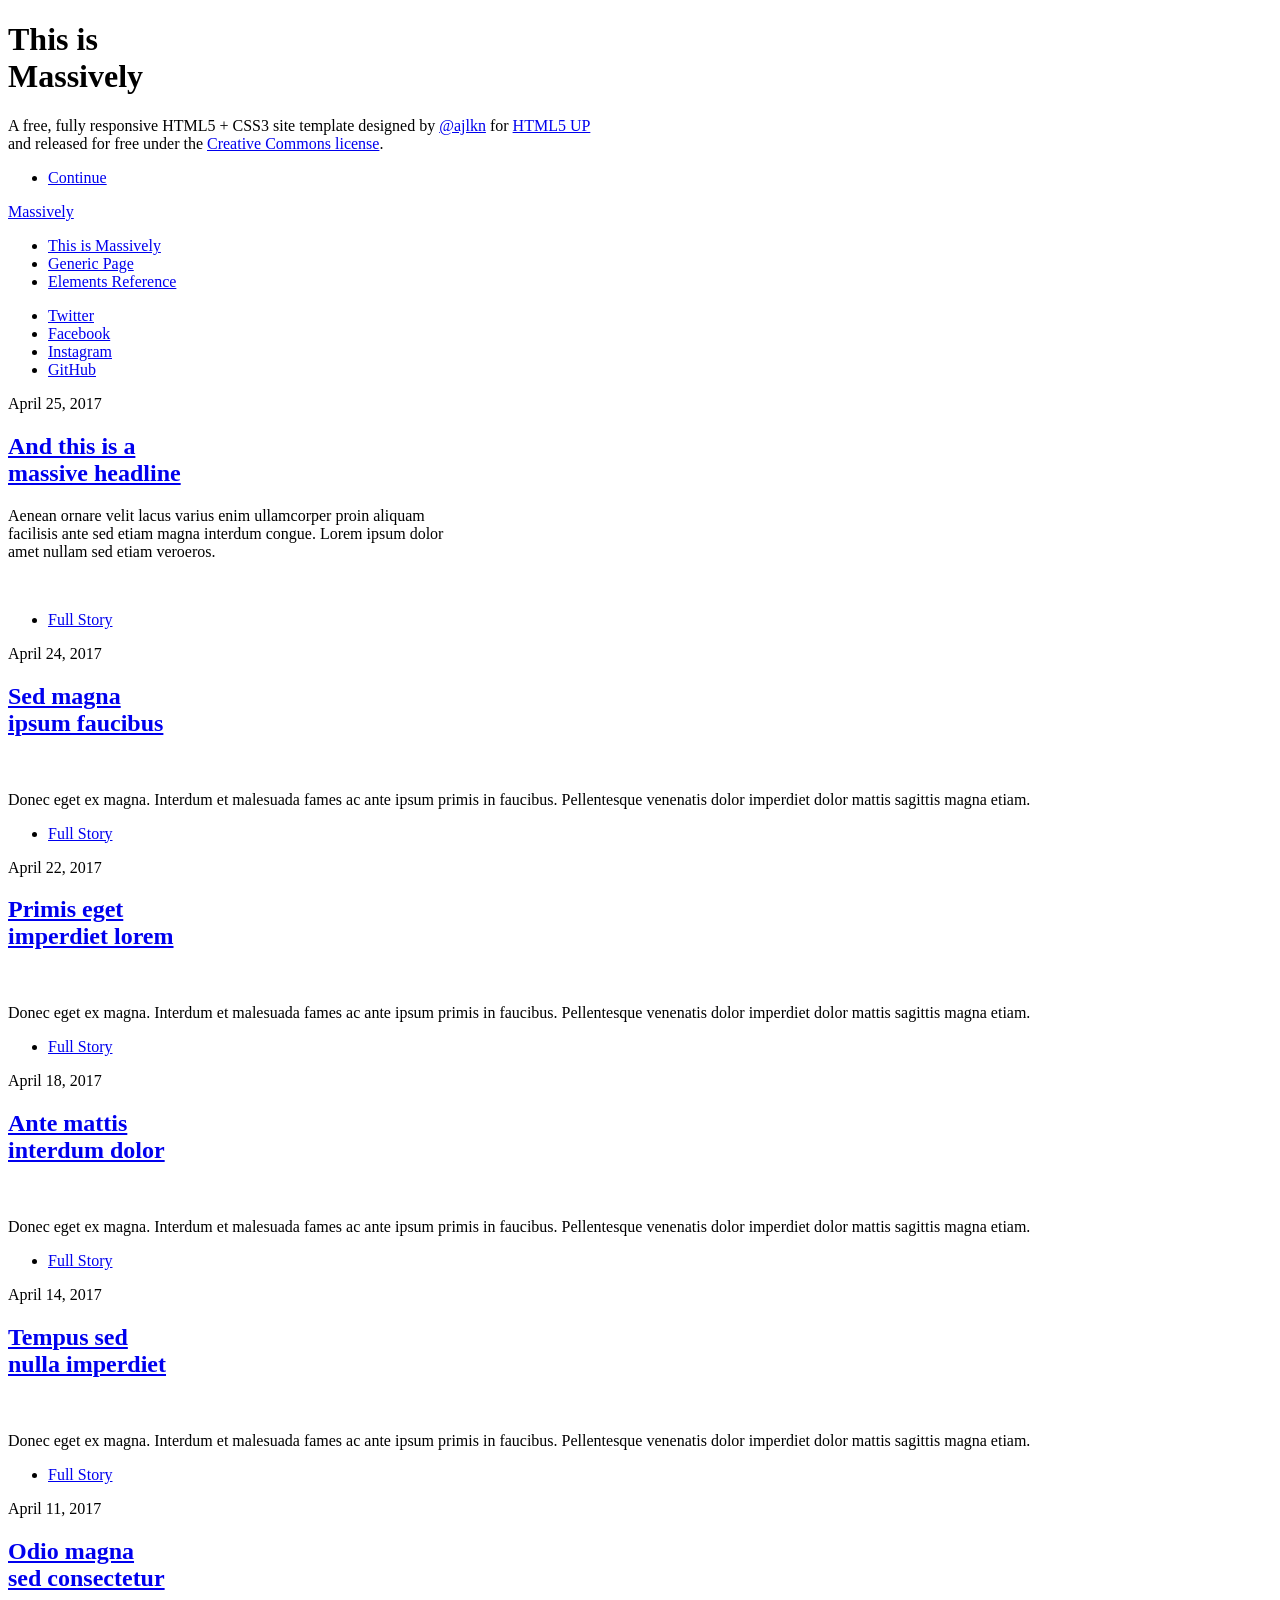
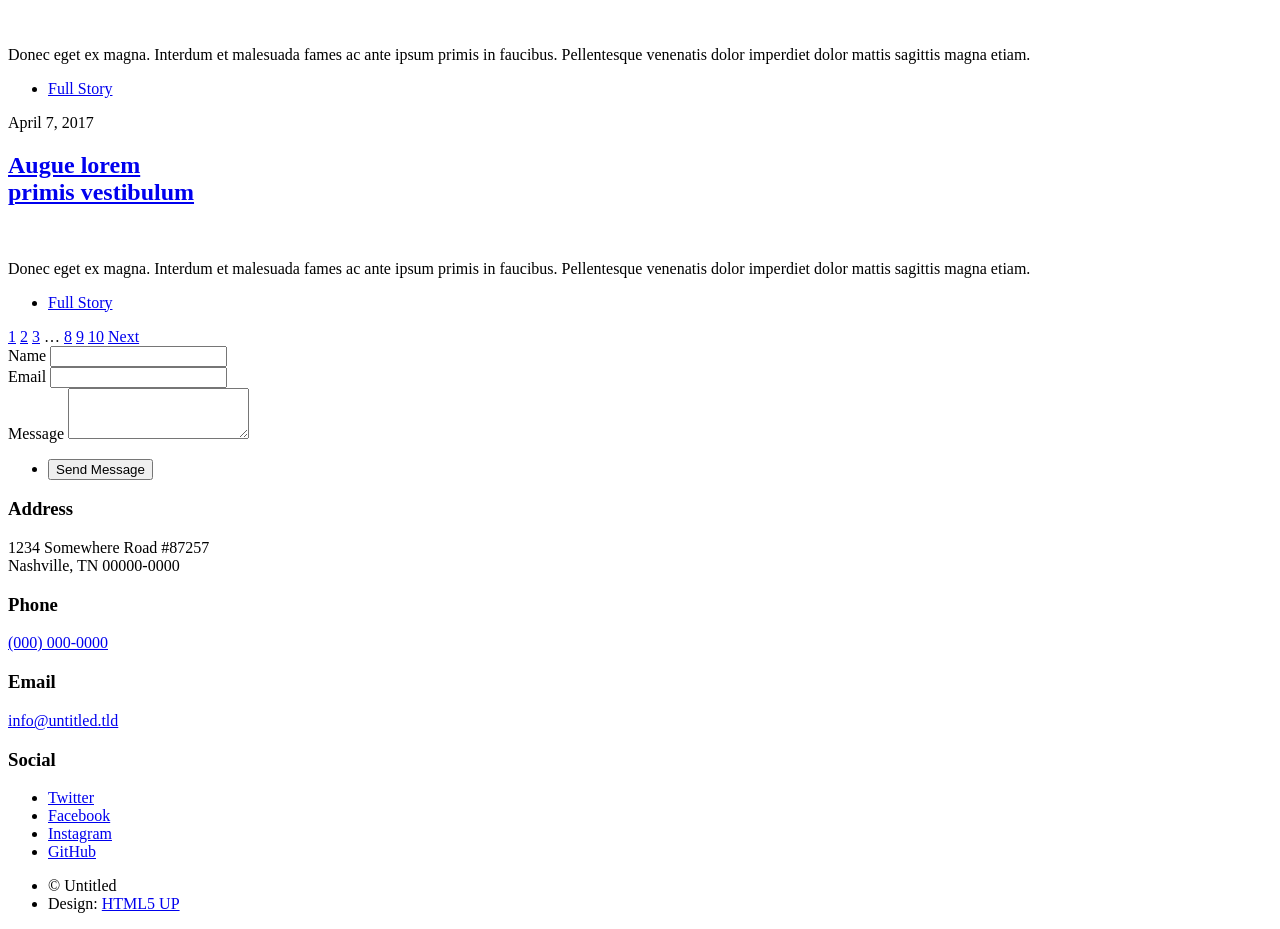
==== index.html @ 3e4f0e0c "Carga de Plantilla Massively Carga de Plantilla Massively" ====
<!DOCTYPE HTML>
<!--
	Massively by HTML5 UP
	html5up.net | @ajlkn
	Free for personal and commercial use under the CCA 3.0 license (html5up.net/license)
-->
<html>
	<head>
		<title>Massively by HTML5 UP</title>
		<meta charset="utf-8" />
		<meta name="viewport" content="width=device-width, initial-scale=1, user-scalable=no" />
		<link rel="stylesheet" href="assets/css/main.css" />
		<noscript><link rel="stylesheet" href="assets/css/noscript.css" /></noscript>
	</head>
	<body class="is-preload">

		<!-- Wrapper -->
			<div id="wrapper" class="fade-in">

				<!-- Intro -->
					<div id="intro">
						<h1>This is<br />
						Massively</h1>
						<p>A free, fully responsive HTML5 + CSS3 site template designed by <a href="https://twitter.com/ajlkn">@ajlkn</a> for <a href="https://html5up.net">HTML5 UP</a><br />
						and released for free under the <a href="https://html5up.net/license">Creative Commons license</a>.</p>
						<ul class="actions">
							<li><a href="#header" class="button icon solid solo fa-arrow-down scrolly">Continue</a></li>
						</ul>
					</div>

				<!-- Header -->
					<header id="header">
						<a href="index.html" class="logo">Massively</a>
					</header>

				<!-- Nav -->
					<nav id="nav">
						<ul class="links">
							<li class="active"><a href="index.html">This is Massively</a></li>
							<li><a href="generic.html">Generic Page</a></li>
							<li><a href="elements.html">Elements Reference</a></li>
						</ul>
						<ul class="icons">
							<li><a href="#" class="icon brands fa-twitter"><span class="label">Twitter</span></a></li>
							<li><a href="#" class="icon brands fa-facebook-f"><span class="label">Facebook</span></a></li>
							<li><a href="#" class="icon brands fa-instagram"><span class="label">Instagram</span></a></li>
							<li><a href="#" class="icon brands fa-github"><span class="label">GitHub</span></a></li>
						</ul>
					</nav>

				<!-- Main -->
					<div id="main">

						<!-- Featured Post -->
							<article class="post featured">
								<header class="major">
									<span class="date">April 25, 2017</span>
									<h2><a href="#">And this is a<br />
									massive headline</a></h2>
									<p>Aenean ornare velit lacus varius enim ullamcorper proin aliquam<br />
									facilisis ante sed etiam magna interdum congue. Lorem ipsum dolor<br />
									amet nullam sed etiam veroeros.</p>
								</header>
								<a href="#" class="image main"><img src="images/pic01.jpg" alt="" /></a>
								<ul class="actions special">
									<li><a href="#" class="button large">Full Story</a></li>
								</ul>
							</article>

						<!-- Posts -->
							<section class="posts">
								<article>
									<header>
										<span class="date">April 24, 2017</span>
										<h2><a href="#">Sed magna<br />
										ipsum faucibus</a></h2>
									</header>
									<a href="#" class="image fit"><img src="images/pic02.jpg" alt="" /></a>
									<p>Donec eget ex magna. Interdum et malesuada fames ac ante ipsum primis in faucibus. Pellentesque venenatis dolor imperdiet dolor mattis sagittis magna etiam.</p>
									<ul class="actions special">
										<li><a href="#" class="button">Full Story</a></li>
									</ul>
								</article>
								<article>
									<header>
										<span class="date">April 22, 2017</span>
										<h2><a href="#">Primis eget<br />
										imperdiet lorem</a></h2>
									</header>
									<a href="#" class="image fit"><img src="images/pic03.jpg" alt="" /></a>
									<p>Donec eget ex magna. Interdum et malesuada fames ac ante ipsum primis in faucibus. Pellentesque venenatis dolor imperdiet dolor mattis sagittis magna etiam.</p>
									<ul class="actions special">
										<li><a href="#" class="button">Full Story</a></li>
									</ul>
								</article>
								<article>
									<header>
										<span class="date">April 18, 2017</span>
										<h2><a href="#">Ante mattis<br />
										interdum dolor</a></h2>
									</header>
									<a href="#" class="image fit"><img src="images/pic04.jpg" alt="" /></a>
									<p>Donec eget ex magna. Interdum et malesuada fames ac ante ipsum primis in faucibus. Pellentesque venenatis dolor imperdiet dolor mattis sagittis magna etiam.</p>
									<ul class="actions special">
										<li><a href="#" class="button">Full Story</a></li>
									</ul>
								</article>
								<article>
									<header>
										<span class="date">April 14, 2017</span>
										<h2><a href="#">Tempus sed<br />
										nulla imperdiet</a></h2>
									</header>
									<a href="#" class="image fit"><img src="images/pic05.jpg" alt="" /></a>
									<p>Donec eget ex magna. Interdum et malesuada fames ac ante ipsum primis in faucibus. Pellentesque venenatis dolor imperdiet dolor mattis sagittis magna etiam.</p>
									<ul class="actions special">
										<li><a href="#" class="button">Full Story</a></li>
									</ul>
								</article>
								<article>
									<header>
										<span class="date">April 11, 2017</span>
										<h2><a href="#">Odio magna<br />
										sed consectetur</a></h2>
									</header>
									<a href="#" class="image fit"><img src="images/pic06.jpg" alt="" /></a>
									<p>Donec eget ex magna. Interdum et malesuada fames ac ante ipsum primis in faucibus. Pellentesque venenatis dolor imperdiet dolor mattis sagittis magna etiam.</p>
									<ul class="actions special">
										<li><a href="#" class="button">Full Story</a></li>
									</ul>
								</article>
								<article>
									<header>
										<span class="date">April 7, 2017</span>
										<h2><a href="#">Augue lorem<br />
										primis vestibulum</a></h2>
									</header>
									<a href="#" class="image fit"><img src="images/pic07.jpg" alt="" /></a>
									<p>Donec eget ex magna. Interdum et malesuada fames ac ante ipsum primis in faucibus. Pellentesque venenatis dolor imperdiet dolor mattis sagittis magna etiam.</p>
									<ul class="actions special">
										<li><a href="#" class="button">Full Story</a></li>
									</ul>
								</article>
							</section>

						<!-- Footer -->
							<footer>
								<div class="pagination">
									<!--<a href="#" class="previous">Prev</a>-->
									<a href="#" class="page active">1</a>
									<a href="#" class="page">2</a>
									<a href="#" class="page">3</a>
									<span class="extra">&hellip;</span>
									<a href="#" class="page">8</a>
									<a href="#" class="page">9</a>
									<a href="#" class="page">10</a>
									<a href="#" class="next">Next</a>
								</div>
							</footer>

					</div>

				<!-- Footer -->
					<footer id="footer">
						<section>
							<form method="post" action="#">
								<div class="fields">
									<div class="field">
										<label for="name">Name</label>
										<input type="text" name="name" id="name" />
									</div>
									<div class="field">
										<label for="email">Email</label>
										<input type="text" name="email" id="email" />
									</div>
									<div class="field">
										<label for="message">Message</label>
										<textarea name="message" id="message" rows="3"></textarea>
									</div>
								</div>
								<ul class="actions">
									<li><input type="submit" value="Send Message" /></li>
								</ul>
							</form>
						</section>
						<section class="split contact">
							<section class="alt">
								<h3>Address</h3>
								<p>1234 Somewhere Road #87257<br />
								Nashville, TN 00000-0000</p>
							</section>
							<section>
								<h3>Phone</h3>
								<p><a href="#">(000) 000-0000</a></p>
							</section>
							<section>
								<h3>Email</h3>
								<p><a href="#">info@untitled.tld</a></p>
							</section>
							<section>
								<h3>Social</h3>
								<ul class="icons alt">
									<li><a href="#" class="icon brands alt fa-twitter"><span class="label">Twitter</span></a></li>
									<li><a href="#" class="icon brands alt fa-facebook-f"><span class="label">Facebook</span></a></li>
									<li><a href="#" class="icon brands alt fa-instagram"><span class="label">Instagram</span></a></li>
									<li><a href="#" class="icon brands alt fa-github"><span class="label">GitHub</span></a></li>
								</ul>
							</section>
						</section>
					</footer>

				<!-- Copyright -->
					<div id="copyright">
						<ul><li>&copy; Untitled</li><li>Design: <a href="https://html5up.net">HTML5 UP</a></li></ul>
					</div>

			</div>

		<!-- Scripts -->
			<script src="assets/js/jquery.min.js"></script>
			<script src="assets/js/jquery.scrollex.min.js"></script>
			<script src="assets/js/jquery.scrolly.min.js"></script>
			<script src="assets/js/browser.min.js"></script>
			<script src="assets/js/breakpoints.min.js"></script>
			<script src="assets/js/util.js"></script>
			<script src="assets/js/main.js"></script>

	</body>
</html>
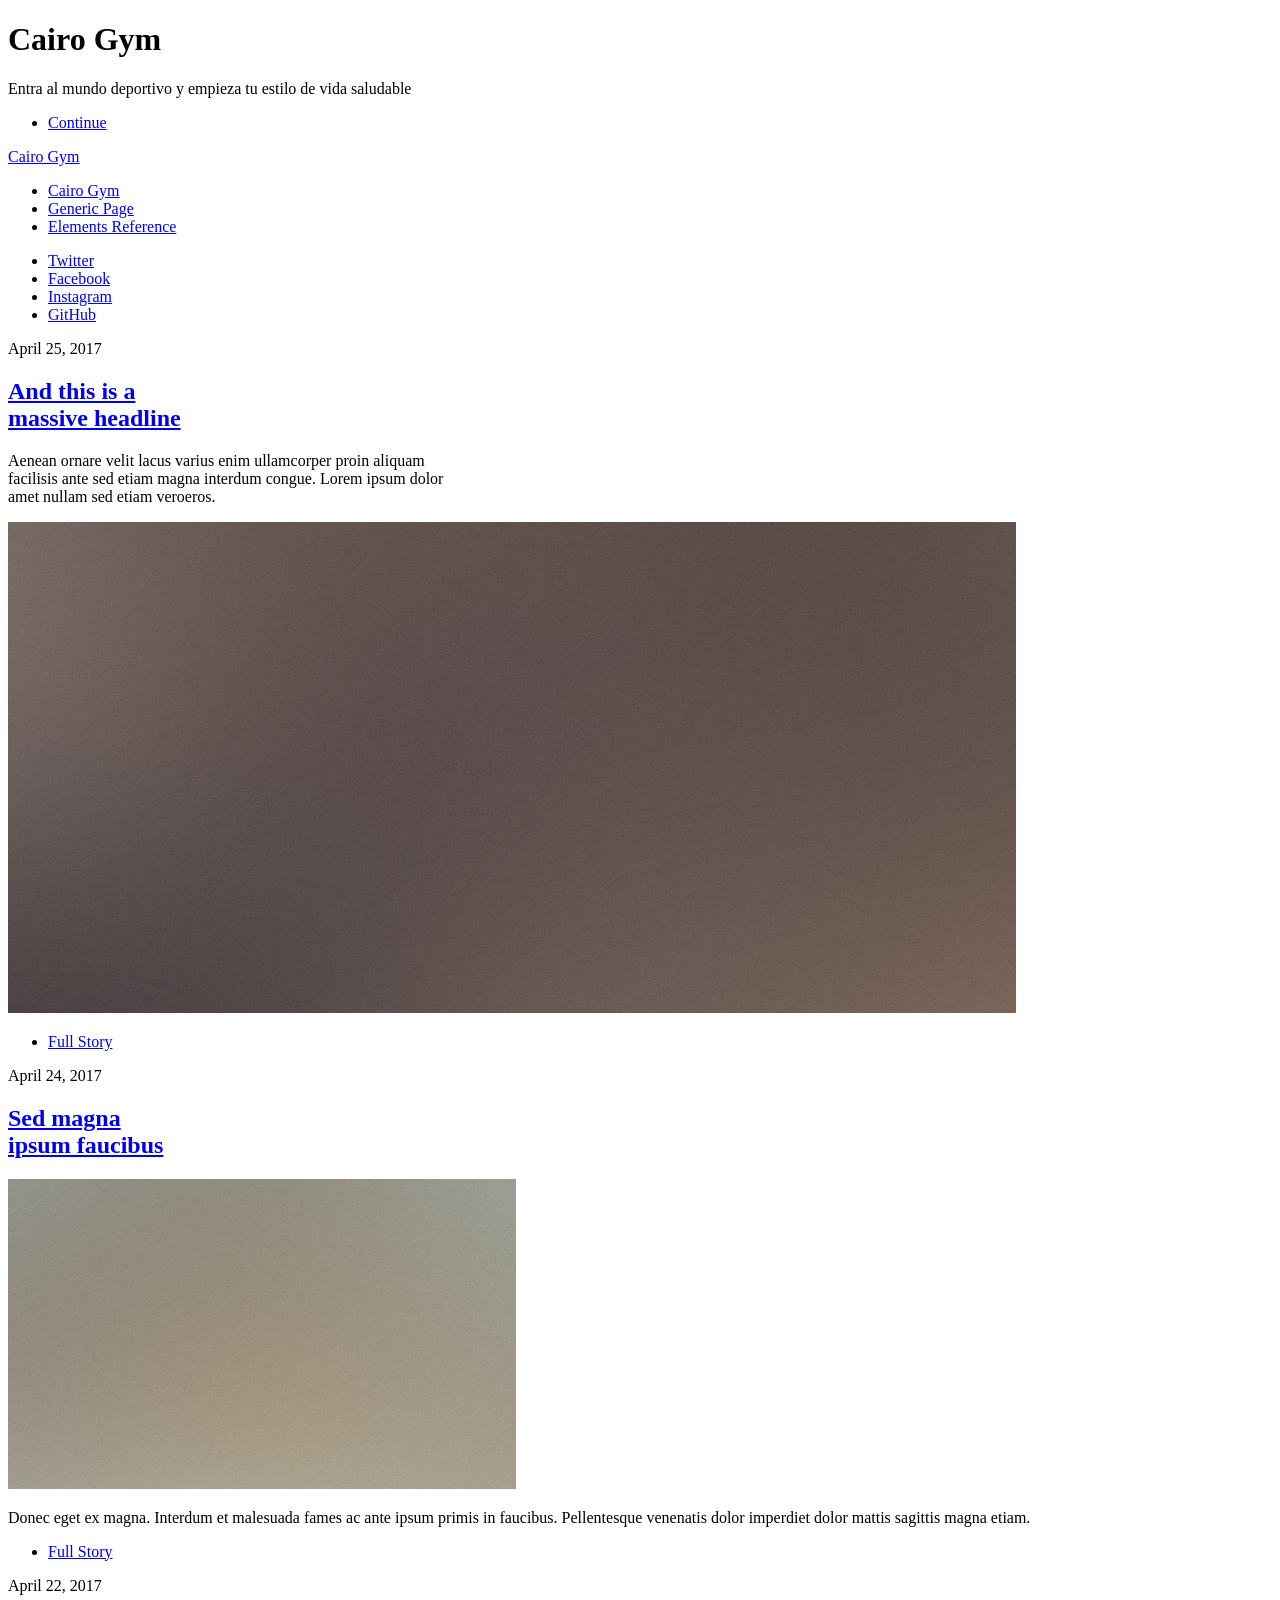
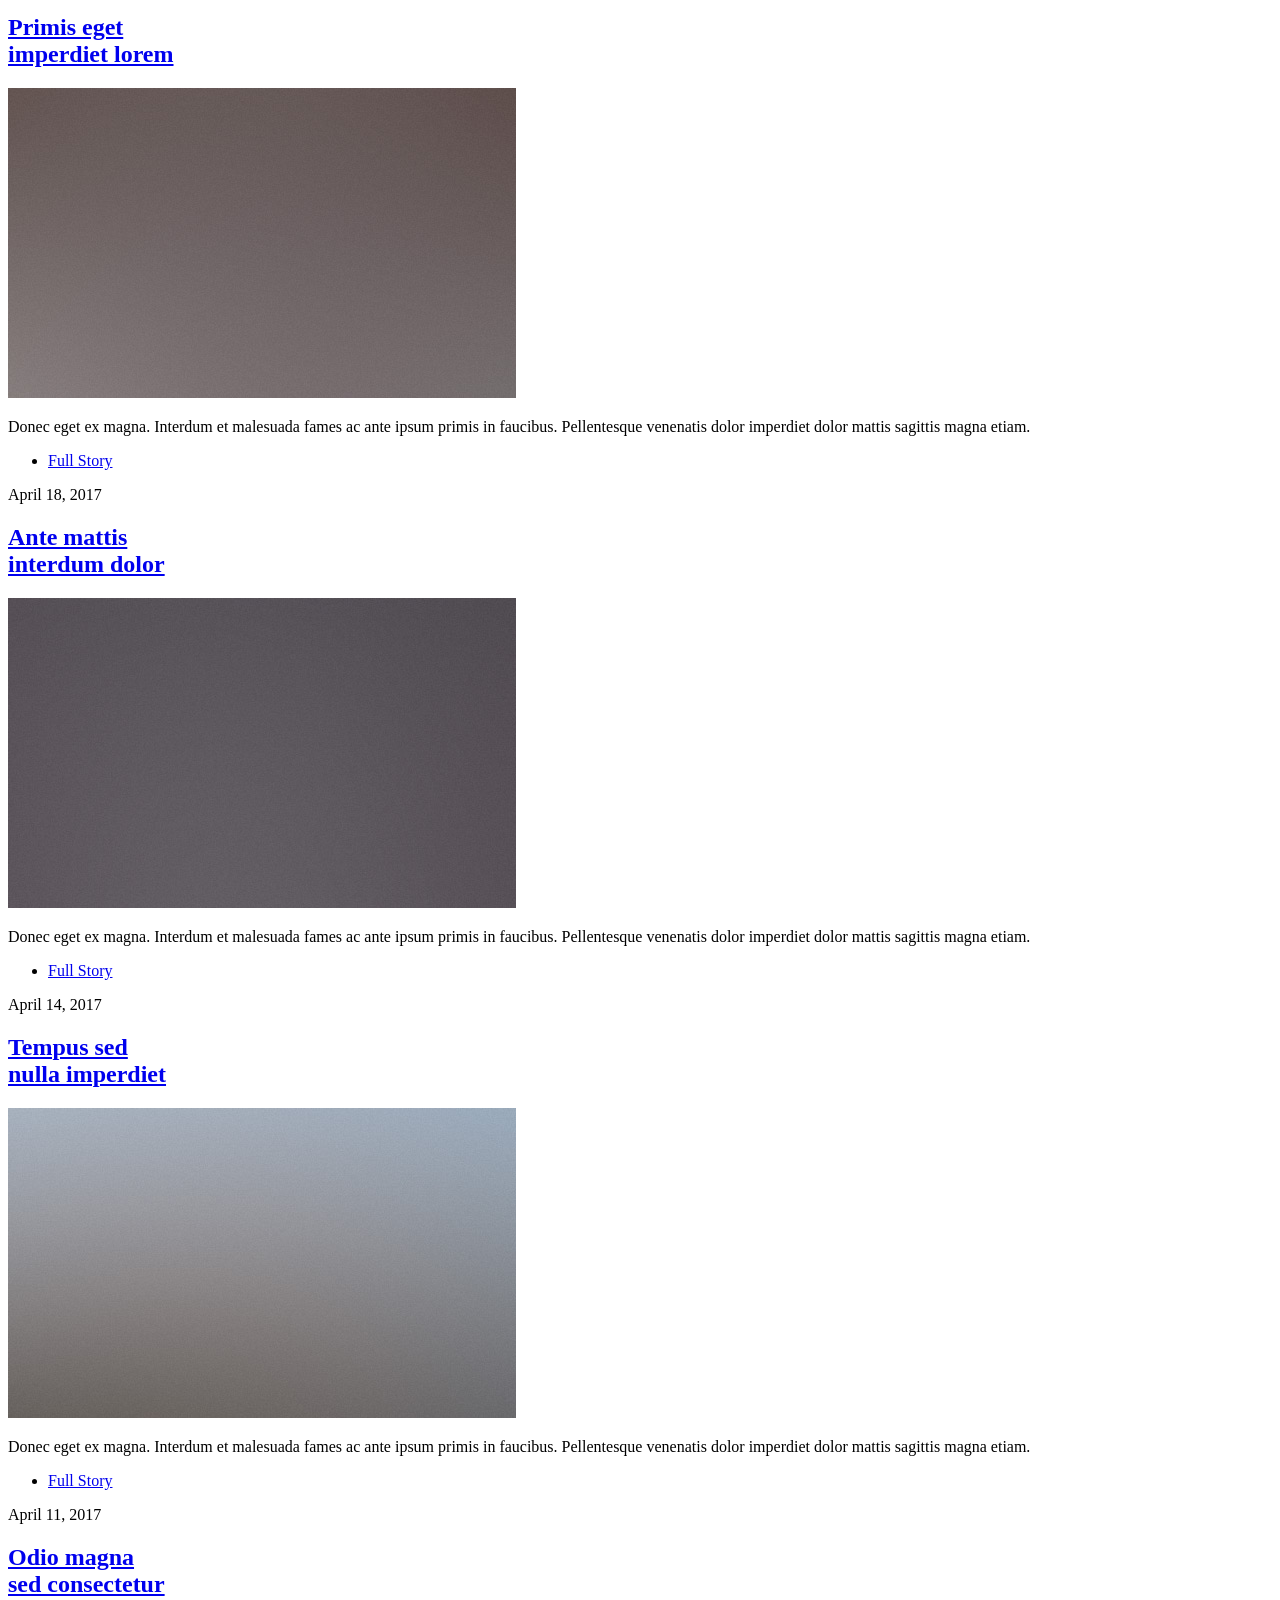
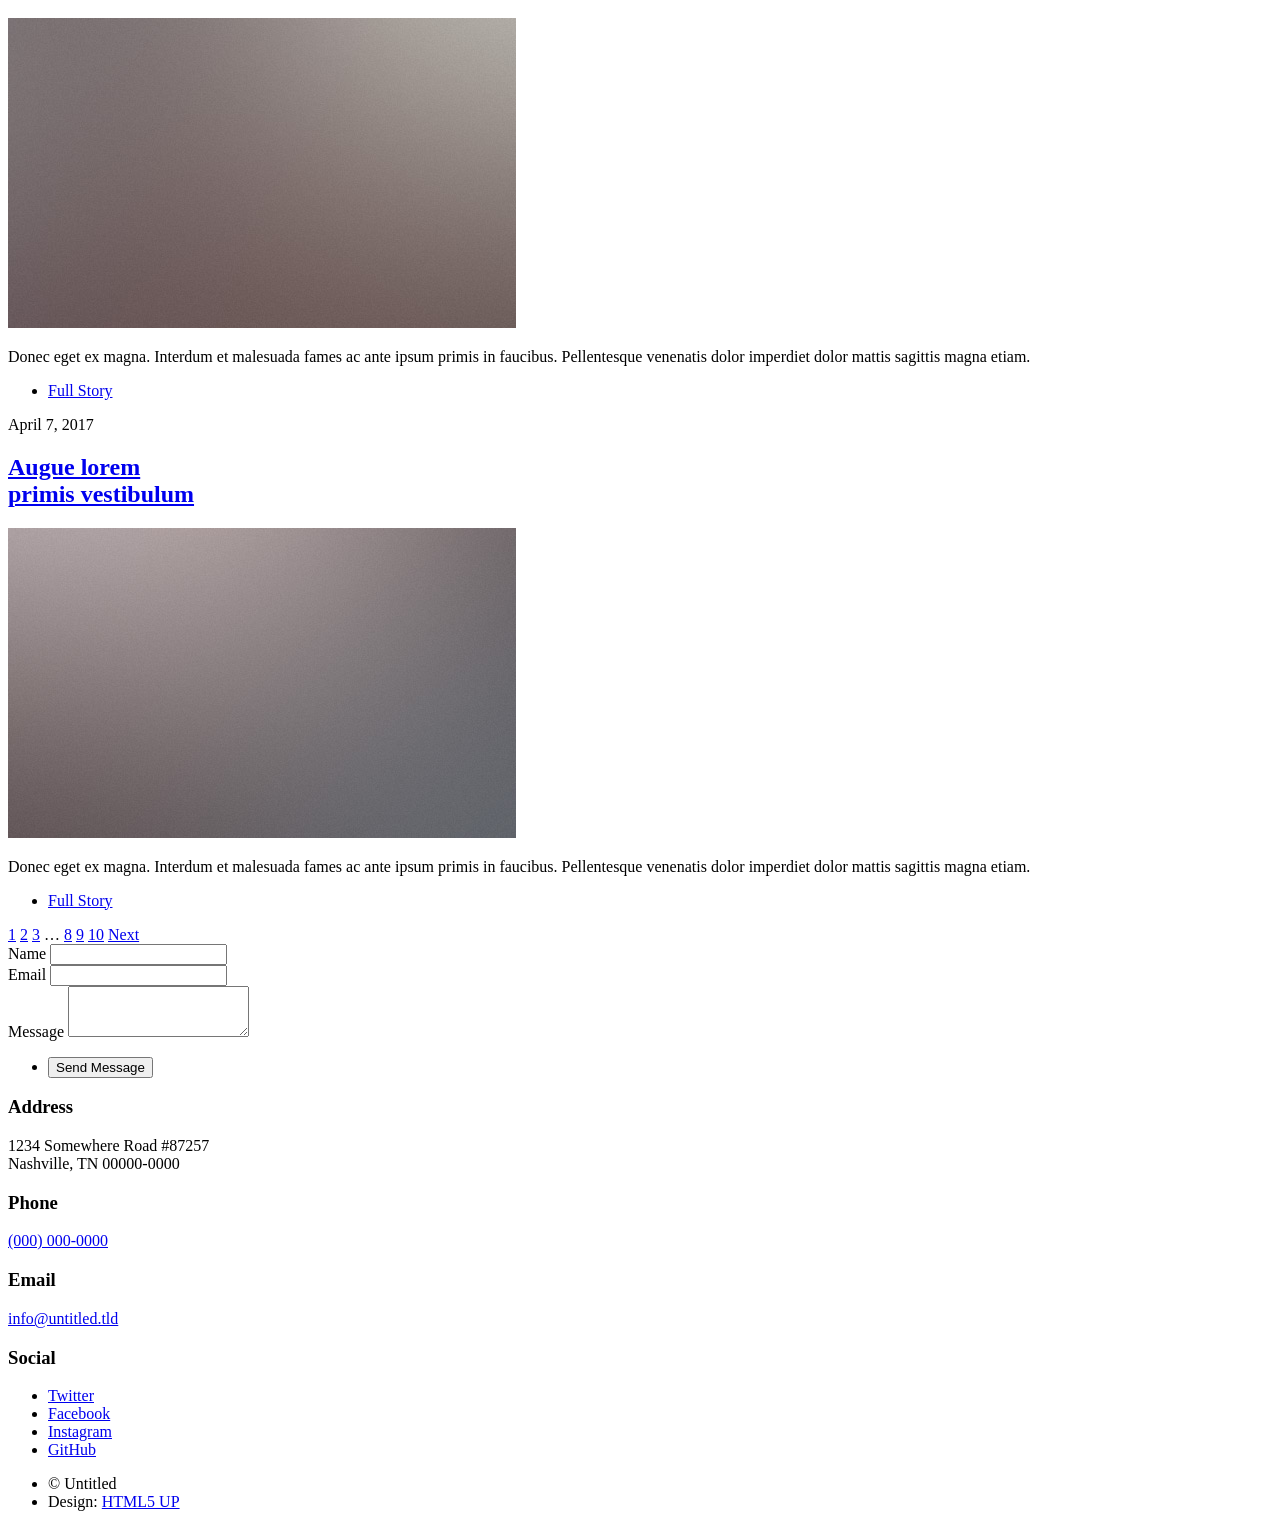
==== commit fc6e3277: "Avance Proyecto" ====
--- a/index.html
+++ b/index.html
@@ -1,12 +1,8 @@
 <!DOCTYPE HTML>
-<!--
-	Massively by HTML5 UP
-	html5up.net | @ajlkn
-	Free for personal and commercial use under the CCA 3.0 license (html5up.net/license)
--->
+
 <html>
 	<head>
-		<title>Massively by HTML5 UP</title>
+		<title>Cairo Gym</title>
 		<meta charset="utf-8" />
 		<meta name="viewport" content="width=device-width, initial-scale=1, user-scalable=no" />
 		<link rel="stylesheet" href="assets/css/main.css" />
@@ -19,10 +15,8 @@
 
 				<!-- Intro -->
 					<div id="intro">
-						<h1>This is<br />
-						Massively</h1>
-						<p>A free, fully responsive HTML5 + CSS3 site template designed by <a href="https://twitter.com/ajlkn">@ajlkn</a> for <a href="https://html5up.net">HTML5 UP</a><br />
-						and released for free under the <a href="https://html5up.net/license">Creative Commons license</a>.</p>
+						<h1>Cairo Gym</h1>
+						<p>Entra al mundo deportivo y empieza tu estilo de vida saludable</p>
 						<ul class="actions">
 							<li><a href="#header" class="button icon solid solo fa-arrow-down scrolly">Continue</a></li>
 						</ul>
@@ -30,13 +24,13 @@
 
 				<!-- Header -->
 					<header id="header">
-						<a href="index.html" class="logo">Massively</a>
+						<a href="index.html" class="logo">Cairo Gym</a>
 					</header>
 
 				<!-- Nav -->
 					<nav id="nav">
 						<ul class="links">
-							<li class="active"><a href="index.html">This is Massively</a></li>
+							<li class="active"><a href="index.html">Cairo Gym</a></li>
 							<li><a href="generic.html">Generic Page</a></li>
 							<li><a href="elements.html">Elements Reference</a></li>
 						</ul>
--- a/assets/css/main.css
+++ b/assets/css/main.css
@@ -0,0 +1,4689 @@
+@import url(fontawesome-all.min.css);
+@import url("https://fonts.googleapis.com/css?family=Merriweather:300,700,300italic,700italic|Source+Sans+Pro:900");
+
+/*
+	Massively by HTML5 UP
+	html5up.net | @ajlkn
+	Free for personal and commercial use under the CCA 3.0 license (html5up.net/license)
+*/
+
+html, body, div, span, applet, object,
+iframe, h1, h2, h3, h4, h5, h6, p, blockquote,
+pre, a, abbr, acronym, address, big, cite,
+code, del, dfn, em, img, ins, kbd, q, s, samp,
+small, strike, strong, sub, sup, tt, var, b,
+u, i, center, dl, dt, dd, ol, ul, li, fieldset,
+form, label, legend, table, caption, tbody,
+tfoot, thead, tr, th, td, article, aside,
+canvas, details, embed, figure, figcaption,
+footer, header, hgroup, menu, nav, output, ruby,
+section, summary, time, mark, audio, video {
+	margin: 0;
+	padding: 0;
+	border: 0;
+	font-size: 100%;
+	font: inherit;
+	vertical-align: baseline;}
+
+article, aside, details, figcaption, figure,
+footer, header, hgroup, menu, nav, section {
+	display: block;}
+
+body {
+	line-height: 1;
+}
+
+ol, ul {
+	list-style: none;
+}
+
+blockquote, q {
+	quotes: none;
+}
+
+	blockquote:before, blockquote:after, q:before, q:after {
+		content: '';
+		content: none;
+	}
+
+table {
+	border-collapse: collapse;
+	border-spacing: 0;
+}
+
+body {
+	-webkit-text-size-adjust: none;
+}
+
+mark {
+	background-color: transparent;
+	color: inherit;
+}
+
+input::-moz-focus-inner {
+	border: 0;
+	padding: 0;
+}
+
+input, select, textarea {
+	-moz-appearance: none;
+	-webkit-appearance: none;
+	-ms-appearance: none;
+	appearance: none;
+}
+
+/* Basic */
+
+	@-ms-viewport {
+		width: device-width;
+	}
+
+	body {
+		-ms-overflow-style: scrollbar;
+	}
+
+	@media screen and (max-width: 480px) {
+
+		html, body {
+			min-width: 320px;
+		}
+
+	}
+
+	html {
+		box-sizing: border-box;
+	}
+
+	*, *:before, *:after {
+		box-sizing: inherit;
+	}
+
+	body {
+		background-color: #1e252d;
+	}
+
+		body.is-preload *, body.is-preload *:before, body.is-preload *:after {
+			-moz-animation: none !important;
+			-webkit-animation: none !important;
+			-ms-animation: none !important;
+			animation: none !important;
+			-moz-transition: none !important;
+			-webkit-transition: none !important;
+			-ms-transition: none !important;
+			transition: none !important;
+		}
+
+/* Type */
+
+	html {
+		font-size: 16pt;
+	}
+
+		@media screen and (max-width: 1680px) {
+
+			html {
+				font-size: 12pt;
+			}
+
+		}
+
+		@media screen and (max-width: 1280px) {
+
+			html {
+				font-size: 11pt;
+			}
+
+		}
+
+		@media screen and (max-width: 360px) {
+
+			html {
+				font-size: 10pt;
+			}
+
+		}
+
+	body {
+		color: #212931;
+	}
+
+	body, input, select, textarea {
+		font-family: "Merriweather", Georgia, serif;
+		font-weight: 300;
+		font-size: 1rem;
+		line-height: 2.375;
+	}
+
+	a {
+		-moz-transition: color 0.2s ease-in-out, background-color 0.2s ease-in-out, border-color 0.2s ease-in-out, box-shadow 0.2s ease-in-out;
+		-webkit-transition: color 0.2s ease-in-out, background-color 0.2s ease-in-out, border-color 0.2s ease-in-out, box-shadow 0.2s ease-in-out;
+		-ms-transition: color 0.2s ease-in-out, background-color 0.2s ease-in-out, border-color 0.2s ease-in-out, box-shadow 0.2s ease-in-out;
+		transition: color 0.2s ease-in-out, background-color 0.2s ease-in-out, border-color 0.2s ease-in-out, box-shadow 0.2s ease-in-out;
+		border-bottom: dotted 1px;
+		text-decoration: none;
+	}
+
+		a:hover {
+			border-bottom-color: transparent;
+		}
+
+	strong, b {
+		font-weight: 600;
+	}
+
+	em, i {
+		font-style: italic;
+	}
+
+	p {
+		text-align: justify;
+		margin: 0 0 2rem 0;
+	}
+
+	h1, h2, h3, h4, h5, h6 {
+		font-family: "Source Sans Pro", Helvetica, sans-serif;
+		font-weight: 900;
+		line-height: 1.5;
+		letter-spacing: 0.075em;
+		text-transform: uppercase;
+		margin: 0 0 1rem 0;
+	}
+
+		h1 a, h2 a, h3 a, h4 a, h5 a, h6 a {
+			border-bottom: 0;
+			color: inherit;
+			text-decoration: none;
+		}
+
+	h1 {
+		font-size: 4rem;
+		line-height: 1.1;
+		margin: 0 0 2rem 0;
+	}
+
+	h2 {
+		font-size: 1.75rem;
+		line-height: 1.3;
+		margin: 0 0 1.5rem 0;
+	}
+
+	h3 {
+		font-size: 1.25rem;
+		margin: 0 0 1.5rem 0;
+	}
+
+	h4 {
+		font-size: 1rem;
+	}
+
+	h5 {
+		font-size: 0.9rem;
+	}
+
+	h6 {
+		font-size: 0.8rem;
+	}
+
+	sub {
+		font-size: 0.8rem;
+		position: relative;
+		top: 0.5rem;
+	}
+
+	sup {
+		font-size: 0.8rem;
+		position: relative;
+		top: -0.5rem;
+	}
+
+	blockquote {
+		border-left: solid 4px;
+		font-style: italic;
+		margin: 0 0 2rem 0;
+		padding: 0.5rem 0 0.5rem 2rem;
+	}
+
+	code {
+		border: solid 2px;
+		font-family: "Courier New", monospace;
+		font-size: 0.9rem;
+		margin: 0 0.25rem;
+		padding: 0.25rem 0.65rem;
+	}
+
+	pre {
+		-webkit-overflow-scrolling: touch;
+		font-family: "Courier New", monospace;
+		font-size: 0.9rem;
+		margin: 0 0 2rem 0;
+	}
+
+		pre code {
+			display: block;
+			line-height: 1.75;
+			padding: 1rem 1.5rem;
+			overflow-x: auto;
+		}
+
+	hr {
+		border: 0;
+		border-bottom: solid 2px;
+		margin: 3rem 0;
+	}
+
+		hr.major {
+			margin: 5rem 0;
+		}
+
+	.align-left {
+		text-align: left;
+	}
+
+	.align-center {
+		text-align: center;
+	}
+
+	.align-right {
+		text-align: right;
+	}
+
+	input, select, textarea {
+		color: #212931;
+	}
+
+	a {
+		color: #212931;
+		border-bottom-color: rgba(33, 41, 49, 0.5);
+	}
+
+		a:hover {
+			border-bottom-color: transparent;
+			color: #18bfef !important;
+		}
+
+	strong, b {
+		color: #212931;
+	}
+
+	h1, h2, h3, h4, h5, h6 {
+		color: #212931;
+	}
+
+	blockquote {
+		border-left-color: #eeeeee;
+	}
+
+	code {
+		background: rgba(220, 220, 220, 0.25);
+		border-color: #eeeeee;
+	}
+
+	hr {
+		border-bottom-color: #eeeeee;
+	}
+
+/* Row */
+
+	.row {
+		display: flex;
+		flex-wrap: wrap;
+		box-sizing: border-box;
+		align-items: stretch;
+	}
+
+		.row > * {
+			box-sizing: border-box;
+		}
+
+		.row.gtr-uniform > * > :last-child {
+			margin-bottom: 0;
+		}
+
+		.row.aln-left {
+			justify-content: flex-start;
+		}
+
+		.row.aln-center {
+			justify-content: center;
+		}
+
+		.row.aln-right {
+			justify-content: flex-end;
+		}
+
+		.row.aln-top {
+			align-items: flex-start;
+		}
+
+		.row.aln-middle {
+			align-items: center;
+		}
+
+		.row.aln-bottom {
+			align-items: flex-end;
+		}
+
+		.row > .imp {
+			order: -1;
+		}
+
+		.row > .col-1 {
+			width: 8.33333%;
+		}
+
+		.row > .off-1 {
+			margin-left: 8.33333%;
+		}
+
+		.row > .col-2 {
+			width: 16.66667%;
+		}
+
+		.row > .off-2 {
+			margin-left: 16.66667%;
+		}
+
+		.row > .col-3 {
+			width: 25%;
+		}
+
+		.row > .off-3 {
+			margin-left: 25%;
+		}
+
+		.row > .col-4 {
+			width: 33.33333%;
+		}
+
+		.row > .off-4 {
+			margin-left: 33.33333%;
+		}
+
+		.row > .col-5 {
+			width: 41.66667%;
+		}
+
+		.row > .off-5 {
+			margin-left: 41.66667%;
+		}
+
+		.row > .col-6 {
+			width: 50%;
+		}
+
+		.row > .off-6 {
+			margin-left: 50%;
+		}
+
+		.row > .col-7 {
+			width: 58.33333%;
+		}
+
+		.row > .off-7 {
+			margin-left: 58.33333%;
+		}
+
+		.row > .col-8 {
+			width: 66.66667%;
+		}
+
+		.row > .off-8 {
+			margin-left: 66.66667%;
+		}
+
+		.row > .col-9 {
+			width: 75%;
+		}
+
+		.row > .off-9 {
+			margin-left: 75%;
+		}
+
+		.row > .col-10 {
+			width: 83.33333%;
+		}
+
+		.row > .off-10 {
+			margin-left: 83.33333%;
+		}
+
+		.row > .col-11 {
+			width: 91.66667%;
+		}
+
+		.row > .off-11 {
+			margin-left: 91.66667%;
+		}
+
+		.row > .col-12 {
+			width: 100%;
+		}
+
+		.row > .off-12 {
+			margin-left: 100%;
+		}
+
+		.row.gtr-0 {
+			margin-top: 0;
+			margin-left: 0rem;
+		}
+
+			.row.gtr-0 > * {
+				padding: 0 0 0 0rem;
+			}
+
+			.row.gtr-0.gtr-uniform {
+				margin-top: 0rem;
+			}
+
+				.row.gtr-0.gtr-uniform > * {
+					padding-top: 0rem;
+				}
+
+		.row.gtr-25 {
+			margin-top: 0;
+			margin-left: -0.375rem;
+		}
+
+			.row.gtr-25 > * {
+				padding: 0 0 0 0.375rem;
+			}
+
+			.row.gtr-25.gtr-uniform {
+				margin-top: -0.375rem;
+			}
+
+				.row.gtr-25.gtr-uniform > * {
+					padding-top: 0.375rem;
+				}
+
+		.row.gtr-50 {
+			margin-top: 0;
+			margin-left: -0.75rem;
+		}
+
+			.row.gtr-50 > * {
+				padding: 0 0 0 0.75rem;
+			}
+
+			.row.gtr-50.gtr-uniform {
+				margin-top: -0.75rem;
+			}
+
+				.row.gtr-50.gtr-uniform > * {
+					padding-top: 0.75rem;
+				}
+
+		.row {
+			margin-top: 0;
+			margin-left: -1.5rem;
+		}
+
+			.row > * {
+				padding: 0 0 0 1.5rem;
+			}
+
+			.row.gtr-uniform {
+				margin-top: -1.5rem;
+			}
+
+				.row.gtr-uniform > * {
+					padding-top: 1.5rem;
+				}
+
+		.row.gtr-150 {
+			margin-top: 0;
+			margin-left: -2.25rem;
+		}
+
+			.row.gtr-150 > * {
+				padding: 0 0 0 2.25rem;
+			}
+
+			.row.gtr-150.gtr-uniform {
+				margin-top: -2.25rem;
+			}
+
+				.row.gtr-150.gtr-uniform > * {
+					padding-top: 2.25rem;
+				}
+
+		.row.gtr-200 {
+			margin-top: 0;
+			margin-left: -3rem;
+		}
+
+			.row.gtr-200 > * {
+				padding: 0 0 0 3rem;
+			}
+
+			.row.gtr-200.gtr-uniform {
+				margin-top: -3rem;
+			}
+
+				.row.gtr-200.gtr-uniform > * {
+					padding-top: 3rem;
+				}
+
+		@media screen and (max-width: 1680px) {
+
+			.row {
+				display: flex;
+				flex-wrap: wrap;
+				box-sizing: border-box;
+				align-items: stretch;
+			}
+
+				.row > * {
+					box-sizing: border-box;
+				}
+
+				.row.gtr-uniform > * > :last-child {
+					margin-bottom: 0;
+				}
+
+				.row.aln-left {
+					justify-content: flex-start;
+				}
+
+				.row.aln-center {
+					justify-content: center;
+				}
+
+				.row.aln-right {
+					justify-content: flex-end;
+				}
+
+				.row.aln-top {
+					align-items: flex-start;
+				}
+
+				.row.aln-middle {
+					align-items: center;
+				}
+
+				.row.aln-bottom {
+					align-items: flex-end;
+				}
+
+				.row > .imp-xlarge {
+					order: -1;
+				}
+
+				.row > .col-1-xlarge {
+					width: 8.33333%;
+				}
+
+				.row > .off-1-xlarge {
+					margin-left: 8.33333%;
+				}
+
+				.row > .col-2-xlarge {
+					width: 16.66667%;
+				}
+
+				.row > .off-2-xlarge {
+					margin-left: 16.66667%;
+				}
+
+				.row > .col-3-xlarge {
+					width: 25%;
+				}
+
+				.row > .off-3-xlarge {
+					margin-left: 25%;
+				}
+
+				.row > .col-4-xlarge {
+					width: 33.33333%;
+				}
+
+				.row > .off-4-xlarge {
+					margin-left: 33.33333%;
+				}
+
+				.row > .col-5-xlarge {
+					width: 41.66667%;
+				}
+
+				.row > .off-5-xlarge {
+					margin-left: 41.66667%;
+				}
+
+				.row > .col-6-xlarge {
+					width: 50%;
+				}
+
+				.row > .off-6-xlarge {
+					margin-left: 50%;
+				}
+
+				.row > .col-7-xlarge {
+					width: 58.33333%;
+				}
+
+				.row > .off-7-xlarge {
+					margin-left: 58.33333%;
+				}
+
+				.row > .col-8-xlarge {
+					width: 66.66667%;
+				}
+
+				.row > .off-8-xlarge {
+					margin-left: 66.66667%;
+				}
+
+				.row > .col-9-xlarge {
+					width: 75%;
+				}
+
+				.row > .off-9-xlarge {
+					margin-left: 75%;
+				}
+
+				.row > .col-10-xlarge {
+					width: 83.33333%;
+				}
+
+				.row > .off-10-xlarge {
+					margin-left: 83.33333%;
+				}
+
+				.row > .col-11-xlarge {
+					width: 91.66667%;
+				}
+
+				.row > .off-11-xlarge {
+					margin-left: 91.66667%;
+				}
+
+				.row > .col-12-xlarge {
+					width: 100%;
+				}
+
+				.row > .off-12-xlarge {
+					margin-left: 100%;
+				}
+
+				.row.gtr-0 {
+					margin-top: 0;
+					margin-left: 0rem;
+				}
+
+					.row.gtr-0 > * {
+						padding: 0 0 0 0rem;
+					}
+
+					.row.gtr-0.gtr-uniform {
+						margin-top: 0rem;
+					}
+
+						.row.gtr-0.gtr-uniform > * {
+							padding-top: 0rem;
+						}
+
+				.row.gtr-25 {
+					margin-top: 0;
+					margin-left: -0.375rem;
+				}
+
+					.row.gtr-25 > * {
+						padding: 0 0 0 0.375rem;
+					}
+
+					.row.gtr-25.gtr-uniform {
+						margin-top: -0.375rem;
+					}
+
+						.row.gtr-25.gtr-uniform > * {
+							padding-top: 0.375rem;
+						}
+
+				.row.gtr-50 {
+					margin-top: 0;
+					margin-left: -0.75rem;
+				}
+
+					.row.gtr-50 > * {
+						padding: 0 0 0 0.75rem;
+					}
+
+					.row.gtr-50.gtr-uniform {
+						margin-top: -0.75rem;
+					}
+
+						.row.gtr-50.gtr-uniform > * {
+							padding-top: 0.75rem;
+						}
+
+				.row {
+					margin-top: 0;
+					margin-left: -1.5rem;
+				}
+
+					.row > * {
+						padding: 0 0 0 1.5rem;
+					}
+
+					.row.gtr-uniform {
+						margin-top: -1.5rem;
+					}
+
+						.row.gtr-uniform > * {
+							padding-top: 1.5rem;
+						}
+
+				.row.gtr-150 {
+					margin-top: 0;
+					margin-left: -2.25rem;
+				}
+
+					.row.gtr-150 > * {
+						padding: 0 0 0 2.25rem;
+					}
+
+					.row.gtr-150.gtr-uniform {
+						margin-top: -2.25rem;
+					}
+
+						.row.gtr-150.gtr-uniform > * {
+							padding-top: 2.25rem;
+						}
+
+				.row.gtr-200 {
+					margin-top: 0;
+					margin-left: -3rem;
+				}
+
+					.row.gtr-200 > * {
+						padding: 0 0 0 3rem;
+					}
+
+					.row.gtr-200.gtr-uniform {
+						margin-top: -3rem;
+					}
+
+						.row.gtr-200.gtr-uniform > * {
+							padding-top: 3rem;
+						}
+
+		}
+
+		@media screen and (max-width: 1280px) {
+
+			.row {
+				display: flex;
+				flex-wrap: wrap;
+				box-sizing: border-box;
+				align-items: stretch;
+			}
+
+				.row > * {
+					box-sizing: border-box;
+				}
+
+				.row.gtr-uniform > * > :last-child {
+					margin-bottom: 0;
+				}
+
+				.row.aln-left {
+					justify-content: flex-start;
+				}
+
+				.row.aln-center {
+					justify-content: center;
+				}
+
+				.row.aln-right {
+					justify-content: flex-end;
+				}
+
+				.row.aln-top {
+					align-items: flex-start;
+				}
+
+				.row.aln-middle {
+					align-items: center;
+				}
+
+				.row.aln-bottom {
+					align-items: flex-end;
+				}
+
+				.row > .imp-large {
+					order: -1;
+				}
+
+				.row > .col-1-large {
+					width: 8.33333%;
+				}
+
+				.row > .off-1-large {
+					margin-left: 8.33333%;
+				}
+
+				.row > .col-2-large {
+					width: 16.66667%;
+				}
+
+				.row > .off-2-large {
+					margin-left: 16.66667%;
+				}
+
+				.row > .col-3-large {
+					width: 25%;
+				}
+
+				.row > .off-3-large {
+					margin-left: 25%;
+				}
+
+				.row > .col-4-large {
+					width: 33.33333%;
+				}
+
+				.row > .off-4-large {
+					margin-left: 33.33333%;
+				}
+
+				.row > .col-5-large {
+					width: 41.66667%;
+				}
+
+				.row > .off-5-large {
+					margin-left: 41.66667%;
+				}
+
+				.row > .col-6-large {
+					width: 50%;
+				}
+
+				.row > .off-6-large {
+					margin-left: 50%;
+				}
+
+				.row > .col-7-large {
+					width: 58.33333%;
+				}
+
+				.row > .off-7-large {
+					margin-left: 58.33333%;
+				}
+
+				.row > .col-8-large {
+					width: 66.66667%;
+				}
+
+				.row > .off-8-large {
+					margin-left: 66.66667%;
+				}
+
+				.row > .col-9-large {
+					width: 75%;
+				}
+
+				.row > .off-9-large {
+					margin-left: 75%;
+				}
+
+				.row > .col-10-large {
+					width: 83.33333%;
+				}
+
+				.row > .off-10-large {
+					margin-left: 83.33333%;
+				}
+
+				.row > .col-11-large {
+					width: 91.66667%;
+				}
+
+				.row > .off-11-large {
+					margin-left: 91.66667%;
+				}
+
+				.row > .col-12-large {
+					width: 100%;
+				}
+
+				.row > .off-12-large {
+					margin-left: 100%;
+				}
+
+				.row.gtr-0 {
+					margin-top: 0;
+					margin-left: 0rem;
+				}
+
+					.row.gtr-0 > * {
+						padding: 0 0 0 0rem;
+					}
+
+					.row.gtr-0.gtr-uniform {
+						margin-top: 0rem;
+					}
+
+						.row.gtr-0.gtr-uniform > * {
+							padding-top: 0rem;
+						}
+
+				.row.gtr-25 {
+					margin-top: 0;
+					margin-left: -0.375rem;
+				}
+
+					.row.gtr-25 > * {
+						padding: 0 0 0 0.375rem;
+					}
+
+					.row.gtr-25.gtr-uniform {
+						margin-top: -0.375rem;
+					}
+
+						.row.gtr-25.gtr-uniform > * {
+							padding-top: 0.375rem;
+						}
+
+				.row.gtr-50 {
+					margin-top: 0;
+					margin-left: -0.75rem;
+				}
+
+					.row.gtr-50 > * {
+						padding: 0 0 0 0.75rem;
+					}
+
+					.row.gtr-50.gtr-uniform {
+						margin-top: -0.75rem;
+					}
+
+						.row.gtr-50.gtr-uniform > * {
+							padding-top: 0.75rem;
+						}
+
+				.row {
+					margin-top: 0;
+					margin-left: -1.5rem;
+				}
+
+					.row > * {
+						padding: 0 0 0 1.5rem;
+					}
+
+					.row.gtr-uniform {
+						margin-top: -1.5rem;
+					}
+
+						.row.gtr-uniform > * {
+							padding-top: 1.5rem;
+						}
+
+				.row.gtr-150 {
+					margin-top: 0;
+					margin-left: -2.25rem;
+				}
+
+					.row.gtr-150 > * {
+						padding: 0 0 0 2.25rem;
+					}
+
+					.row.gtr-150.gtr-uniform {
+						margin-top: -2.25rem;
+					}
+
+						.row.gtr-150.gtr-uniform > * {
+							padding-top: 2.25rem;
+						}
+
+				.row.gtr-200 {
+					margin-top: 0;
+					margin-left: -3rem;
+				}
+
+					.row.gtr-200 > * {
+						padding: 0 0 0 3rem;
+					}
+
+					.row.gtr-200.gtr-uniform {
+						margin-top: -3rem;
+					}
+
+						.row.gtr-200.gtr-uniform > * {
+							padding-top: 3rem;
+						}
+
+		}
+
+		@media screen and (max-width: 980px) {
+
+			.row {
+				display: flex;
+				flex-wrap: wrap;
+				box-sizing: border-box;
+				align-items: stretch;
+			}
+
+				.row > * {
+					box-sizing: border-box;
+				}
+
+				.row.gtr-uniform > * > :last-child {
+					margin-bottom: 0;
+				}
+
+				.row.aln-left {
+					justify-content: flex-start;
+				}
+
+				.row.aln-center {
+					justify-content: center;
+				}
+
+				.row.aln-right {
+					justify-content: flex-end;
+				}
+
+				.row.aln-top {
+					align-items: flex-start;
+				}
+
+				.row.aln-middle {
+					align-items: center;
+				}
+
+				.row.aln-bottom {
+					align-items: flex-end;
+				}
+
+				.row > .imp-medium {
+					order: -1;
+				}
+
+				.row > .col-1-medium {
+					width: 8.33333%;
+				}
+
+				.row > .off-1-medium {
+					margin-left: 8.33333%;
+				}
+
+				.row > .col-2-medium {
+					width: 16.66667%;
+				}
+
+				.row > .off-2-medium {
+					margin-left: 16.66667%;
+				}
+
+				.row > .col-3-medium {
+					width: 25%;
+				}
+
+				.row > .off-3-medium {
+					margin-left: 25%;
+				}
+
+				.row > .col-4-medium {
+					width: 33.33333%;
+				}
+
+				.row > .off-4-medium {
+					margin-left: 33.33333%;
+				}
+
+				.row > .col-5-medium {
+					width: 41.66667%;
+				}
+
+				.row > .off-5-medium {
+					margin-left: 41.66667%;
+				}
+
+				.row > .col-6-medium {
+					width: 50%;
+				}
+
+				.row > .off-6-medium {
+					margin-left: 50%;
+				}
+
+				.row > .col-7-medium {
+					width: 58.33333%;
+				}
+
+				.row > .off-7-medium {
+					margin-left: 58.33333%;
+				}
+
+				.row > .col-8-medium {
+					width: 66.66667%;
+				}
+
+				.row > .off-8-medium {
+					margin-left: 66.66667%;
+				}
+
+				.row > .col-9-medium {
+					width: 75%;
+				}
+
+				.row > .off-9-medium {
+					margin-left: 75%;
+				}
+
+				.row > .col-10-medium {
+					width: 83.33333%;
+				}
+
+				.row > .off-10-medium {
+					margin-left: 83.33333%;
+				}
+
+				.row > .col-11-medium {
+					width: 91.66667%;
+				}
+
+				.row > .off-11-medium {
+					margin-left: 91.66667%;
+				}
+
+				.row > .col-12-medium {
+					width: 100%;
+				}
+
+				.row > .off-12-medium {
+					margin-left: 100%;
+				}
+
+				.row.gtr-0 {
+					margin-top: 0;
+					margin-left: 0rem;
+				}
+
+					.row.gtr-0 > * {
+						padding: 0 0 0 0rem;
+					}
+
+					.row.gtr-0.gtr-uniform {
+						margin-top: 0rem;
+					}
+
+						.row.gtr-0.gtr-uniform > * {
+							padding-top: 0rem;
+						}
+
+				.row.gtr-25 {
+					margin-top: 0;
+					margin-left: -0.375rem;
+				}
+
+					.row.gtr-25 > * {
+						padding: 0 0 0 0.375rem;
+					}
+
+					.row.gtr-25.gtr-uniform {
+						margin-top: -0.375rem;
+					}
+
+						.row.gtr-25.gtr-uniform > * {
+							padding-top: 0.375rem;
+						}
+
+				.row.gtr-50 {
+					margin-top: 0;
+					margin-left: -0.75rem;
+				}
+
+					.row.gtr-50 > * {
+						padding: 0 0 0 0.75rem;
+					}
+
+					.row.gtr-50.gtr-uniform {
+						margin-top: -0.75rem;
+					}
+
+						.row.gtr-50.gtr-uniform > * {
+							padding-top: 0.75rem;
+						}
+
+				.row {
+					margin-top: 0;
+					margin-left: -1.5rem;
+				}
+
+					.row > * {
+						padding: 0 0 0 1.5rem;
+					}
+
+					.row.gtr-uniform {
+						margin-top: -1.5rem;
+					}
+
+						.row.gtr-uniform > * {
+							padding-top: 1.5rem;
+						}
+
+				.row.gtr-150 {
+					margin-top: 0;
+					margin-left: -2.25rem;
+				}
+
+					.row.gtr-150 > * {
+						padding: 0 0 0 2.25rem;
+					}
+
+					.row.gtr-150.gtr-uniform {
+						margin-top: -2.25rem;
+					}
+
+						.row.gtr-150.gtr-uniform > * {
+							padding-top: 2.25rem;
+						}
+
+				.row.gtr-200 {
+					margin-top: 0;
+					margin-left: -3rem;
+				}
+
+					.row.gtr-200 > * {
+						padding: 0 0 0 3rem;
+					}
+
+					.row.gtr-200.gtr-uniform {
+						margin-top: -3rem;
+					}
+
+						.row.gtr-200.gtr-uniform > * {
+							padding-top: 3rem;
+						}
+
+		}
+
+		@media screen and (max-width: 736px) {
+
+			.row {
+				display: flex;
+				flex-wrap: wrap;
+				box-sizing: border-box;
+				align-items: stretch;
+			}
+
+				.row > * {
+					box-sizing: border-box;
+				}
+
+				.row.gtr-uniform > * > :last-child {
+					margin-bottom: 0;
+				}
+
+				.row.aln-left {
+					justify-content: flex-start;
+				}
+
+				.row.aln-center {
+					justify-content: center;
+				}
+
+				.row.aln-right {
+					justify-content: flex-end;
+				}
+
+				.row.aln-top {
+					align-items: flex-start;
+				}
+
+				.row.aln-middle {
+					align-items: center;
+				}
+
+				.row.aln-bottom {
+					align-items: flex-end;
+				}
+
+				.row > .imp-small {
+					order: -1;
+				}
+
+				.row > .col-1-small {
+					width: 8.33333%;
+				}
+
+				.row > .off-1-small {
+					margin-left: 8.33333%;
+				}
+
+				.row > .col-2-small {
+					width: 16.66667%;
+				}
+
+				.row > .off-2-small {
+					margin-left: 16.66667%;
+				}
+
+				.row > .col-3-small {
+					width: 25%;
+				}
+
+				.row > .off-3-small {
+					margin-left: 25%;
+				}
+
+				.row > .col-4-small {
+					width: 33.33333%;
+				}
+
+				.row > .off-4-small {
+					margin-left: 33.33333%;
+				}
+
+				.row > .col-5-small {
+					width: 41.66667%;
+				}
+
+				.row > .off-5-small {
+					margin-left: 41.66667%;
+				}
+
+				.row > .col-6-small {
+					width: 50%;
+				}
+
+				.row > .off-6-small {
+					margin-left: 50%;
+				}
+
+				.row > .col-7-small {
+					width: 58.33333%;
+				}
+
+				.row > .off-7-small {
+					margin-left: 58.33333%;
+				}
+
+				.row > .col-8-small {
+					width: 66.66667%;
+				}
+
+				.row > .off-8-small {
+					margin-left: 66.66667%;
+				}
+
+				.row > .col-9-small {
+					width: 75%;
+				}
+
+				.row > .off-9-small {
+					margin-left: 75%;
+				}
+
+				.row > .col-10-small {
+					width: 83.33333%;
+				}
+
+				.row > .off-10-small {
+					margin-left: 83.33333%;
+				}
+
+				.row > .col-11-small {
+					width: 91.66667%;
+				}
+
+				.row > .off-11-small {
+					margin-left: 91.66667%;
+				}
+
+				.row > .col-12-small {
+					width: 100%;
+				}
+
+				.row > .off-12-small {
+					margin-left: 100%;
+				}
+
+				.row.gtr-0 {
+					margin-top: 0;
+					margin-left: 0rem;
+				}
+
+					.row.gtr-0 > * {
+						padding: 0 0 0 0rem;
+					}
+
+					.row.gtr-0.gtr-uniform {
+						margin-top: 0rem;
+					}
+
+						.row.gtr-0.gtr-uniform > * {
+							padding-top: 0rem;
+						}
+
+				.row.gtr-25 {
+					margin-top: 0;
+					margin-left: -0.375rem;
+				}
+
+					.row.gtr-25 > * {
+						padding: 0 0 0 0.375rem;
+					}
+
+					.row.gtr-25.gtr-uniform {
+						margin-top: -0.375rem;
+					}
+
+						.row.gtr-25.gtr-uniform > * {
+							padding-top: 0.375rem;
+						}
+
+				.row.gtr-50 {
+					margin-top: 0;
+					margin-left: -0.75rem;
+				}
+
+					.row.gtr-50 > * {
+						padding: 0 0 0 0.75rem;
+					}
+
+					.row.gtr-50.gtr-uniform {
+						margin-top: -0.75rem;
+					}
+
+						.row.gtr-50.gtr-uniform > * {
+							padding-top: 0.75rem;
+						}
+
+				.row {
+					margin-top: 0;
+					margin-left: -1.5rem;
+				}
+
+					.row > * {
+						padding: 0 0 0 1.5rem;
+					}
+
+					.row.gtr-uniform {
+						margin-top: -1.5rem;
+					}
+
+						.row.gtr-uniform > * {
+							padding-top: 1.5rem;
+						}
+
+				.row.gtr-150 {
+					margin-top: 0;
+					margin-left: -2.25rem;
+				}
+
+					.row.gtr-150 > * {
+						padding: 0 0 0 2.25rem;
+					}
+
+					.row.gtr-150.gtr-uniform {
+						margin-top: -2.25rem;
+					}
+
+						.row.gtr-150.gtr-uniform > * {
+							padding-top: 2.25rem;
+						}
+
+				.row.gtr-200 {
+					margin-top: 0;
+					margin-left: -3rem;
+				}
+
+					.row.gtr-200 > * {
+						padding: 0 0 0 3rem;
+					}
+
+					.row.gtr-200.gtr-uniform {
+						margin-top: -3rem;
+					}
+
+						.row.gtr-200.gtr-uniform > * {
+							padding-top: 3rem;
+						}
+
+		}
+
+		@media screen and (max-width: 480px) {
+
+			.row {
+				display: flex;
+				flex-wrap: wrap;
+				box-sizing: border-box;
+				align-items: stretch;
+			}
+
+				.row > * {
+					box-sizing: border-box;
+				}
+
+				.row.gtr-uniform > * > :last-child {
+					margin-bottom: 0;
+				}
+
+				.row.aln-left {
+					justify-content: flex-start;
+				}
+
+				.row.aln-center {
+					justify-content: center;
+				}
+
+				.row.aln-right {
+					justify-content: flex-end;
+				}
+
+				.row.aln-top {
+					align-items: flex-start;
+				}
+
+				.row.aln-middle {
+					align-items: center;
+				}
+
+				.row.aln-bottom {
+					align-items: flex-end;
+				}
+
+				.row > .imp-xsmall {
+					order: -1;
+				}
+
+				.row > .col-1-xsmall {
+					width: 8.33333%;
+				}
+
+				.row > .off-1-xsmall {
+					margin-left: 8.33333%;
+				}
+
+				.row > .col-2-xsmall {
+					width: 16.66667%;
+				}
+
+				.row > .off-2-xsmall {
+					margin-left: 16.66667%;
+				}
+
+				.row > .col-3-xsmall {
+					width: 25%;
+				}
+
+				.row > .off-3-xsmall {
+					margin-left: 25%;
+				}
+
+				.row > .col-4-xsmall {
+					width: 33.33333%;
+				}
+
+				.row > .off-4-xsmall {
+					margin-left: 33.33333%;
+				}
+
+				.row > .col-5-xsmall {
+					width: 41.66667%;
+				}
+
+				.row > .off-5-xsmall {
+					margin-left: 41.66667%;
+				}
+
+				.row > .col-6-xsmall {
+					width: 50%;
+				}
+
+				.row > .off-6-xsmall {
+					margin-left: 50%;
+				}
+
+				.row > .col-7-xsmall {
+					width: 58.33333%;
+				}
+
+				.row > .off-7-xsmall {
+					margin-left: 58.33333%;
+				}
+
+				.row > .col-8-xsmall {
+					width: 66.66667%;
+				}
+
+				.row > .off-8-xsmall {
+					margin-left: 66.66667%;
+				}
+
+				.row > .col-9-xsmall {
+					width: 75%;
+				}
+
+				.row > .off-9-xsmall {
+					margin-left: 75%;
+				}
+
+				.row > .col-10-xsmall {
+					width: 83.33333%;
+				}
+
+				.row > .off-10-xsmall {
+					margin-left: 83.33333%;
+				}
+
+				.row > .col-11-xsmall {
+					width: 91.66667%;
+				}
+
+				.row > .off-11-xsmall {
+					margin-left: 91.66667%;
+				}
+
+				.row > .col-12-xsmall {
+					width: 100%;
+				}
+
+				.row > .off-12-xsmall {
+					margin-left: 100%;
+				}
+
+				.row.gtr-0 {
+					margin-top: 0;
+					margin-left: 0rem;
+				}
+
+					.row.gtr-0 > * {
+						padding: 0 0 0 0rem;
+					}
+
+					.row.gtr-0.gtr-uniform {
+						margin-top: 0rem;
+					}
+
+						.row.gtr-0.gtr-uniform > * {
+							padding-top: 0rem;
+						}
+
+				.row.gtr-25 {
+					margin-top: 0;
+					margin-left: -0.375rem;
+				}
+
+					.row.gtr-25 > * {
+						padding: 0 0 0 0.375rem;
+					}
+
+					.row.gtr-25.gtr-uniform {
+						margin-top: -0.375rem;
+					}
+
+						.row.gtr-25.gtr-uniform > * {
+							padding-top: 0.375rem;
+						}
+
+				.row.gtr-50 {
+					margin-top: 0;
+					margin-left: -0.75rem;
+				}
+
+					.row.gtr-50 > * {
+						padding: 0 0 0 0.75rem;
+					}
+
+					.row.gtr-50.gtr-uniform {
+						margin-top: -0.75rem;
+					}
+
+						.row.gtr-50.gtr-uniform > * {
+							padding-top: 0.75rem;
+						}
+
+				.row {
+					margin-top: 0;
+					margin-left: -1.5rem;
+				}
+
+					.row > * {
+						padding: 0 0 0 1.5rem;
+					}
+
+					.row.gtr-uniform {
+						margin-top: -1.5rem;
+					}
+
+						.row.gtr-uniform > * {
+							padding-top: 1.5rem;
+						}
+
+				.row.gtr-150 {
+					margin-top: 0;
+					margin-left: -2.25rem;
+				}
+
+					.row.gtr-150 > * {
+						padding: 0 0 0 2.25rem;
+					}
+
+					.row.gtr-150.gtr-uniform {
+						margin-top: -2.25rem;
+					}
+
+						.row.gtr-150.gtr-uniform > * {
+							padding-top: 2.25rem;
+						}
+
+				.row.gtr-200 {
+					margin-top: 0;
+					margin-left: -3rem;
+				}
+
+					.row.gtr-200 > * {
+						padding: 0 0 0 3rem;
+					}
+
+					.row.gtr-200.gtr-uniform {
+						margin-top: -3rem;
+					}
+
+						.row.gtr-200.gtr-uniform > * {
+							padding-top: 3rem;
+						}
+
+		}
+
+		@media screen and (max-width: 360px) {
+
+			.row {
+				display: flex;
+				flex-wrap: wrap;
+				box-sizing: border-box;
+				align-items: stretch;
+			}
+
+				.row > * {
+					box-sizing: border-box;
+				}
+
+				.row.gtr-uniform > * > :last-child {
+					margin-bottom: 0;
+				}
+
+				.row.aln-left {
+					justify-content: flex-start;
+				}
+
+				.row.aln-center {
+					justify-content: center;
+				}
+
+				.row.aln-right {
+					justify-content: flex-end;
+				}
+
+				.row.aln-top {
+					align-items: flex-start;
+				}
+
+				.row.aln-middle {
+					align-items: center;
+				}
+
+				.row.aln-bottom {
+					align-items: flex-end;
+				}
+
+				.row > .imp-xxsmall {
+					order: -1;
+				}
+
+				.row > .col-1-xxsmall {
+					width: 8.33333%;
+				}
+
+				.row > .off-1-xxsmall {
+					margin-left: 8.33333%;
+				}
+
+				.row > .col-2-xxsmall {
+					width: 16.66667%;
+				}
+
+				.row > .off-2-xxsmall {
+					margin-left: 16.66667%;
+				}
+
+				.row > .col-3-xxsmall {
+					width: 25%;
+				}
+
+				.row > .off-3-xxsmall {
+					margin-left: 25%;
+				}
+
+				.row > .col-4-xxsmall {
+					width: 33.33333%;
+				}
+
+				.row > .off-4-xxsmall {
+					margin-left: 33.33333%;
+				}
+
+				.row > .col-5-xxsmall {
+					width: 41.66667%;
+				}
+
+				.row > .off-5-xxsmall {
+					margin-left: 41.66667%;
+				}
+
+				.row > .col-6-xxsmall {
+					width: 50%;
+				}
+
+				.row > .off-6-xxsmall {
+					margin-left: 50%;
+				}
+
+				.row > .col-7-xxsmall {
+					width: 58.33333%;
+				}
+
+				.row > .off-7-xxsmall {
+					margin-left: 58.33333%;
+				}
+
+				.row > .col-8-xxsmall {
+					width: 66.66667%;
+				}
+
+				.row > .off-8-xxsmall {
+					margin-left: 66.66667%;
+				}
+
+				.row > .col-9-xxsmall {
+					width: 75%;
+				}
+
+				.row > .off-9-xxsmall {
+					margin-left: 75%;
+				}
+
+				.row > .col-10-xxsmall {
+					width: 83.33333%;
+				}
+
+				.row > .off-10-xxsmall {
+					margin-left: 83.33333%;
+				}
+
+				.row > .col-11-xxsmall {
+					width: 91.66667%;
+				}
+
+				.row > .off-11-xxsmall {
+					margin-left: 91.66667%;
+				}
+
+				.row > .col-12-xxsmall {
+					width: 100%;
+				}
+
+				.row > .off-12-xxsmall {
+					margin-left: 100%;
+				}
+
+				.row.gtr-0 {
+					margin-top: 0;
+					margin-left: 0rem;
+				}
+
+					.row.gtr-0 > * {
+						padding: 0 0 0 0rem;
+					}
+
+					.row.gtr-0.gtr-uniform {
+						margin-top: 0rem;
+					}
+
+						.row.gtr-0.gtr-uniform > * {
+							padding-top: 0rem;
+						}
+
+				.row.gtr-25 {
+					margin-top: 0;
+					margin-left: -0.375rem;
+				}
+
+					.row.gtr-25 > * {
+						padding: 0 0 0 0.375rem;
+					}
+
+					.row.gtr-25.gtr-uniform {
+						margin-top: -0.375rem;
+					}
+
+						.row.gtr-25.gtr-uniform > * {
+							padding-top: 0.375rem;
+						}
+
+				.row.gtr-50 {
+					margin-top: 0;
+					margin-left: -0.75rem;
+				}
+
+					.row.gtr-50 > * {
+						padding: 0 0 0 0.75rem;
+					}
+
+					.row.gtr-50.gtr-uniform {
+						margin-top: -0.75rem;
+					}
+
+						.row.gtr-50.gtr-uniform > * {
+							padding-top: 0.75rem;
+						}
+
+				.row {
+					margin-top: 0;
+					margin-left: -1.5rem;
+				}
+
+					.row > * {
+						padding: 0 0 0 1.5rem;
+					}
+
+					.row.gtr-uniform {
+						margin-top: -1.5rem;
+					}
+
+						.row.gtr-uniform > * {
+							padding-top: 1.5rem;
+						}
+
+				.row.gtr-150 {
+					margin-top: 0;
+					margin-left: -2.25rem;
+				}
+
+					.row.gtr-150 > * {
+						padding: 0 0 0 2.25rem;
+					}
+
+					.row.gtr-150.gtr-uniform {
+						margin-top: -2.25rem;
+					}
+
+						.row.gtr-150.gtr-uniform > * {
+							padding-top: 2.25rem;
+						}
+
+				.row.gtr-200 {
+					margin-top: 0;
+					margin-left: -3rem;
+				}
+
+					.row.gtr-200 > * {
+						padding: 0 0 0 3rem;
+					}
+
+					.row.gtr-200.gtr-uniform {
+						margin-top: -3rem;
+					}
+
+						.row.gtr-200.gtr-uniform > * {
+							padding-top: 3rem;
+						}
+
+		}
+
+/* Box */
+
+	.box {
+		border: solid 2px;
+		margin-bottom: 2rem;
+		padding: 1.5rem;
+	}
+
+		.box > :last-child,
+		.box > :last-child > :last-child,
+		.box > :last-child > :last-child > :last-child {
+			margin-bottom: 0;
+		}
+
+		.box.alt {
+			border: 0;
+			border-radius: 0;
+			padding: 0;
+		}
+
+	.box {
+		border-color: #eeeeee;
+	}
+
+/* Button */
+
+	input[type="submit"],
+	input[type="reset"],
+	input[type="button"],
+	button,
+	.button {
+		-moz-appearance: none;
+		-webkit-appearance: none;
+		-ms-appearance: none;
+		appearance: none;
+		-moz-transition: background-color 0.2s ease-in-out, box-shadow 0.2s ease-in-out, color 0.2s ease-in-out;
+		-webkit-transition: background-color 0.2s ease-in-out, box-shadow 0.2s ease-in-out, color 0.2s ease-in-out;
+		-ms-transition: background-color 0.2s ease-in-out, box-shadow 0.2s ease-in-out, color 0.2s ease-in-out;
+		transition: background-color 0.2s ease-in-out, box-shadow 0.2s ease-in-out, color 0.2s ease-in-out;
+		border: 0;
+		border-radius: 0;
+		cursor: pointer;
+		display: inline-block;
+		font-family: "Source Sans Pro", Helvetica, sans-serif;
+		font-size: 0.8rem;
+		font-weight: 900;
+		letter-spacing: 0.075em;
+		height: 3rem;
+		line-height: 3rem;
+		padding: 0 2rem;
+		text-align: center;
+		text-decoration: none;
+		text-transform: uppercase;
+		white-space: nowrap;
+	}
+
+		input[type="submit"].icon:before,
+		input[type="reset"].icon:before,
+		input[type="button"].icon:before,
+		button.icon:before,
+		.button.icon:before {
+			margin-right: 0.5rem;
+		}
+
+		input[type="submit"].icon.solo,
+		input[type="reset"].icon.solo,
+		input[type="button"].icon.solo,
+		button.icon.solo,
+		.button.icon.solo {
+			position: relative;
+			width: 4rem;
+			height: 4rem;
+			line-height: 4rem;
+			border-radius: 4rem;
+			text-indent: 4rem;
+			overflow: hidden;
+			padding: 0;
+			white-space: nowrap;
+		}
+
+			input[type="submit"].icon.solo:before,
+			input[type="reset"].icon.solo:before,
+			input[type="button"].icon.solo:before,
+			button.icon.solo:before,
+			.button.icon.solo:before {
+				position: absolute;
+				display: block;
+				top: 0;
+				left: 0;
+				width: inherit;
+				height: inherit;
+				line-height: inherit;
+				font-size: 1.25rem;
+				margin-right: 0;
+				text-align: center;
+				text-indent: 0;
+			}
+
+		input[type="submit"].fit,
+		input[type="reset"].fit,
+		input[type="button"].fit,
+		button.fit,
+		.button.fit {
+			width: 100%;
+		}
+
+		input[type="submit"].small,
+		input[type="reset"].small,
+		input[type="button"].small,
+		button.small,
+		.button.small {
+			font-size: 0.7rem;
+			height: 2.5rem;
+			line-height: 2.5rem;
+			padding: 0 1.5rem;
+		}
+
+		input[type="submit"].large,
+		input[type="reset"].large,
+		input[type="button"].large,
+		button.large,
+		.button.large {
+			font-size: 0.9rem;
+			height: 3.5rem;
+			line-height: 3.5rem;
+			padding: 0 2.75rem;
+		}
+
+		@media screen and (max-width: 980px) {
+
+			input[type="submit"],
+			input[type="reset"],
+			input[type="button"],
+			button,
+			.button {
+				font-size: 0.9rem;
+				height: 3.25rem;
+				line-height: 3.25rem;
+			}
+
+				input[type="submit"].large,
+				input[type="reset"].large,
+				input[type="button"].large,
+				button.large,
+				.button.large {
+					font-size: 1rem;
+					height: 3.75rem;
+					line-height: 3.75rem;
+				}
+
+		}
+
+		input[type="submit"].disabled, input[type="submit"]:disabled,
+		input[type="reset"].disabled,
+		input[type="reset"]:disabled,
+		input[type="button"].disabled,
+		input[type="button"]:disabled,
+		button.disabled,
+		button:disabled,
+		.button.disabled,
+		.button:disabled {
+			pointer-events: none;
+			opacity: 0.25;
+		}
+
+	input[type="submit"],
+	input[type="reset"],
+	input[type="button"],
+	button,
+	.button {
+		background-color: transparent;
+		box-shadow: inset 0 0 0 2px #212931;
+		color: #212931 !important;
+	}
+
+		input[type="submit"]:hover,
+		input[type="reset"]:hover,
+		input[type="button"]:hover,
+		button:hover,
+		.button:hover {
+			box-shadow: inset 0 0 0 2px #18bfef;
+			color: #18bfef !important;
+		}
+
+		input[type="submit"].primary,
+		input[type="reset"].primary,
+		input[type="button"].primary,
+		button.primary,
+		.button.primary {
+			background-color: #212931;
+			box-shadow: none;
+			color: #ffffff !important;
+		}
+
+			input[type="submit"].primary:hover,
+			input[type="reset"].primary:hover,
+			input[type="button"].primary:hover,
+			button.primary:hover,
+			.button.primary:hover {
+				background-color: #18bfef;
+			}
+
+/* Form */
+
+	form {
+		margin: 0 0 2rem 0;
+	}
+
+		form > :last-child {
+			margin-bottom: 0;
+		}
+
+		form > .fields {
+			display: -moz-flex;
+			display: -webkit-flex;
+			display: -ms-flex;
+			display: flex;
+			-moz-flex-wrap: wrap;
+			-webkit-flex-wrap: wrap;
+			-ms-flex-wrap: wrap;
+			flex-wrap: wrap;
+			width: calc(100% + 3rem);
+			margin: -1.5rem 0 2rem -1.5rem;
+		}
+
+			form > .fields > .field {
+				-moz-flex-grow: 0;
+				-webkit-flex-grow: 0;
+				-ms-flex-grow: 0;
+				flex-grow: 0;
+				-moz-flex-shrink: 0;
+				-webkit-flex-shrink: 0;
+				-ms-flex-shrink: 0;
+				flex-shrink: 0;
+				padding: 1.5rem 0 0 1.5rem;
+				width: calc(100% - 1.5rem);
+			}
+
+				form > .fields > .field.half {
+					width: calc(50% - 0.75rem);
+				}
+
+				form > .fields > .field.third {
+					width: calc(100%/3 - 0.5rem);
+				}
+
+				form > .fields > .field.quarter {
+					width: calc(25% - 0.375rem);
+				}
+
+		@media screen and (max-width: 480px) {
+
+			form > .fields {
+				width: calc(100% + 3rem);
+				margin: -1.5rem 0 2rem -1.5rem;
+			}
+
+				form > .fields > .field {
+					padding: 1.5rem 0 0 1.5rem;
+					width: calc(100% - 1.5rem);
+				}
+
+					form > .fields > .field.half {
+						width: calc(100% - 1.5rem);
+					}
+
+					form > .fields > .field.third {
+						width: calc(100% - 1.5rem);
+					}
+
+					form > .fields > .field.quarter {
+						width: calc(100% - 1.5rem);
+					}
+
+		}
+
+	label {
+		display: block;
+		font-family: "Source Sans Pro", Helvetica, sans-serif;
+		font-weight: 900;
+		line-height: 1.5;
+		letter-spacing: 0.075em;
+		font-size: 0.8rem;
+		text-transform: uppercase;
+		margin: 0 0 0.75rem 0;
+	}
+
+		@media screen and (max-width: 980px) {
+
+			label {
+				font-size: 0.9rem;
+			}
+
+		}
+
+	input[type="text"],
+	input[type="password"],
+	input[type="email"],
+	select,
+	textarea {
+		-moz-appearance: none;
+		-webkit-appearance: none;
+		-ms-appearance: none;
+		appearance: none;
+		background: transparent;
+		border-radius: 0;
+		border: solid 2px;
+		color: inherit;
+		display: block;
+		outline: 0;
+		padding: 0 1rem;
+		text-decoration: none;
+		width: 100%;
+	}
+
+		input[type="text"]:invalid,
+		input[type="password"]:invalid,
+		input[type="email"]:invalid,
+		select:invalid,
+		textarea:invalid {
+			box-shadow: none;
+		}
+
+	select {
+		background-size: 1.25rem;
+		background-repeat: no-repeat;
+		background-position: calc(100% - 1rem) center;
+		height: 3rem;
+		padding-right: 3rem;
+		text-overflow: ellipsis;
+	}
+
+		select:focus::-ms-value {
+			background-color: transparent;
+		}
+
+		select::-ms-expand {
+			display: none;
+		}
+
+	input[type="text"],
+	input[type="password"],
+	input[type="email"],
+	select {
+		height: 3rem;
+	}
+
+	textarea {
+		padding: 0.75rem 1rem;
+	}
+
+	input[type="checkbox"],
+	input[type="radio"] {
+		-moz-appearance: none;
+		-webkit-appearance: none;
+		-ms-appearance: none;
+		appearance: none;
+		display: block;
+		float: left;
+		margin-right: -2rem;
+		opacity: 0;
+		width: 1rem;
+		z-index: -1;
+	}
+
+		input[type="checkbox"] + label,
+		input[type="radio"] + label {
+			text-decoration: none;
+			cursor: pointer;
+			display: inline-block;
+			font-size: 1rem;
+			letter-spacing: 0;
+			font-family: "Merriweather", Georgia, serif;
+			text-transform: none;
+			font-weight: 300;
+			padding-left: 2.8rem;
+			padding-right: 1rem;
+			position: relative;
+		}
+
+			input[type="checkbox"] + label:before,
+			input[type="radio"] + label:before {
+				-moz-osx-font-smoothing: grayscale;
+				-webkit-font-smoothing: antialiased;
+				display: inline-block;
+				font-style: normal;
+				font-variant: normal;
+				text-rendering: auto;
+				line-height: 1;
+				text-transform: none !important;
+				font-family: 'Font Awesome 5 Free';
+				font-weight: 900;
+			}
+
+			input[type="checkbox"] + label:before,
+			input[type="radio"] + label:before {
+				border-radius: 0;
+				border: solid 2px;
+				content: '';
+				display: inline-block;
+				font-size: 0.8rem;
+				height: 1.8rem;
+				left: 0;
+				line-height: 1.65rem;
+				position: absolute;
+				text-align: center;
+				top: -0.125rem;
+				width: 1.8rem;
+			}
+
+		input[type="checkbox"]:checked + label:before,
+		input[type="radio"]:checked + label:before {
+			content: '\f00c';
+		}
+
+	input[type="checkbox"] + label:before {
+		border-radius: 0;
+	}
+
+	input[type="radio"] + label:before {
+		border-radius: 100%;
+	}
+
+	::-webkit-input-placeholder {
+		opacity: 1.0;
+	}
+
+	:-moz-placeholder {
+		opacity: 1.0;
+	}
+
+	::-moz-placeholder {
+		opacity: 1.0;
+	}
+
+	:-ms-input-placeholder {
+		opacity: 1.0;
+	}
+
+	label {
+		color: #212931;
+	}
+
+	input[type="text"],
+	input[type="password"],
+	input[type="email"],
+	select,
+	textarea {
+		border-color: #eeeeee;
+	}
+
+		input[type="text"]:focus,
+		input[type="password"]:focus,
+		input[type="email"]:focus,
+		select:focus,
+		textarea:focus {
+			border-color: #18bfef;
+		}
+
+	select {
+		background-image: url("data:image/svg+xml;charset=utf8,%3Csvg xmlns='http://www.w3.org/2000/svg' width='40' height='40' preserveAspectRatio='none' viewBox='0 0 40 40'%3E%3Cpath d='M9.4,12.3l10.4,10.4l10.4-10.4c0.2-0.2,0.5-0.4,0.9-0.4c0.3,0,0.6,0.1,0.9,0.4l3.3,3.3c0.2,0.2,0.4,0.5,0.4,0.9 c0,0.4-0.1,0.6-0.4,0.9L20.7,31.9c-0.2,0.2-0.5,0.4-0.9,0.4c-0.3,0-0.6-0.1-0.9-0.4L4.3,17.3c-0.2-0.2-0.4-0.5-0.4-0.9 c0-0.4,0.1-0.6,0.4-0.9l3.3-3.3c0.2-0.2,0.5-0.4,0.9-0.4S9.1,12.1,9.4,12.3z' fill='%23eeeeee' /%3E%3C/svg%3E");
+	}
+
+		select option {
+			background-color: #ffffff;
+			color: #212931;
+		}
+
+	.select-wrapper:before {
+		color: #eeeeee;
+	}
+
+	input[type="checkbox"] + label,
+	input[type="radio"] + label {
+		color: #212931;
+	}
+
+		input[type="checkbox"] + label:before,
+		input[type="radio"] + label:before {
+			border-color: #eeeeee;
+		}
+
+	input[type="checkbox"]:checked + label:before,
+	input[type="radio"]:checked + label:before {
+		background-color: #212931;
+		border-color: #212931;
+		color: #ffffff;
+	}
+
+	input[type="checkbox"]:focus + label:before,
+	input[type="radio"]:focus + label:before {
+		border-color: #18bfef;
+	}
+
+	::-webkit-input-placeholder {
+		color: #909498 !important;
+	}
+
+	:-moz-placeholder {
+		color: #909498 !important;
+	}
+
+	::-moz-placeholder {
+		color: #909498 !important;
+	}
+
+	:-ms-input-placeholder {
+		color: #909498 !important;
+	}
+
+	.formerize-placeholder {
+		color: #909498 !important;
+	}
+
+/* Icon */
+
+	.icon {
+		text-decoration: none;
+		border-bottom: none;
+		position: relative;
+	}
+
+		.icon:before {
+			-moz-osx-font-smoothing: grayscale;
+			-webkit-font-smoothing: antialiased;
+			display: inline-block;
+			font-style: normal;
+			font-variant: normal;
+			text-rendering: auto;
+			line-height: 1;
+			text-transform: none !important;
+			font-family: 'Font Awesome 5 Free';
+			font-weight: 400;
+		}
+
+		.icon > .label {
+			display: none;
+		}
+
+		.icon:before {
+			line-height: inherit;
+		}
+
+		.icon.solid:before {
+			font-weight: 900;
+		}
+
+		.icon.brands:before {
+			font-family: 'Font Awesome 5 Brands';
+		}
+
+/* Image */
+
+	.image {
+		border: 0;
+		display: inline-block;
+		position: relative;
+	}
+
+		.image img {
+			display: block;
+		}
+
+		.image.left, .image.right {
+			max-width: 40%;
+		}
+
+			.image.left img, .image.right img {
+				width: 100%;
+			}
+
+		.image.left {
+			float: left;
+			margin: 0 2rem 2rem 0;
+			top: 0.75rem;
+		}
+
+		.image.right {
+			float: right;
+			margin: 0 0 2rem 2rem;
+			top: 0.75rem;
+		}
+
+		.image.fit {
+			display: block;
+			margin: 2.5rem 0;
+			width: 100%;
+		}
+
+			.image.fit:first-child {
+				margin-top: 0;
+			}
+
+			.image.fit img {
+				width: 100%;
+			}
+
+		.image.main {
+			display: block;
+			margin: 4rem 0;
+			width: 100%;
+		}
+
+			.image.main:first-child {
+				margin-top: 0;
+			}
+
+			.image.main img {
+				width: 100%;
+			}
+
+		@media screen and (max-width: 736px) {
+
+			.image.fit {
+				margin: 2rem 0;
+			}
+
+			.image.main {
+				margin: 2rem 0;
+			}
+
+		}
+
+	a.image {
+		overflow: hidden;
+	}
+
+		a.image img {
+			-moz-transition: -moz-transform 0.2s ease-out;
+			-webkit-transition: -webkit-transform 0.2s ease-out;
+			-ms-transition: -ms-transform 0.2s ease-out;
+			transition: transform 0.2s ease-out;
+		}
+
+		a.image:hover img {
+			-moz-transform: scale(1.05);
+			-webkit-transform: scale(1.05);
+			-ms-transform: scale(1.05);
+			transform: scale(1.05);
+		}
+
+/* Actions */
+
+	ul.actions {
+		display: -moz-flex;
+		display: -webkit-flex;
+		display: -ms-flex;
+		display: flex;
+		cursor: default;
+		list-style: none;
+		margin-left: -1rem;
+		padding-left: 0;
+	}
+
+		ul.actions li {
+			padding: 0 0 0 1rem;
+			vertical-align: middle;
+		}
+
+		ul.actions.special {
+			-moz-justify-content: center;
+			-webkit-justify-content: center;
+			-ms-justify-content: center;
+			justify-content: center;
+			width: 100%;
+			margin-left: 0;
+		}
+
+			ul.actions.special li:first-child {
+				padding-left: 0;
+			}
+
+		ul.actions.stacked {
+			-moz-flex-direction: column;
+			-webkit-flex-direction: column;
+			-ms-flex-direction: column;
+			flex-direction: column;
+			margin-left: 0;
+		}
+
+			ul.actions.stacked li {
+				padding: 1.3rem 0 0 0;
+			}
+
+				ul.actions.stacked li:first-child {
+					padding-top: 0;
+				}
+
+		ul.actions.fit {
+			width: calc(100% + 1rem);
+		}
+
+			ul.actions.fit li {
+				-moz-flex-grow: 1;
+				-webkit-flex-grow: 1;
+				-ms-flex-grow: 1;
+				flex-grow: 1;
+				-moz-flex-shrink: 1;
+				-webkit-flex-shrink: 1;
+				-ms-flex-shrink: 1;
+				flex-shrink: 1;
+				width: 100%;
+			}
+
+				ul.actions.fit li > * {
+					width: 100%;
+				}
+
+			ul.actions.fit.stacked {
+				width: 100%;
+			}
+
+		@media screen and (max-width: 480px) {
+
+			ul.actions:not(.fixed) {
+				-moz-flex-direction: column;
+				-webkit-flex-direction: column;
+				-ms-flex-direction: column;
+				flex-direction: column;
+				margin-left: 0;
+				width: 100% !important;
+			}
+
+				ul.actions:not(.fixed) li {
+					-moz-flex-grow: 1;
+					-webkit-flex-grow: 1;
+					-ms-flex-grow: 1;
+					flex-grow: 1;
+					-moz-flex-shrink: 1;
+					-webkit-flex-shrink: 1;
+					-ms-flex-shrink: 1;
+					flex-shrink: 1;
+					padding: 1rem 0 0 0;
+					text-align: center;
+					width: 100%;
+				}
+
+					ul.actions:not(.fixed) li > * {
+						width: 100%;
+					}
+
+					ul.actions:not(.fixed) li:first-child {
+						padding-top: 0;
+					}
+
+					ul.actions:not(.fixed) li input[type="submit"],
+					ul.actions:not(.fixed) li input[type="reset"],
+					ul.actions:not(.fixed) li input[type="button"],
+					ul.actions:not(.fixed) li button,
+					ul.actions:not(.fixed) li .button {
+						width: 100%;
+					}
+
+						ul.actions:not(.fixed) li input[type="submit"].icon:before,
+						ul.actions:not(.fixed) li input[type="reset"].icon:before,
+						ul.actions:not(.fixed) li input[type="button"].icon:before,
+						ul.actions:not(.fixed) li button.icon:before,
+						ul.actions:not(.fixed) li .button.icon:before {
+							margin-left: -0.5rem;
+						}
+
+		}
+
+/* Icons */
+
+	ul.icons {
+		cursor: default;
+		list-style: none;
+		padding-left: 0;
+	}
+
+		ul.icons li {
+			display: inline-block;
+			padding: 0 0.5rem 0 0;
+			vertical-align: middle;
+		}
+
+			ul.icons li:last-child {
+				padding-right: 0;
+			}
+
+			ul.icons li .icon:before {
+				width: 2.25rem;
+				height: 2.25rem;
+				line-height: 2.25rem;
+				display: inline-block;
+				text-align: center;
+				border-radius: 100%;
+				font-size: 1.25rem;
+			}
+
+		ul.icons.alt li .icon:before {
+			-moz-transition: color 0.2s ease-in-out, background-color 0.2s ease-in-out, border-color 0.2s ease-in-out, box-shadow 0.2s ease-in-out;
+			-webkit-transition: color 0.2s ease-in-out, background-color 0.2s ease-in-out, border-color 0.2s ease-in-out, box-shadow 0.2s ease-in-out;
+			-ms-transition: color 0.2s ease-in-out, background-color 0.2s ease-in-out, border-color 0.2s ease-in-out, box-shadow 0.2s ease-in-out;
+			transition: color 0.2s ease-in-out, background-color 0.2s ease-in-out, border-color 0.2s ease-in-out, box-shadow 0.2s ease-in-out;
+			font-size: 1rem;
+		}
+
+/* List */
+
+	ol {
+		list-style: decimal;
+		margin: 0 0 2rem 0;
+		padding-left: 1.25rem;
+	}
+
+		ol li {
+			padding-left: 0.25rem;
+		}
+
+	ul {
+		list-style: disc;
+		margin: 0 0 2rem 0;
+		padding-left: 1rem;
+	}
+
+		ul li {
+			padding-left: 0.5rem;
+		}
+
+		ul.divided {
+			list-style: none;
+			padding-left: 0;
+		}
+
+			ul.divided li {
+				border-top: solid 1px;
+				padding: 0.5rem 0;
+			}
+
+				ul.divided li:first-child {
+					border-top: 0;
+					padding-top: 0;
+				}
+
+	dl {
+		margin: 0 0 2rem 0;
+	}
+
+		dl dt {
+			display: block;
+			font-weight: 600;
+			margin: 0 0 1rem 0;
+		}
+
+		dl dd {
+			margin-left: 2rem;
+		}
+
+	ul.divided li {
+		border-top-color: #eeeeee;
+	}
+
+	ul.icons li a.icon:hover:before {
+		color: #18bfef;
+	}
+
+	ul.icons.alt li .icon:before {
+		box-shadow: inset 0 0 0 2px #eeeeee;
+	}
+
+	ul.icons.alt li a.icon:hover:before {
+		box-shadow: inset 0 0 0 2px #18bfef;
+	}
+
+/* Section/Article */
+
+	section.special, article.special {
+		text-align: center;
+	}
+
+	header {
+		cursor: default;
+	}
+
+		header > .date {
+			display: block;
+			font-size: 0.8rem;
+			height: 1;
+			margin: 0 0 1rem 0;
+			position: relative;
+		}
+
+		header > p {
+			font-style: italic;
+		}
+
+		header > h1 + p {
+			font-size: 1.1rem;
+			margin-top: -0.5rem;
+			line-height: 2;
+		}
+
+		header > h2 + p {
+			font-size: 1rem;
+			margin-top: -0.75rem;
+		}
+
+		header > h3 + p {
+			font-size: 0.9rem;
+			margin-top: -0.75rem;
+		}
+
+		header > h4 + p {
+			font-size: 0.8rem;
+			margin-top: -0.75rem;
+		}
+
+		header.major {
+			margin: 0 0 4rem 0;
+			text-align: center;
+		}
+
+			header.major > :last-child {
+				margin-bottom: 0;
+			}
+
+			header.major > p {
+				margin-top: 0;
+				text-align: center;
+			}
+
+			header.major > .date {
+				font-size: 1rem;
+				margin: 0 0 4rem 0;
+			}
+
+				header.major > .date:before, header.major > .date:after {
+					content: '';
+					display: block;
+					position: absolute;
+					top: 50%;
+					width: calc(50% - 6rem);
+					border-top: solid 2px;
+				}
+
+				header.major > .date:before {
+					left: 0;
+				}
+
+				header.major > .date:after {
+					right: 0;
+				}
+
+		@media screen and (max-width: 980px) {
+
+			header br {
+				display: none;
+			}
+
+		}
+
+		@media screen and (max-width: 736px) {
+
+			header.major {
+				margin: 0 0 2rem 0;
+			}
+
+		}
+
+	header.major .date:before, header.major .date:after {
+		border-top-color: #eeeeee;
+	}
+
+/* Table */
+
+	.table-wrapper {
+		-webkit-overflow-scrolling: touch;
+		overflow-x: auto;
+	}
+
+	table {
+		margin: 0 0 2rem 0;
+		width: 100%;
+	}
+
+		table tbody tr {
+			border: solid 1px;
+			border-left: 0;
+			border-right: 0;
+		}
+
+		table td {
+			padding: 0.75rem 0.75rem;
+		}
+
+		table th {
+			font-family: "Source Sans Pro", Helvetica, sans-serif;
+			font-size: 0.8rem;
+			font-weight: 900;
+			letter-spacing: 0.075em;
+			line-height: 1.5;
+			padding: 0 0.75rem 0.75rem 0.75rem;
+			text-align: left;
+			text-transform: uppercase;
+		}
+
+			@media screen and (max-width: 980px) {
+
+				table th {
+					font-size: 0.9rem;
+				}
+
+			}
+
+		table thead {
+			border-bottom: solid 2px;
+		}
+
+		table tfoot {
+			border-top: solid 2px;
+		}
+
+		table.alt {
+			border-collapse: separate;
+		}
+
+			table.alt tbody tr td {
+				border: solid 1px;
+				border-left-width: 0;
+				border-top-width: 0;
+			}
+
+				table.alt tbody tr td:first-child {
+					border-left-width: 1px;
+				}
+
+			table.alt tbody tr:first-child td {
+				border-top-width: 1px;
+			}
+
+			table.alt thead {
+				border-bottom: 0;
+			}
+
+			table.alt tfoot {
+				border-top: 0;
+			}
+
+	table tbody tr {
+		border-color: #eeeeee;
+	}
+
+		table tbody tr:nth-child(2n + 1) {
+			background-color: rgba(220, 220, 220, 0.25);
+		}
+
+	table th {
+		color: #212931;
+	}
+
+	table thead {
+		border-bottom-color: #eeeeee;
+	}
+
+	table tfoot {
+		border-top-color: #eeeeee;
+	}
+
+	table.alt tbody tr td {
+		border-color: #eeeeee;
+	}
+
+/* Pagination */
+
+	.pagination {
+		display: -moz-inline-flex;
+		display: -webkit-inline-flex;
+		display: -ms-inline-flex;
+		display: inline-flex;
+		-moz-user-select: none;
+		-webkit-user-select: none;
+		-ms-user-select: none;
+		user-select: none;
+		cursor: default;
+		list-style: none;
+		margin: 0 0 2rem 2px;
+		padding: 0;
+	}
+
+		.pagination a, .pagination span {
+			-moz-transition: background-color 0.2s ease-in-out, border-color 0.2s ease-in-out, box-shadow 0.2s ease-in-out, color 0.2s ease-in-out;
+			-webkit-transition: background-color 0.2s ease-in-out, border-color 0.2s ease-in-out, box-shadow 0.2s ease-in-out, color 0.2s ease-in-out;
+			-ms-transition: background-color 0.2s ease-in-out, border-color 0.2s ease-in-out, box-shadow 0.2s ease-in-out, color 0.2s ease-in-out;
+			transition: background-color 0.2s ease-in-out, border-color 0.2s ease-in-out, box-shadow 0.2s ease-in-out, color 0.2s ease-in-out;
+			border: solid 2px;
+			display: inline-block;
+			font-family: "Source Sans Pro", Helvetica, sans-serif;
+			font-size: 0.8rem;
+			font-weight: 900;
+			height: 3rem;
+			letter-spacing: 0.075em;
+			line-height: calc(3rem - 4px);
+			margin-left: -2px;
+			min-width: 3rem;
+			position: relative;
+			text-align: center;
+			text-decoration: none;
+			text-transform: uppercase;
+		}
+
+		.pagination .next, .pagination .previous {
+			text-decoration: none;
+			padding: 0 1.75rem;
+		}
+
+			.pagination .next:before, .pagination .previous:before {
+				-moz-osx-font-smoothing: grayscale;
+				-webkit-font-smoothing: antialiased;
+				display: inline-block;
+				font-style: normal;
+				font-variant: normal;
+				text-rendering: auto;
+				line-height: 1;
+				text-transform: none !important;
+				font-family: 'Font Awesome 5 Free';
+				font-weight: 900;
+			}
+
+			.pagination .next:before, .pagination .previous:before {
+				display: inline-block;
+				color: inherit !important;
+				line-height: inherit;
+			}
+
+		.pagination .previous:before {
+			content: '\f104';
+			margin-right: 0.9375em;
+		}
+
+		.pagination .next:before {
+			content: '\f105';
+			float: right;
+			margin-left: 0.9375em;
+		}
+
+		@media screen and (max-width: 980px) {
+
+			.pagination a, .pagination span {
+				font-size: 0.9rem;
+			}
+
+		}
+
+		@media screen and (max-width: 480px) {
+
+			.pagination .page, .pagination .extra {
+				display: none;
+			}
+
+		}
+
+	.pagination a, .pagination span {
+		border-color: #eeeeee;
+	}
+
+	.pagination a {
+		color: #212931 !important;
+	}
+
+		.pagination a:hover {
+			color: #18bfef !important;
+			border-color: #18bfef;
+			z-index: 1;
+		}
+
+			.pagination a:hover + a,
+			.pagination a:hover + span {
+				border-left-color: #18bfef;
+			}
+
+		.pagination a.active {
+			background-color: #eeeeee;
+		}
+
+	.pagination span {
+		color: #eeeeee;
+	}
+
+/* Wrapper */
+
+	#wrapper {
+		-moz-transition: opacity 0.5s ease;
+		-webkit-transition: opacity 0.5s ease;
+		-ms-transition: opacity 0.5s ease;
+		transition: opacity 0.5s ease;
+		position: relative;
+		z-index: 1;
+		overflow: hidden;
+	}
+
+		#wrapper > .bg {
+			position: absolute;
+			top: 0;
+			left: 0;
+			width: 100%;
+			height: 100%;
+			background-color: #212931;
+			background-image: url("../../images/overlay.png"), linear-gradient(0deg, rgba(0, 0, 0, 0.1), rgba(0, 0, 0, 0.1)), url("../../images/bg.jpg");
+			background-size: auto,								auto,														100% auto;
+			background-position: center,								center,														top center;
+			background-repeat: repeat,								no-repeat,													no-repeat;
+			background-attachment: scroll,								scroll,														scroll;
+			z-index: -1;
+		}
+
+			#wrapper > .bg.fixed {
+				position: fixed;
+				width: 100vw;
+				height: 100vh;
+			}
+
+		#wrapper.fade-in:before {
+			pointer-events: none;
+			-moz-transition: opacity 1s ease-in-out;
+			-webkit-transition: opacity 1s ease-in-out;
+			-ms-transition: opacity 1s ease-in-out;
+			transition: opacity 1s ease-in-out;
+			-moz-transition-delay: 0.75s;
+			-webkit-transition-delay: 0.75s;
+			-ms-transition-delay: 0.75s;
+			transition-delay: 0.75s;
+			background: #1e252d;
+			content: '';
+			display: block;
+			height: 100%;
+			left: 0;
+			opacity: 0;
+			position: fixed;
+			top: 0;
+			width: 100%;
+		}
+
+		body.is-preload #wrapper.fade-in:before {
+			opacity: 1;
+		}
+
+		@media screen and (orientation: portrait) {
+
+			#wrapper > .bg {
+				background-size: auto,								auto,														auto 175%;
+			}
+
+		}
+
+/* Intro */
+
+	#intro {
+		color: #ffffff;
+		padding: 8rem 4rem 6rem 4rem ;
+		-moz-align-items: center;
+		-webkit-align-items: center;
+		-ms-align-items: center;
+		align-items: center;
+		display: -moz-flex;
+		display: -webkit-flex;
+		display: -ms-flex;
+		display: flex;
+		-moz-flex-direction: column;
+		-webkit-flex-direction: column;
+		-ms-flex-direction: column;
+		flex-direction: column;
+		-moz-justify-content: -moz-flex-end;
+		-webkit-justify-content: -webkit-flex-end;
+		-ms-justify-content: -ms-flex-end;
+		justify-content: flex-end;
+		-moz-transition: opacity 1s ease, -moz-transform 1s ease;
+		-webkit-transition: opacity 1s ease, -webkit-transform 1s ease;
+		-ms-transition: opacity 1s ease, -ms-transform 1s ease;
+		transition: opacity 1s ease, transform 1s ease;
+		position: relative;
+		cursor: default;
+		text-align: center;
+		z-index: 1;
+		min-height: 100vh;
+	}
+
+		#intro input, #intro select, #intro textarea {
+			color: #ffffff;
+		}
+
+		#intro a {
+			color: #ffffff;
+			border-bottom-color: rgba(255, 255, 255, 0.5);
+		}
+
+			#intro a:hover {
+				border-bottom-color: transparent;
+				color: #18bfef !important;
+			}
+
+		#intro strong, #intro b {
+			color: #ffffff;
+		}
+
+		#intro h1, #intro h2, #intro h3, #intro h4, #intro h5, #intro h6 {
+			color: #ffffff;
+		}
+
+		#intro blockquote {
+			border-left-color: #ffffff;
+		}
+
+		#intro code {
+			background: rgba(255, 255, 255, 0.075);
+			border-color: #ffffff;
+		}
+
+		#intro hr {
+			border-bottom-color: #ffffff;
+		}
+
+		#intro input[type="submit"],
+		#intro input[type="reset"],
+		#intro input[type="button"],
+		#intro button,
+		#intro .button {
+			background-color: transparent;
+			box-shadow: inset 0 0 0 2px #ffffff;
+			color: #ffffff !important;
+		}
+
+			#intro input[type="submit"]:hover,
+			#intro input[type="reset"]:hover,
+			#intro input[type="button"]:hover,
+			#intro button:hover,
+			#intro .button:hover {
+				box-shadow: inset 0 0 0 2px #18bfef;
+				color: #18bfef !important;
+			}
+
+			#intro input[type="submit"].primary,
+			#intro input[type="reset"].primary,
+			#intro input[type="button"].primary,
+			#intro button.primary,
+			#intro .button.primary {
+				background-color: #ffffff;
+				box-shadow: none;
+				color: #1e252d !important;
+			}
+
+				#intro input[type="submit"].primary:hover,
+				#intro input[type="reset"].primary:hover,
+				#intro input[type="button"].primary:hover,
+				#intro button.primary:hover,
+				#intro .button.primary:hover {
+					background-color: #18bfef;
+				}
+
+		#intro h1 {
+			font-size: 5rem;
+			line-height: 1;
+		}
+
+		#intro p {
+			font-size: 1.25rem;
+			font-style: italic;
+			margin-top: -0.25rem;
+			text-align: center;
+		}
+
+		#intro + #header {
+			margin-top: -20rem;
+		}
+
+			#intro + #header .logo {
+				-moz-transform: translateY(2rem);
+				-webkit-transform: translateY(2rem);
+				-ms-transform: translateY(2rem);
+				transform: translateY(2rem);
+				opacity: 0;
+				visibility: hidden;
+			}
+
+		#intro.hidden {
+			pointer-events: none;
+			-moz-transform: translateY(2rem);
+			-webkit-transform: translateY(2rem);
+			-ms-transform: translateY(2rem);
+			transform: translateY(2rem);
+			-moz-transition: opacity 0.5s ease, -moz-transform 0.5s ease, visibility 0.5s;
+			-webkit-transition: opacity 0.5s ease, -webkit-transform 0.5s ease, visibility 0.5s;
+			-ms-transition: opacity 0.5s ease, -ms-transform 0.5s ease, visibility 0.5s;
+			transition: opacity 0.5s ease, transform 0.5s ease, visibility 0.5s;
+			opacity: 0;
+			visibility: hidden;
+		}
+
+			#intro.hidden + #header .logo {
+				-moz-transform: translateY(0);
+				-webkit-transform: translateY(0);
+				-ms-transform: translateY(0);
+				transform: translateY(0);
+				opacity: 1;
+				visibility: visible;
+			}
+
+		body.is-preload #intro {
+			-moz-transform: translateY(2rem);
+			-webkit-transform: translateY(2rem);
+			-ms-transform: translateY(2rem);
+			transform: translateY(2rem);
+			opacity: 0;
+		}
+
+			body.is-preload #intro:not(.hidden) + #header + #nav {
+				-moz-transform: translateY(4rem);
+				-webkit-transform: translateY(4rem);
+				-ms-transform: translateY(4rem);
+				transform: translateY(4rem);
+				opacity: 0;
+			}
+
+		@media screen and (max-width: 980px) {
+
+			#intro {
+				padding: 4rem 4rem 2rem 4rem ;
+				min-height: 90vh;
+			}
+
+				#intro p br {
+					display: none;
+				}
+
+				#intro + #header {
+					margin-top: -14rem;
+				}
+
+		}
+
+		@media screen and (max-width: 736px) {
+
+			#intro {
+				padding: 3rem 2rem 1rem 2rem ;
+				min-height: 80vh;
+			}
+
+				#intro h1 {
+					font-size: 3.25rem;
+					line-height: 1.1;
+					margin-bottom: 1rem;
+				}
+
+				#intro p {
+					font-size: 1rem;
+					margin-top: 0rem;
+				}
+
+				#intro .actions {
+					display: none;
+				}
+
+		}
+
+/* Header */
+
+	#header {
+		color: #ffffff;
+		-moz-align-items: center;
+		-webkit-align-items: center;
+		-ms-align-items: center;
+		align-items: center;
+		display: -moz-flex;
+		display: -webkit-flex;
+		display: -ms-flex;
+		display: flex;
+		-moz-flex-direction: column;
+		-webkit-flex-direction: column;
+		-ms-flex-direction: column;
+		flex-direction: column;
+		-moz-justify-content: -moz-flex-end;
+		-webkit-justify-content: -webkit-flex-end;
+		-ms-justify-content: -ms-flex-end;
+		justify-content: flex-end;
+		pointer-events: none;
+		-moz-user-select: none;
+		-webkit-user-select: none;
+		-ms-user-select: none;
+		user-select: none;
+		height: 20rem;
+		padding-bottom: 8rem;
+		position: relative;
+		text-align: center;
+		z-index: 2;
+	}
+
+		#header input, #header select, #header textarea {
+			color: #ffffff;
+		}
+
+		#header a {
+			color: #ffffff;
+			border-bottom-color: rgba(255, 255, 255, 0.5);
+		}
+
+			#header a:hover {
+				border-bottom-color: transparent;
+				color: #18bfef !important;
+			}
+
+		#header strong, #header b {
+			color: #ffffff;
+		}
+
+		#header h1, #header h2, #header h3, #header h4, #header h5, #header h6 {
+			color: #ffffff;
+		}
+
+		#header blockquote {
+			border-left-color: #ffffff;
+		}
+
+		#header code {
+			background: rgba(255, 255, 255, 0.075);
+			border-color: #ffffff;
+		}
+
+		#header hr {
+			border-bottom-color: #ffffff;
+		}
+
+		#header .logo {
+			-moz-transition: border-color 0.2s ease-in-out, color 0.2s ease-in-out, opacity 0.5s ease, -moz-transform 0.5s ease, visibility 0.5s;
+			-webkit-transition: border-color 0.2s ease-in-out, color 0.2s ease-in-out, opacity 0.5s ease, -webkit-transform 0.5s ease, visibility 0.5s;
+			-ms-transition: border-color 0.2s ease-in-out, color 0.2s ease-in-out, opacity 0.5s ease, -ms-transform 0.5s ease, visibility 0.5s;
+			transition: border-color 0.2s ease-in-out, color 0.2s ease-in-out, opacity 0.5s ease, transform 0.5s ease, visibility 0.5s;
+			pointer-events: auto;
+			border-style: solid;
+			border-color: #ffffff;
+			border-width: 5px !important;
+			font-family: "Source Sans Pro", Helvetica, sans-serif;
+			font-size: 2.25rem;
+			font-weight: 900;
+			letter-spacing: 0.075em;
+			line-height: 1;
+			padding: 1rem 1.75rem;
+			text-transform: uppercase;
+			visibility: visible;
+		}
+
+			#header .logo:hover {
+				border-color: #18bfef !important;
+				color: #18bfef !important;
+			}
+
+		@media screen and (max-width: 980px) {
+
+			#header {
+				height: 14rem;
+				padding-bottom: 4rem;
+			}
+
+		}
+
+		@media screen and (max-width: 736px) {
+
+			#header {
+				padding-bottom: 3rem;
+			}
+
+				#header .logo {
+					font-size: 1.75rem;
+					border-width: 3px !important;
+				}
+
+		}
+
+/* Nav */
+
+	#nav {
+		color: #ffffff;
+		display: -moz-flex;
+		display: -webkit-flex;
+		display: -ms-flex;
+		display: flex;
+		-moz-transition: -moz-transform 1s ease, opacity 1s ease;
+		-webkit-transition: -webkit-transform 1s ease, opacity 1s ease;
+		-ms-transition: -ms-transform 1s ease, opacity 1s ease;
+		transition: transform 1s ease, opacity 1s ease;
+		background: rgba(255, 255, 255, 0.175);
+		height: 4rem;
+		line-height: 4rem;
+		margin: -4rem auto 0 auto;
+		overflow: hidden;
+		padding: 0 2rem 0 0;
+		position: relative;
+		width: calc(100% - 4rem);
+		max-width: 72rem;
+		z-index: 2;
+	}
+
+		#nav ul.divided li {
+			border-top-color: #ffffff;
+		}
+
+		#nav ul.icons li a.icon:hover:before {
+			color: #18bfef;
+		}
+
+		#nav ul.icons.alt li .icon:before {
+			box-shadow: inset 0 0 0 2px #ffffff;
+		}
+
+		#nav ul.icons.alt li a.icon:hover:before {
+			box-shadow: inset 0 0 0 2px #18bfef;
+		}
+
+		#nav input, #nav select, #nav textarea {
+			color: #ffffff;
+		}
+
+		#nav a {
+			color: #ffffff;
+			border-bottom-color: rgba(255, 255, 255, 0.5);
+		}
+
+			#nav a:hover {
+				border-bottom-color: transparent;
+				color: #18bfef !important;
+			}
+
+		#nav strong, #nav b {
+			color: #ffffff;
+		}
+
+		#nav h1, #nav h2, #nav h3, #nav h4, #nav h5, #nav h6 {
+			color: #ffffff;
+		}
+
+		#nav blockquote {
+			border-left-color: #ffffff;
+		}
+
+		#nav code {
+			background: rgba(255, 255, 255, 0.075);
+			border-color: #ffffff;
+		}
+
+		#nav hr {
+			border-bottom-color: #ffffff;
+		}
+
+		#nav ul.links {
+			display: -moz-flex;
+			display: -webkit-flex;
+			display: -ms-flex;
+			display: flex;
+			-moz-flex-grow: 1;
+			-webkit-flex-grow: 1;
+			-ms-flex-grow: 1;
+			flex-grow: 1;
+			-moz-flex-shrink: 1;
+			-webkit-flex-shrink: 1;
+			-ms-flex-shrink: 1;
+			flex-shrink: 1;
+			font-family: "Source Sans Pro", Helvetica, sans-serif;
+			font-weight: 900;
+			letter-spacing: 0.075em;
+			list-style: none;
+			margin-bottom: 0;
+			padding-left: 0;
+			text-transform: uppercase;
+		}
+
+			#nav ul.links li {
+				display: block;
+				padding-left: 0;
+			}
+
+				#nav ul.links li a {
+					-moz-transition: background-color 0.2s ease-in-out, color 0.2s ease-in-out;
+					-webkit-transition: background-color 0.2s ease-in-out, color 0.2s ease-in-out;
+					-ms-transition: background-color 0.2s ease-in-out, color 0.2s ease-in-out;
+					transition: background-color 0.2s ease-in-out, color 0.2s ease-in-out;
+					display: block;
+					font-size: 0.8rem;
+					outline: none;
+					padding: 0 2rem;
+				}
+
+					#nav ul.links li a:hover {
+						color: inherit !important;
+						background-color: rgba(255, 255, 255, 0.1);
+					}
+
+				#nav ul.links li.active {
+					background-color: #ffffff;
+				}
+
+					#nav ul.links li.active a {
+						color: #1e252d;
+					}
+
+						#nav ul.links li.active a:hover {
+							color: #18bfef !important;
+						}
+
+		#nav ul.icons {
+			-moz-flex-grow: 0;
+			-webkit-flex-grow: 0;
+			-ms-flex-grow: 0;
+			flex-grow: 0;
+			-moz-flex-shrink: 0;
+			-webkit-flex-shrink: 0;
+			-ms-flex-shrink: 0;
+			flex-shrink: 0;
+			margin-bottom: 0;
+		}
+
+		@media screen and (max-width: 980px) {
+
+			#nav {
+				display: none;
+			}
+
+		}
+
+/* Main */
+
+	#main {
+		background-color: #ffffff;
+		position: relative;
+		margin: 0 auto;
+		width: calc(100% - 4rem);
+		max-width: 72rem;
+		z-index: 2;
+	}
+
+		#main > * {
+			padding: 4rem 4rem 2rem 4rem ;
+			border-top: solid 2px #eeeeee;
+			margin: 0;
+		}
+
+			#main > *:first-child {
+				border-top: 0;
+			}
+
+		#main > footer {
+			text-align: center;
+		}
+
+		#main > .post {
+			padding: 8rem 8rem 6rem 8rem ;
+		}
+
+			#main > .post header.major > .date {
+				margin-top: -2rem;
+			}
+
+			#main > .post header.major > h1, #main > .post header.major h2 {
+				font-size: 4rem;
+				line-height: 1.1;
+				margin: 0 0 2rem 0;
+			}
+
+			#main > .post.featured {
+				text-align: center;
+			}
+
+			@media screen and (max-width: 1280px) {
+
+				#main > .post {
+					padding: 6rem 4rem 4rem 4rem ;
+				}
+
+			}
+
+			@media screen and (max-width: 736px) {
+
+				#main > .post {
+					padding: 4rem 2rem 2rem 2rem ;
+				}
+
+					#main > .post header.major > .date {
+						margin-top: -1rem;
+						margin-bottom: 2rem;
+					}
+
+					#main > .post header.major > h1, #main > .post header.major h2 {
+						font-size: 2.5rem;
+						line-height: 1.2;
+						margin: 0 0 1.5rem 0;
+					}
+
+			}
+
+		#main > .posts {
+			display: -moz-flex;
+			display: -webkit-flex;
+			display: -ms-flex;
+			display: flex;
+			-moz-flex-wrap: wrap;
+			-webkit-flex-wrap: wrap;
+			-ms-flex-wrap: wrap;
+			flex-wrap: wrap;
+			-moz-align-items: -moz-stretch;
+			-webkit-align-items: -webkit-stretch;
+			-ms-align-items: -ms-stretch;
+			align-items: stretch;
+			text-align: center;
+			width: 100%;
+			padding: 0;
+		}
+
+			#main > .posts > * {
+				-moz-flex-shrink: 1;
+				-webkit-flex-shrink: 1;
+				-ms-flex-shrink: 1;
+				flex-shrink: 1;
+				-moz-flex-grow: 0;
+				-webkit-flex-grow: 0;
+				-ms-flex-grow: 0;
+				flex-grow: 0;
+			}
+
+			#main > .posts > * {
+				width: 50%;
+			}
+
+			#main > .posts > * {
+				padding: 4rem;
+				width: 50%;
+			}
+
+			#main > .posts > article {
+				border-color: #eeeeee;
+				border-left-width: 2px;
+				border-style: solid;
+				border-top-width: 2px;
+				text-align: center;
+			}
+
+				#main > .posts > article > :last-child {
+					margin-bottom: 0;
+				}
+
+				#main > .posts > article:nth-child(2n - 1) {
+					border-left-width: 0;
+				}
+
+				#main > .posts > article:nth-child(-n + 2) {
+					border-top-width: 0;
+				}
+
+			@media screen and (max-width: 980px) {
+
+				#main > .posts > * {
+					width: 50%;
+				}
+
+				#main > .posts > * {
+					padding: 2.5rem;
+					width: 50%;
+				}
+
+			}
+
+			@media screen and (max-width: 736px) {
+
+				#main > .posts > * {
+					width: 100%;
+				}
+
+				#main > .posts > * {
+					padding: 2rem;
+					width: 100%;
+				}
+
+				#main > .posts > article:nth-child(2n - 1) {
+					border-left-width: 2px;
+				}
+
+				#main > .posts > article:nth-child(-n + 2) {
+					border-top-width: 2px;
+				}
+
+				#main > .posts > article:nth-child(n) {
+					border-left-width: 0;
+				}
+
+				#main > .posts > article:nth-child(-n + 1) {
+					border-top-width: 0;
+				}
+
+				#main > .posts > article .image {
+					max-width: 25rem;
+					margin-left: auto;
+					margin-right: auto;
+				}
+
+			}
+
+		@media screen and (max-width: 736px) {
+
+			#main > * {
+				padding: 2rem 2rem 0.1rem 2rem ;
+			}
+
+		}
+
+		@media screen and (max-width: 480px) {
+
+			#main {
+				width: 100%;
+			}
+
+		}
+
+/* Footer */
+
+	#footer {
+		color: #717981;
+		display: -moz-flex;
+		display: -webkit-flex;
+		display: -ms-flex;
+		display: flex;
+		background-color: #f5f5f5;
+		color: #909498;
+		cursor: default;
+		position: relative;
+		margin: 0 auto;
+		width: calc(100% - 4rem);
+		max-width: 72rem;
+		z-index: 2;
+	}
+
+		#footer input, #footer select, #footer textarea {
+			color: #717981;
+		}
+
+		#footer a {
+			color: #717981;
+			border-bottom-color: rgba(113, 121, 129, 0.5);
+		}
+
+			#footer a:hover {
+				border-bottom-color: transparent;
+				color: #18bfef !important;
+			}
+
+		#footer strong, #footer b {
+			color: #717981;
+		}
+
+		#footer h1, #footer h2, #footer h3, #footer h4, #footer h5, #footer h6 {
+			color: #717981;
+		}
+
+		#footer blockquote {
+			border-left-color: #e2e2e2;
+		}
+
+		#footer code {
+			background: rgba(220, 220, 220, 0.5);
+			border-color: #e2e2e2;
+		}
+
+		#footer hr {
+			border-bottom-color: #e2e2e2;
+		}
+
+		#footer .box {
+			border-color: #e2e2e2;
+		}
+
+		#footer input[type="submit"],
+		#footer input[type="reset"],
+		#footer input[type="button"],
+		#footer button,
+		#footer .button {
+			background-color: transparent;
+			box-shadow: inset 0 0 0 2px #717981;
+			color: #717981 !important;
+		}
+
+			#footer input[type="submit"]:hover,
+			#footer input[type="reset"]:hover,
+			#footer input[type="button"]:hover,
+			#footer button:hover,
+			#footer .button:hover {
+				box-shadow: inset 0 0 0 2px #18bfef;
+				color: #18bfef !important;
+			}
+
+			#footer input[type="submit"].primary,
+			#footer input[type="reset"].primary,
+			#footer input[type="button"].primary,
+			#footer button.primary,
+			#footer .button.primary {
+				background-color: #717981;
+				box-shadow: none;
+				color: #f5f5f5 !important;
+			}
+
+				#footer input[type="submit"].primary:hover,
+				#footer input[type="reset"].primary:hover,
+				#footer input[type="button"].primary:hover,
+				#footer button.primary:hover,
+				#footer .button.primary:hover {
+					background-color: #18bfef;
+				}
+
+		#footer label {
+			color: #717981;
+		}
+
+		#footer input[type="text"],
+		#footer input[type="password"],
+		#footer input[type="email"],
+		#footer select,
+		#footer textarea {
+			border-color: #e2e2e2;
+		}
+
+			#footer input[type="text"]:focus,
+			#footer input[type="password"]:focus,
+			#footer input[type="email"]:focus,
+			#footer select:focus,
+			#footer textarea:focus {
+				border-color: #18bfef;
+			}
+
+		#footer select {
+			background-image: url("data:image/svg+xml;charset=utf8,%3Csvg xmlns='http://www.w3.org/2000/svg' width='40' height='40' preserveAspectRatio='none' viewBox='0 0 40 40'%3E%3Cpath d='M9.4,12.3l10.4,10.4l10.4-10.4c0.2-0.2,0.5-0.4,0.9-0.4c0.3,0,0.6,0.1,0.9,0.4l3.3,3.3c0.2,0.2,0.4,0.5,0.4,0.9 c0,0.4-0.1,0.6-0.4,0.9L20.7,31.9c-0.2,0.2-0.5,0.4-0.9,0.4c-0.3,0-0.6-0.1-0.9-0.4L4.3,17.3c-0.2-0.2-0.4-0.5-0.4-0.9 c0-0.4,0.1-0.6,0.4-0.9l3.3-3.3c0.2-0.2,0.5-0.4,0.9-0.4S9.1,12.1,9.4,12.3z' fill='%23e2e2e2' /%3E%3C/svg%3E");
+		}
+
+			#footer select option {
+				background-color: #f5f5f5;
+				color: #717981;
+			}
+
+		#footer .select-wrapper:before {
+			color: #e2e2e2;
+		}
+
+		#footer input[type="checkbox"] + label,
+		#footer input[type="radio"] + label {
+			color: #717981;
+		}
+
+			#footer input[type="checkbox"] + label:before,
+			#footer input[type="radio"] + label:before {
+				border-color: #e2e2e2;
+			}
+
+		#footer input[type="checkbox"]:checked + label:before,
+		#footer input[type="radio"]:checked + label:before {
+			background-color: #717981;
+			border-color: #717981;
+			color: #f5f5f5;
+		}
+
+		#footer input[type="checkbox"]:focus + label:before,
+		#footer input[type="radio"]:focus + label:before {
+			border-color: #18bfef;
+		}
+
+		#footer ::-webkit-input-placeholder {
+			color: #b3b7bb !important;
+		}
+
+		#footer :-moz-placeholder {
+			color: #b3b7bb !important;
+		}
+
+		#footer ::-moz-placeholder {
+			color: #b3b7bb !important;
+		}
+
+		#footer :-ms-input-placeholder {
+			color: #b3b7bb !important;
+		}
+
+		#footer .formerize-placeholder {
+			color: #b3b7bb !important;
+		}
+
+		#footer ul.divided li {
+			border-top-color: #e2e2e2;
+		}
+
+		#footer ul.icons li a.icon:hover:before {
+			color: #18bfef;
+		}
+
+		#footer ul.icons.alt li .icon:before {
+			box-shadow: inset 0 0 0 2px #e2e2e2;
+		}
+
+		#footer ul.icons.alt li a.icon:hover:before {
+			box-shadow: inset 0 0 0 2px #18bfef;
+		}
+
+		#footer header.major .date:before, #footer header.major .date:after {
+			border-top-color: #e2e2e2;
+		}
+
+		#footer table tbody tr {
+			border-color: #e2e2e2;
+		}
+
+			#footer table tbody tr:nth-child(2n + 1) {
+				background-color: rgba(220, 220, 220, 0.5);
+			}
+
+		#footer table th {
+			color: #717981;
+		}
+
+		#footer table thead {
+			border-bottom-color: #e2e2e2;
+		}
+
+		#footer table tfoot {
+			border-top-color: #e2e2e2;
+		}
+
+		#footer table.alt tbody tr td {
+			border-color: #e2e2e2;
+		}
+
+		#footer .pagination a, #footer .pagination span {
+			border-color: #e2e2e2;
+		}
+
+		#footer .pagination a {
+			color: #717981 !important;
+		}
+
+			#footer .pagination a:hover {
+				color: #18bfef !important;
+				border-color: #18bfef;
+				z-index: 1;
+			}
+
+				#footer .pagination a:hover + a,
+				#footer .pagination a:hover + span {
+					border-left-color: #18bfef;
+				}
+
+			#footer .pagination a.active {
+				background-color: #e2e2e2;
+			}
+
+		#footer .pagination span {
+			color: #e2e2e2;
+		}
+
+		#footer > section {
+			-moz-flex-basis: 50%;
+			-webkit-flex-basis: 50%;
+			-ms-flex-basis: 50%;
+			flex-basis: 50%;
+			-moz-flex-grow: 1;
+			-webkit-flex-grow: 1;
+			-ms-flex-grow: 1;
+			flex-grow: 1;
+			-moz-flex-shrink: 1;
+			-webkit-flex-shrink: 1;
+			-ms-flex-shrink: 1;
+			flex-shrink: 1;
+			padding: 4rem 4rem 2rem 4rem ;
+			border-left: solid 2px #e2e2e2;
+		}
+
+			#footer > section:first-child {
+				border-left: 0;
+			}
+
+			#footer > section.split {
+				display: -moz-flex;
+				display: -webkit-flex;
+				display: -ms-flex;
+				display: flex;
+				-moz-flex-direction: column;
+				-webkit-flex-direction: column;
+				-ms-flex-direction: column;
+				flex-direction: column;
+				padding: 0;
+			}
+
+				#footer > section.split > section {
+					padding: 3rem 4rem 1rem 4rem ;
+					border-top: solid 2px #e2e2e2;
+				}
+
+					#footer > section.split > section:first-child {
+						padding: 5rem 4rem 1rem 4rem ;
+						border-top: 0;
+					}
+
+					#footer > section.split > section:last-child {
+						padding: 3rem 4rem 3rem 4rem ;
+					}
+
+				#footer > section.split.contact > section {
+					display: -moz-flex;
+					display: -webkit-flex;
+					display: -ms-flex;
+					display: flex;
+					-moz-align-items: center;
+					-webkit-align-items: center;
+					-ms-align-items: center;
+					align-items: center;
+					padding: 3.15rem 4rem;
+				}
+
+					#footer > section.split.contact > section > * {
+						margin-bottom: 0;
+					}
+
+					#footer > section.split.contact > section > :first-child {
+						-moz-flex-shrink: 0;
+						-webkit-flex-shrink: 0;
+						-ms-flex-shrink: 0;
+						flex-shrink: 0;
+						-moz-flex-grow: 0;
+						-webkit-flex-grow: 0;
+						-ms-flex-grow: 0;
+						flex-grow: 0;
+						width: 6rem;
+					}
+
+					#footer > section.split.contact > section > :last-child {
+						-moz-flex-shrink: 1;
+						-webkit-flex-shrink: 1;
+						-ms-flex-shrink: 1;
+						flex-shrink: 1;
+						-moz-flex-grow: 1;
+						-webkit-flex-grow: 1;
+						-ms-flex-grow: 1;
+						flex-grow: 1;
+					}
+
+					#footer > section.split.contact > section:first-child {
+						padding: 4rem 4rem 3rem 4rem;
+					}
+
+					#footer > section.split.contact > section:last-child {
+						padding: 3rem 4rem 4rem 4rem;
+					}
+
+					#footer > section.split.contact > section.alt {
+						-moz-align-items: -moz-flex-start;
+						-webkit-align-items: -webkit-flex-start;
+						-ms-align-items: -ms-flex-start;
+						align-items: flex-start;
+					}
+
+						#footer > section.split.contact > section.alt > :last-child {
+							margin-top: -0.325rem;
+						}
+
+		#footer form label,
+		#footer h3,
+		#footer p {
+			font-size: 0.8rem;
+		}
+
+		@media screen and (max-width: 980px) {
+
+			#footer {
+				display: block;
+			}
+
+				#footer > section {
+					border-top: solid 2px #e2e2e2;
+				}
+
+					#footer > section:first-child {
+						border-top: 0;
+					}
+
+					#footer > section.split > section {
+						padding: 4rem 4rem 2rem 4rem ;
+					}
+
+						#footer > section.split > section:first-child {
+							padding: 4rem 4rem 2rem 4rem ;
+						}
+
+						#footer > section.split > section:last-child {
+							padding: 4rem 4rem 2rem 4rem ;
+						}
+
+					#footer > section.split.contact > section {
+						padding: 4rem;
+					}
+
+						#footer > section.split.contact > section:first-child {
+							padding: 4rem;
+						}
+
+						#footer > section.split.contact > section:last-child {
+							padding: 4rem;
+						}
+
+				#footer form label,
+				#footer h3,
+				#footer p {
+					font-size: 0.9rem;
+				}
+
+		}
+
+		@media screen and (max-width: 736px) {
+
+			#footer > section {
+				padding: 2rem 2rem 0.1rem 2rem ;
+			}
+
+				#footer > section.split > section {
+					padding: 2rem 2rem 0.1rem 2rem ;
+				}
+
+					#footer > section.split > section:first-child {
+						padding: 2rem 2rem 0.1rem 2rem ;
+					}
+
+					#footer > section.split > section:last-child {
+						padding: 2rem 2rem 0.1rem 2rem ;
+					}
+
+				#footer > section.split.contact > section {
+					padding: 2rem;
+				}
+
+					#footer > section.split.contact > section:first-child {
+						padding: 2rem;
+					}
+
+					#footer > section.split.contact > section:last-child {
+						padding: 2rem;
+					}
+
+		}
+
+		@media screen and (max-width: 480px) {
+
+			#footer {
+				width: 100%;
+			}
+
+		}
+
+	#copyright {
+		color: #ffffff;
+		position: relative;
+		color: rgba(255, 255, 255, 0.25);
+		cursor: default;
+		font-family: "Source Sans Pro", Helvetica, sans-serif;
+		font-size: 0.8rem;
+		font-weight: 900;
+		letter-spacing: 0.075em;
+		line-height: 1.5;
+		text-align: center;
+		text-transform: uppercase;
+		margin: 4rem auto 8rem auto;
+		width: calc(100% - 4rem);
+		max-width: 72rem;
+		z-index: 2;
+	}
+
+		#copyright input, #copyright select, #copyright textarea {
+			color: #ffffff;
+		}
+
+		#copyright a {
+			color: #ffffff;
+			border-bottom-color: rgba(255, 255, 255, 0.5);
+		}
+
+			#copyright a:hover {
+				border-bottom-color: transparent;
+				color: #18bfef !important;
+			}
+
+		#copyright strong, #copyright b {
+			color: #ffffff;
+		}
+
+		#copyright h1, #copyright h2, #copyright h3, #copyright h4, #copyright h5, #copyright h6 {
+			color: #ffffff;
+		}
+
+		#copyright blockquote {
+			border-left-color: #ffffff;
+		}
+
+		#copyright code {
+			background: rgba(255, 255, 255, 0.075);
+			border-color: #ffffff;
+		}
+
+		#copyright hr {
+			border-bottom-color: #ffffff;
+		}
+
+		#copyright a {
+			color: inherit;
+			border-bottom-color: inherit;
+		}
+
+		#copyright ul {
+			list-style: none;
+			margin: 0;
+			padding-left: 0;
+		}
+
+			#copyright ul li {
+				border-left: solid 2px;
+				display: inline-block;
+				line-height: 1;
+				margin-left: 1rem;
+				padding-left: 1rem;
+			}
+
+				#copyright ul li:first-child {
+					border-left: 0;
+					margin-left: 0;
+					padding-left: 0;
+				}
+
+		@media screen and (max-width: 1280px) {
+
+			#copyright {
+				margin: 4rem auto;
+			}
+
+		}
+
+		@media screen and (max-width: 480px) {
+
+			#copyright ul li {
+				border-left: 0;
+				margin: 1rem 0 0 0;
+				padding-left: 0;
+				display: block;
+			}
+
+				#copyright ul li:first-child {
+					margin-top: 0;
+				}
+
+		}
+
+/* Nav Panel */
+
+	#navPanelToggle {
+		text-decoration: none;
+		-moz-transition: color 0.2s ease-in-out, background-color 0.2s ease-in-out, box-shadow 0.2s ease-in-out;
+		-webkit-transition: color 0.2s ease-in-out, background-color 0.2s ease-in-out, box-shadow 0.2s ease-in-out;
+		-ms-transition: color 0.2s ease-in-out, background-color 0.2s ease-in-out, box-shadow 0.2s ease-in-out;
+		transition: color 0.2s ease-in-out, background-color 0.2s ease-in-out, box-shadow 0.2s ease-in-out;
+		display: none;
+		position: fixed;
+		top: 0.75rem;
+		right: 0.75rem;
+		border: 0;
+		color: #ffffff;
+		font-family: "Source Sans Pro", Helvetica, sans-serif;
+		font-size: 0.9rem;
+		font-weight: 900;
+		letter-spacing: 0.075em;
+		padding: 0.375rem 1.25rem;
+		text-transform: uppercase;
+		z-index: 10001;
+	}
+
+		#navPanelToggle:before {
+			-moz-osx-font-smoothing: grayscale;
+			-webkit-font-smoothing: antialiased;
+			display: inline-block;
+			font-style: normal;
+			font-variant: normal;
+			text-rendering: auto;
+			line-height: 1;
+			text-transform: none !important;
+			font-family: 'Font Awesome 5 Free';
+			font-weight: 900;
+		}
+
+		#navPanelToggle:before {
+			content: '\f0c9';
+			margin-right: 0.5rem;
+		}
+
+		#navPanelToggle.alt {
+			background-color: rgba(255, 255, 255, 0.875);
+			box-shadow: 0 0.125rem 0.75rem 0 rgba(30, 37, 45, 0.25);
+			color: #212931;
+		}
+
+			#navPanelToggle.alt:hover {
+				background-color: #ffffff;
+			}
+
+		@media screen and (max-width: 980px) {
+
+			#navPanelToggle {
+				display: block;
+			}
+
+		}
+
+		@media screen and (max-width: 736px) {
+
+			#navPanelToggle {
+				font-size: 0.8rem;
+				padding: 0.25rem 1rem;
+			}
+
+		}
+
+	#navPanel {
+		-moz-transform: translateX(20rem);
+		-webkit-transform: translateX(20rem);
+		-ms-transform: translateX(20rem);
+		transform: translateX(20rem);
+		-moz-transition: -moz-transform 0.5s ease, box-shadow 0.5s ease, visibility 0.5s;
+		-webkit-transition: -webkit-transform 0.5s ease, box-shadow 0.5s ease, visibility 0.5s;
+		-ms-transition: -ms-transform 0.5s ease, box-shadow 0.5s ease, visibility 0.5s;
+		transition: transform 0.5s ease, box-shadow 0.5s ease, visibility 0.5s;
+		display: none;
+		-webkit-overflow-scrolling: touch;
+		background: #ffffff;
+		box-shadow: none;
+		color: #212931;
+		height: 100%;
+		max-width: 80%;
+		overflow-y: auto;
+		padding: 3rem 2rem;
+		position: fixed;
+		right: 0;
+		top: 0;
+		visibility: hidden;
+		width: 20rem;
+		z-index: 10002;
+	}
+
+		#navPanel .links {
+			list-style: none;
+			padding-left: 0;
+		}
+
+			#navPanel .links li {
+				border-top: solid 2px #eeeeee;
+			}
+
+				#navPanel .links li a {
+					border-bottom: 0;
+					display: block;
+					font-family: "Source Sans Pro", Helvetica, sans-serif;
+					font-size: 0.9rem;
+					font-size: 0.9rem;
+					font-weight: 900;
+					letter-spacing: 0.075em;
+					padding: 0.75rem 0;
+					text-transform: uppercase;
+				}
+
+				#navPanel .links li:first-child {
+					border-top: 0;
+				}
+
+		#navPanel .close {
+			text-decoration: none;
+			-moz-transition: color 0.2s ease-in-out;
+			-webkit-transition: color 0.2s ease-in-out;
+			-ms-transition: color 0.2s ease-in-out;
+			transition: color 0.2s ease-in-out;
+			-webkit-tap-highlight-color: rgba(0, 0, 0, 0);
+			border: 0;
+			color: #909498;
+			cursor: pointer;
+			display: block;
+			height: 3.25rem;
+			line-height: 3.25rem;
+			padding-right: 1.25rem;
+			position: absolute;
+			right: 0;
+			text-align: right;
+			top: 0;
+			vertical-align: middle;
+			width: 7rem;
+		}
+
+			#navPanel .close:before {
+				-moz-osx-font-smoothing: grayscale;
+				-webkit-font-smoothing: antialiased;
+				display: inline-block;
+				font-style: normal;
+				font-variant: normal;
+				text-rendering: auto;
+				line-height: 1;
+				text-transform: none !important;
+				font-family: 'Font Awesome 5 Free';
+				font-weight: 900;
+			}
+
+			#navPanel .close:before {
+				content: '\f00d';
+				font-size: 1.25rem;
+			}
+
+			#navPanel .close:hover {
+				color: #212931;
+			}
+
+			@media screen and (max-width: 736px) {
+
+				#navPanel .close {
+					height: 4rem;
+					line-height: 4rem;
+				}
+
+			}
+
+		@media screen and (max-width: 980px) {
+
+			#navPanel {
+				display: block;
+			}
+
+		}
+
+		@media screen and (max-width: 736px) {
+
+			#navPanel {
+				padding: 2.5rem 1.75rem;
+			}
+
+		}
+
+	@media screen and (max-width: 980px) {
+
+		body.is-navPanel-visible #wrapper {
+			opacity: 0.5;
+		}
+
+		body.is-navPanel-visible #navPanel {
+			-moz-transform: translateX(0);
+			-webkit-transform: translateX(0);
+			-ms-transform: translateX(0);
+			transform: translateX(0);
+			box-shadow: 0 0 1.5rem 0 rgba(0, 0, 0, 0.2);
+			visibility: visible;
+		}
+
+	}
--- a/assets/css/noscript.css
+++ b/assets/css/noscript.css
@@ -0,0 +1,36 @@
+@import url(font-awesome.min.css);
+
+/*
+	Massively by HTML5 UP
+	html5up.net | @ajlkn
+	Free for personal and commercial use under the CCA 3.0 license (html5up.net/license)
+*/
+
+/* Wrapper */
+
+	#wrapper {
+		background-color: #212931;
+		background-image: url("../../images/overlay.png"), linear-gradient(0deg, rgba(0, 0, 0, 0.1), rgba(0, 0, 0, 0.1)), url("../../images/bg.jpg");
+		background-size: auto,								auto,														100% auto;
+		background-position: center,								center,														top center;
+		background-repeat: repeat,								no-repeat,													no-repeat;
+		background-attachment: fixed,								fixed,														fixed;
+	}
+
+		#wrapper.fade-in:before {
+			display: none;
+		}
+
+/* Intro */
+
+	body.is-preload #intro {
+		opacity: 1;
+	}
+
+		body.is-preload #intro:not(.hidden) + #header + #nav {
+			-moz-transform: none;
+			-webkit-transform: none;
+			-ms-transform: none;
+			transform: none;
+			opacity: 1;
+		}
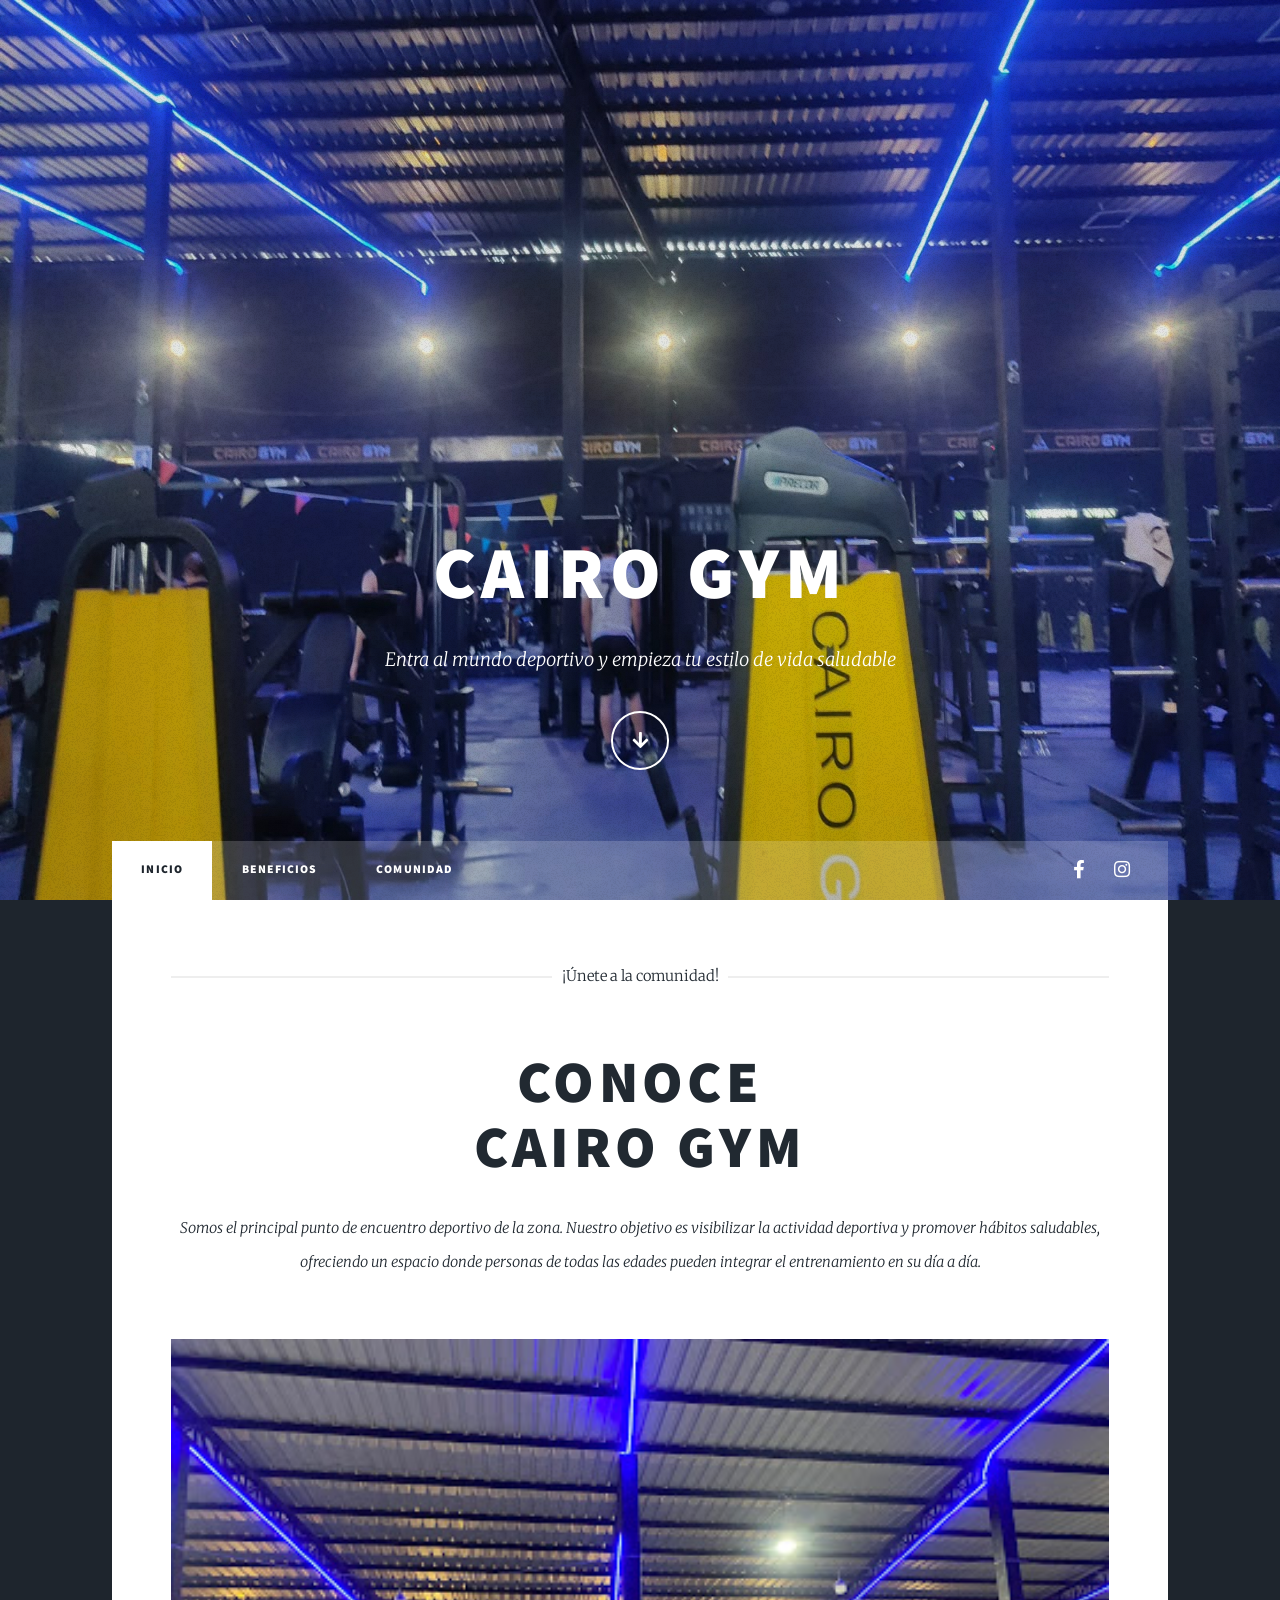
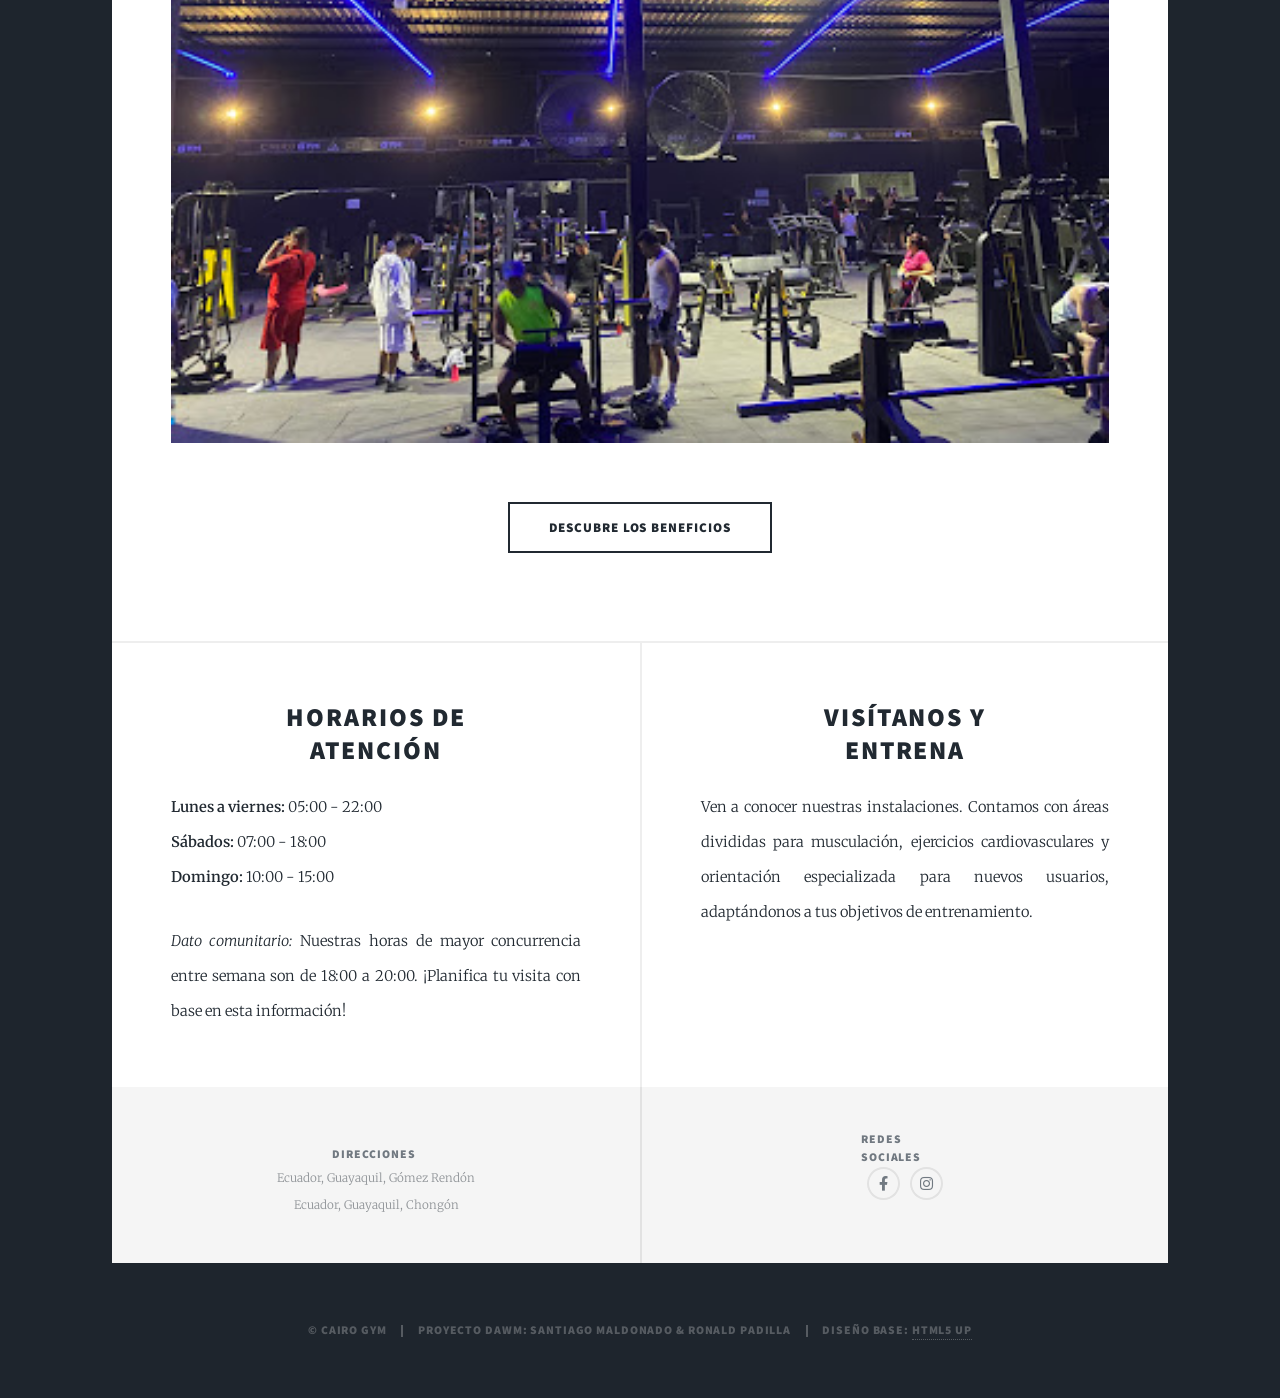
==== commit cf32d6ef: "feat(inicio): implementa estructura y contenido de la pagina principal" ====
--- a/index.html
+++ b/index.html
@@ -1,223 +1,118 @@
 <!DOCTYPE HTML>
+<html>
+    <head>
+        <title>Cairo Gym - Inicio</title>
+        <meta charset="utf-8" />
+        <meta name="viewport" content="width=device-width, initial-scale=1, user-scalable=no" />
+        <link rel="stylesheet" href="assets/css/main.css" />
+        <noscript><link rel="stylesheet" href="assets/css/noscript.css" /></noscript>
+    </head>
+    <body class="is-preload">
 
-<html>
-	<head>
-		<title>Cairo Gym</title>
-		<meta charset="utf-8" />
-		<meta name="viewport" content="width=device-width, initial-scale=1, user-scalable=no" />
-		<link rel="stylesheet" href="assets/css/main.css" />
-		<noscript><link rel="stylesheet" href="assets/css/noscript.css" /></noscript>
-	</head>
-	<body class="is-preload">
+        <!-- Wrapper -->
+            <div id="wrapper" class="fade-in">
 
-		<!-- Wrapper -->
-			<div id="wrapper" class="fade-in">
+                <!-- Intro -->
+                    <div id="intro">
+                        <h1>Cairo Gym</h1>
+                        <p>Entra al mundo deportivo y empieza tu estilo de vida saludable</p>
+                        <ul class="actions">
+                            <li><a href="#header" class="button icon solid solo fa-arrow-down scrolly">Continuar</a></li>
+                        </ul>
+                    </div>
 
-				<!-- Intro -->
-					<div id="intro">
-						<h1>Cairo Gym</h1>
-						<p>Entra al mundo deportivo y empieza tu estilo de vida saludable</p>
-						<ul class="actions">
-							<li><a href="#header" class="button icon solid solo fa-arrow-down scrolly">Continue</a></li>
-						</ul>
-					</div>
+                <!-- Header -->
+                    <header id="header">
+                        <a href="index.html" class="logo">Cairo Gym</a>
+                    </header>
 
-				<!-- Header -->
-					<header id="header">
-						<a href="index.html" class="logo">Cairo Gym</a>
-					</header>
+                <!-- Nav -->
+                    <nav id="nav">
+                        <ul class="links">
+                            <li class="active"><a href="index.html">Inicio</a></li>
+                            <li><a href="beneficios.html">Beneficios</a></li>
+                            <li><a href="comunidad.html">Comunidad</a></li>
+                        </ul>
+                        <ul class="icons">
+                            <li><a href="https://www.facebook.com/cairogymec/?locale=es_LA" target="_blank" class="icon brands fa-facebook-f"><span class="label">Facebook</span></a></li>
+                            <li><a href="https://www.instagram.com/cairogymec?utm_source=ig_web_button_share_sheet&amp;psln=ZDNlZDc0MzIxNw==" target="_blank" class="icon brands fa-instagram"><span class="label">Instagram</span></a></li>
+                        </ul>
+                    </nav>
 
-				<!-- Nav -->
-					<nav id="nav">
-						<ul class="links">
-							<li class="active"><a href="index.html">Cairo Gym</a></li>
-							<li><a href="generic.html">Generic Page</a></li>
-							<li><a href="elements.html">Elements Reference</a></li>
-						</ul>
-						<ul class="icons">
-							<li><a href="#" class="icon brands fa-twitter"><span class="label">Twitter</span></a></li>
-							<li><a href="#" class="icon brands fa-facebook-f"><span class="label">Facebook</span></a></li>
-							<li><a href="#" class="icon brands fa-instagram"><span class="label">Instagram</span></a></li>
-							<li><a href="#" class="icon brands fa-github"><span class="label">GitHub</span></a></li>
-						</ul>
-					</nav>
+                <!-- Main -->
+                    <div id="main">
 
-				<!-- Main -->
-					<div id="main">
+                        <!-- Featured Post (Nosotros) -->
+                            <article class="post featured">
+                                <header class="major">
+                                    <span class="date">¡Únete a la comunidad!</span>
+                                    <h2><a href="#">Conoce<br />
+                                    Cairo Gym</a></h2>
+                                    <p>Somos el principal punto de encuentro deportivo de la zona. Nuestro objetivo es visibilizar la actividad deportiva y promover hábitos saludables, ofreciendo un espacio donde personas de todas las edades pueden integrar el entrenamiento en su día a día.</p>
+                                </header>
+                                <a href="#" class="image main"><img src="images/gym.jpg" alt="Instalaciones de Cairo Gym" /></a>
+                                <ul class="actions special">
+                                    <li><a href="beneficios.html" class="button large">Descubre los Beneficios</a></li>
+                                </ul>
+                            </article>
 
-						<!-- Featured Post -->
-							<article class="post featured">
-								<header class="major">
-									<span class="date">April 25, 2017</span>
-									<h2><a href="#">And this is a<br />
-									massive headline</a></h2>
-									<p>Aenean ornare velit lacus varius enim ullamcorper proin aliquam<br />
-									facilisis ante sed etiam magna interdum congue. Lorem ipsum dolor<br />
-									amet nullam sed etiam veroeros.</p>
-								</header>
-								<a href="#" class="image main"><img src="images/pic01.jpg" alt="" /></a>
-								<ul class="actions special">
-									<li><a href="#" class="button large">Full Story</a></li>
-								</ul>
-							</article>
+                        <!-- Posts (Horarios y Ubicación) -->
+                            <section class="posts">
+                                <article>
+                                    <header>
+                                        <h2><a href="#">Horarios de<br />
+                                        Atención</a></h2>
+                                    </header>
+                                    <p><strong>Lunes a viernes:</strong> 05:00 - 22:00<br />
+                                    <strong>Sábados:</strong> 07:00 - 18:00<br />
+                                    <strong>Domingo:</strong> 10:00 - 15:00</p>
+                                    <p><em>Dato comunitario:</em> Nuestras horas de mayor concurrencia entre semana son de 18:00 a 20:00. ¡Planifica tu visita con base en esta información!</p>
+                                </article>
+                                <article>
+                                    <header>
+                                        <h2><a href="#">Visítanos y<br />
+                                        Entrena</a></h2>
+                                    </header>
+                                    <p>Ven a conocer nuestras instalaciones. Contamos con áreas divididas para musculación, ejercicios cardiovasculares y orientación especializada para nuevos usuarios, adaptándonos a tus objetivos de entrenamiento.</p>
+                                </article>
+                            </section>
 
-						<!-- Posts -->
-							<section class="posts">
-								<article>
-									<header>
-										<span class="date">April 24, 2017</span>
-										<h2><a href="#">Sed magna<br />
-										ipsum faucibus</a></h2>
-									</header>
-									<a href="#" class="image fit"><img src="images/pic02.jpg" alt="" /></a>
-									<p>Donec eget ex magna. Interdum et malesuada fames ac ante ipsum primis in faucibus. Pellentesque venenatis dolor imperdiet dolor mattis sagittis magna etiam.</p>
-									<ul class="actions special">
-										<li><a href="#" class="button">Full Story</a></li>
-									</ul>
-								</article>
-								<article>
-									<header>
-										<span class="date">April 22, 2017</span>
-										<h2><a href="#">Primis eget<br />
-										imperdiet lorem</a></h2>
-									</header>
-									<a href="#" class="image fit"><img src="images/pic03.jpg" alt="" /></a>
-									<p>Donec eget ex magna. Interdum et malesuada fames ac ante ipsum primis in faucibus. Pellentesque venenatis dolor imperdiet dolor mattis sagittis magna etiam.</p>
-									<ul class="actions special">
-										<li><a href="#" class="button">Full Story</a></li>
-									</ul>
-								</article>
-								<article>
-									<header>
-										<span class="date">April 18, 2017</span>
-										<h2><a href="#">Ante mattis<br />
-										interdum dolor</a></h2>
-									</header>
-									<a href="#" class="image fit"><img src="images/pic04.jpg" alt="" /></a>
-									<p>Donec eget ex magna. Interdum et malesuada fames ac ante ipsum primis in faucibus. Pellentesque venenatis dolor imperdiet dolor mattis sagittis magna etiam.</p>
-									<ul class="actions special">
-										<li><a href="#" class="button">Full Story</a></li>
-									</ul>
-								</article>
-								<article>
-									<header>
-										<span class="date">April 14, 2017</span>
-										<h2><a href="#">Tempus sed<br />
-										nulla imperdiet</a></h2>
-									</header>
-									<a href="#" class="image fit"><img src="images/pic05.jpg" alt="" /></a>
-									<p>Donec eget ex magna. Interdum et malesuada fames ac ante ipsum primis in faucibus. Pellentesque venenatis dolor imperdiet dolor mattis sagittis magna etiam.</p>
-									<ul class="actions special">
-										<li><a href="#" class="button">Full Story</a></li>
-									</ul>
-								</article>
-								<article>
-									<header>
-										<span class="date">April 11, 2017</span>
-										<h2><a href="#">Odio magna<br />
-										sed consectetur</a></h2>
-									</header>
-									<a href="#" class="image fit"><img src="images/pic06.jpg" alt="" /></a>
-									<p>Donec eget ex magna. Interdum et malesuada fames ac ante ipsum primis in faucibus. Pellentesque venenatis dolor imperdiet dolor mattis sagittis magna etiam.</p>
-									<ul class="actions special">
-										<li><a href="#" class="button">Full Story</a></li>
-									</ul>
-								</article>
-								<article>
-									<header>
-										<span class="date">April 7, 2017</span>
-										<h2><a href="#">Augue lorem<br />
-										primis vestibulum</a></h2>
-									</header>
-									<a href="#" class="image fit"><img src="images/pic07.jpg" alt="" /></a>
-									<p>Donec eget ex magna. Interdum et malesuada fames ac ante ipsum primis in faucibus. Pellentesque venenatis dolor imperdiet dolor mattis sagittis magna etiam.</p>
-									<ul class="actions special">
-										<li><a href="#" class="button">Full Story</a></li>
-									</ul>
-								</article>
-							</section>
+                    </div>
 
-						<!-- Footer -->
-							<footer>
-								<div class="pagination">
-									<!--<a href="#" class="previous">Prev</a>-->
-									<a href="#" class="page active">1</a>
-									<a href="#" class="page">2</a>
-									<a href="#" class="page">3</a>
-									<span class="extra">&hellip;</span>
-									<a href="#" class="page">8</a>
-									<a href="#" class="page">9</a>
-									<a href="#" class="page">10</a>
-									<a href="#" class="next">Next</a>
-								</div>
-							</footer>
+                <!-- Footer (Contacto) -->
+                    <footer id="footer" class="site-footer">
+                        
+                        <section class="split contact footer-details">
+                            <section>
+                                <h3>Direcciones</h3>
+                                <p>Ecuador, Guayaquil, Gómez Rendón</p>
+                                <p>Ecuador, Guayaquil, Chongón</p>
+                            </section>
+                            <section>
+                                <h3>Redes Sociales</h3>
+                                <ul class="icons alt">
+                                    <li><a href="https://www.facebook.com/cairogymec/?locale=es_LA" class="icon brands alt fa-facebook-f"><span class="label">Facebook</span></a></li>
+                                    <li><a href="https://www.instagram.com/cairogymec?utm_source=ig_web_button_share_sheet&amp;psln=ZDNlZDc0MzIxNw==" class="icon brands alt fa-instagram"><span class="label">Instagram</span></a></li>
+                                </ul>
+                            </section>
+                        </section>
+                    </footer>
 
-					</div>
+                <!-- Copyright -->
+                    <div id="copyright">
+                        <ul><li>&copy; Cairo Gym</li><li>Proyecto DAWM: Santiago Maldonado & Ronald Padilla</li><li>Diseño base: <a href="https://html5up.net">HTML5 UP</a></li></ul>
+                    </div>
 
-				<!-- Footer -->
-					<footer id="footer">
-						<section>
-							<form method="post" action="#">
-								<div class="fields">
-									<div class="field">
-										<label for="name">Name</label>
-										<input type="text" name="name" id="name" />
-									</div>
-									<div class="field">
-										<label for="email">Email</label>
-										<input type="text" name="email" id="email" />
-									</div>
-									<div class="field">
-										<label for="message">Message</label>
-										<textarea name="message" id="message" rows="3"></textarea>
-									</div>
-								</div>
-								<ul class="actions">
-									<li><input type="submit" value="Send Message" /></li>
-								</ul>
-							</form>
-						</section>
-						<section class="split contact">
-							<section class="alt">
-								<h3>Address</h3>
-								<p>1234 Somewhere Road #87257<br />
-								Nashville, TN 00000-0000</p>
-							</section>
-							<section>
-								<h3>Phone</h3>
-								<p><a href="#">(000) 000-0000</a></p>
-							</section>
-							<section>
-								<h3>Email</h3>
-								<p><a href="#">info@untitled.tld</a></p>
-							</section>
-							<section>
-								<h3>Social</h3>
-								<ul class="icons alt">
-									<li><a href="#" class="icon brands alt fa-twitter"><span class="label">Twitter</span></a></li>
-									<li><a href="#" class="icon brands alt fa-facebook-f"><span class="label">Facebook</span></a></li>
-									<li><a href="#" class="icon brands alt fa-instagram"><span class="label">Instagram</span></a></li>
-									<li><a href="#" class="icon brands alt fa-github"><span class="label">GitHub</span></a></li>
-								</ul>
-							</section>
-						</section>
-					</footer>
+            </div>
 
-				<!-- Copyright -->
-					<div id="copyright">
-						<ul><li>&copy; Untitled</li><li>Design: <a href="https://html5up.net">HTML5 UP</a></li></ul>
-					</div>
+        <!-- Scripts -->
+            <script src="assets/js/jquery.min.js"></script>
+            <script src="assets/js/jquery.scrollex.min.js"></script>
+            <script src="assets/js/jquery.scrolly.min.js"></script>
+            <script src="assets/js/browser.min.js"></script>
+            <script src="assets/js/breakpoints.min.js"></script>
+            <script src="assets/js/util.js"></script>
+            <script src="assets/js/main.js"></script>
 
-			</div>
-
-		<!-- Scripts -->
-			<script src="assets/js/jquery.min.js"></script>
-			<script src="assets/js/jquery.scrollex.min.js"></script>
-			<script src="assets/js/jquery.scrolly.min.js"></script>
-			<script src="assets/js/browser.min.js"></script>
-			<script src="assets/js/breakpoints.min.js"></script>
-			<script src="assets/js/util.js"></script>
-			<script src="assets/js/main.js"></script>
-
-	</body>
+    </body>
 </html>
--- a/assets/css/main.css
+++ b/assets/css/main.css
@@ -3235,10 +3235,10 @@
 			height: 100%;
 			background-color: #212931;
 			background-image: url("../../images/overlay.png"), linear-gradient(0deg, rgba(0, 0, 0, 0.1), rgba(0, 0, 0, 0.1)), url("../../images/bg.jpg");
-			background-size: auto,								auto,														100% auto;
+			background-size: auto,								auto,														100vw 100vh;
 			background-position: center,								center,														top center;
 			background-repeat: repeat,								no-repeat,													no-repeat;
-			background-attachment: scroll,								scroll,														scroll;
+			background-attachment: scroll,								scroll,														fixed;
 			z-index: -1;
 		}
 
@@ -3271,14 +3271,6 @@
 
 		body.is-preload #wrapper.fade-in:before {
 			opacity: 1;
-		}
-
-		@media screen and (orientation: portrait) {
-
-			#wrapper > .bg {
-				background-size: auto,								auto,														auto 175%;
-			}
-
 		}
 
 /* Intro */
@@ -3490,6 +3482,14 @@
 
 		}
 
+		@media screen and (orientation: portrait) {
+
+			#intro {
+				min-height: 40vh;
+			}
+
+		}
+
 /* Header */
 
 	#header {
@@ -4296,6 +4296,55 @@
 			font-size: 0.8rem;
 		}
 
+		#footer.site-footer {
+			-moz-flex-wrap: wrap;
+			-webkit-flex-wrap: wrap;
+			-ms-flex-wrap: wrap;
+			flex-wrap: wrap;
+		}
+
+			#footer.site-footer > .footer-details {
+				-moz-flex-direction: row;
+				-webkit-flex-direction: row;
+				-ms-flex-direction: row;
+				flex-direction: row;
+				-moz-flex-basis: 100%;
+				-webkit-flex-basis: 100%;
+				-ms-flex-preferred-size: 100%;
+				flex-basis: 100%;
+				border-left: 0;
+			}
+
+				#footer.site-footer > .footer-details > section {
+					-moz-flex-basis: 50%;
+					-webkit-flex-basis: 50%;
+					-ms-flex-preferred-size: 50%;
+					flex-basis: 50%;
+					display: -moz-flex;
+					display: -webkit-flex;
+					display: -ms-flex;
+					display: flex;
+					-moz-flex-direction: column;
+					-webkit-flex-direction: column;
+					-ms-flex-direction: column;
+					flex-direction: column;
+					-moz-align-items: -moz-flex-start;
+					-webkit-align-items: -webkit-flex-start;
+					-ms-align-items: flex-start;
+					align-items: flex-start;
+					padding: 2rem;
+					border-top: 0;
+					border-left: solid 2px #e2e2e2;
+				}
+
+					#footer.site-footer > .footer-details > section:first-child {
+						border-left: 0;
+					}
+
+					#footer.site-footer > .footer-details > section > :first-child {
+						width: auto;
+					}
+
 		@media screen and (max-width: 980px) {
 
 			#footer {
@@ -4371,6 +4420,27 @@
 					#footer > section.split.contact > section:last-child {
 						padding: 2rem;
 					}
+
+				#footer.site-footer > .footer-details {
+					-moz-flex-direction: column;
+					-webkit-flex-direction: column;
+					-ms-flex-direction: column;
+					flex-direction: column;
+				}
+
+					#footer.site-footer > .footer-details > section {
+						-moz-flex-basis: auto;
+						-webkit-flex-basis: auto;
+						-ms-flex-preferred-size: auto;
+						flex-basis: auto;
+						border-left: 0;
+						border-top: solid 2px #e2e2e2;
+						padding: 2rem;
+					}
+
+						#footer.site-footer > .footer-details > section:first-child {
+							border-top: 0;
+						}
 
 		}
 
--- a/assets/css/noscript.css
+++ b/assets/css/noscript.css
@@ -11,7 +11,7 @@
 	#wrapper {
 		background-color: #212931;
 		background-image: url("../../images/overlay.png"), linear-gradient(0deg, rgba(0, 0, 0, 0.1), rgba(0, 0, 0, 0.1)), url("../../images/bg.jpg");
-		background-size: auto,								auto,														100% auto;
+		background-size: auto,								auto,														100vw 100vh;
 		background-position: center,								center,														top center;
 		background-repeat: repeat,								no-repeat,													no-repeat;
 		background-attachment: fixed,								fixed,														fixed;
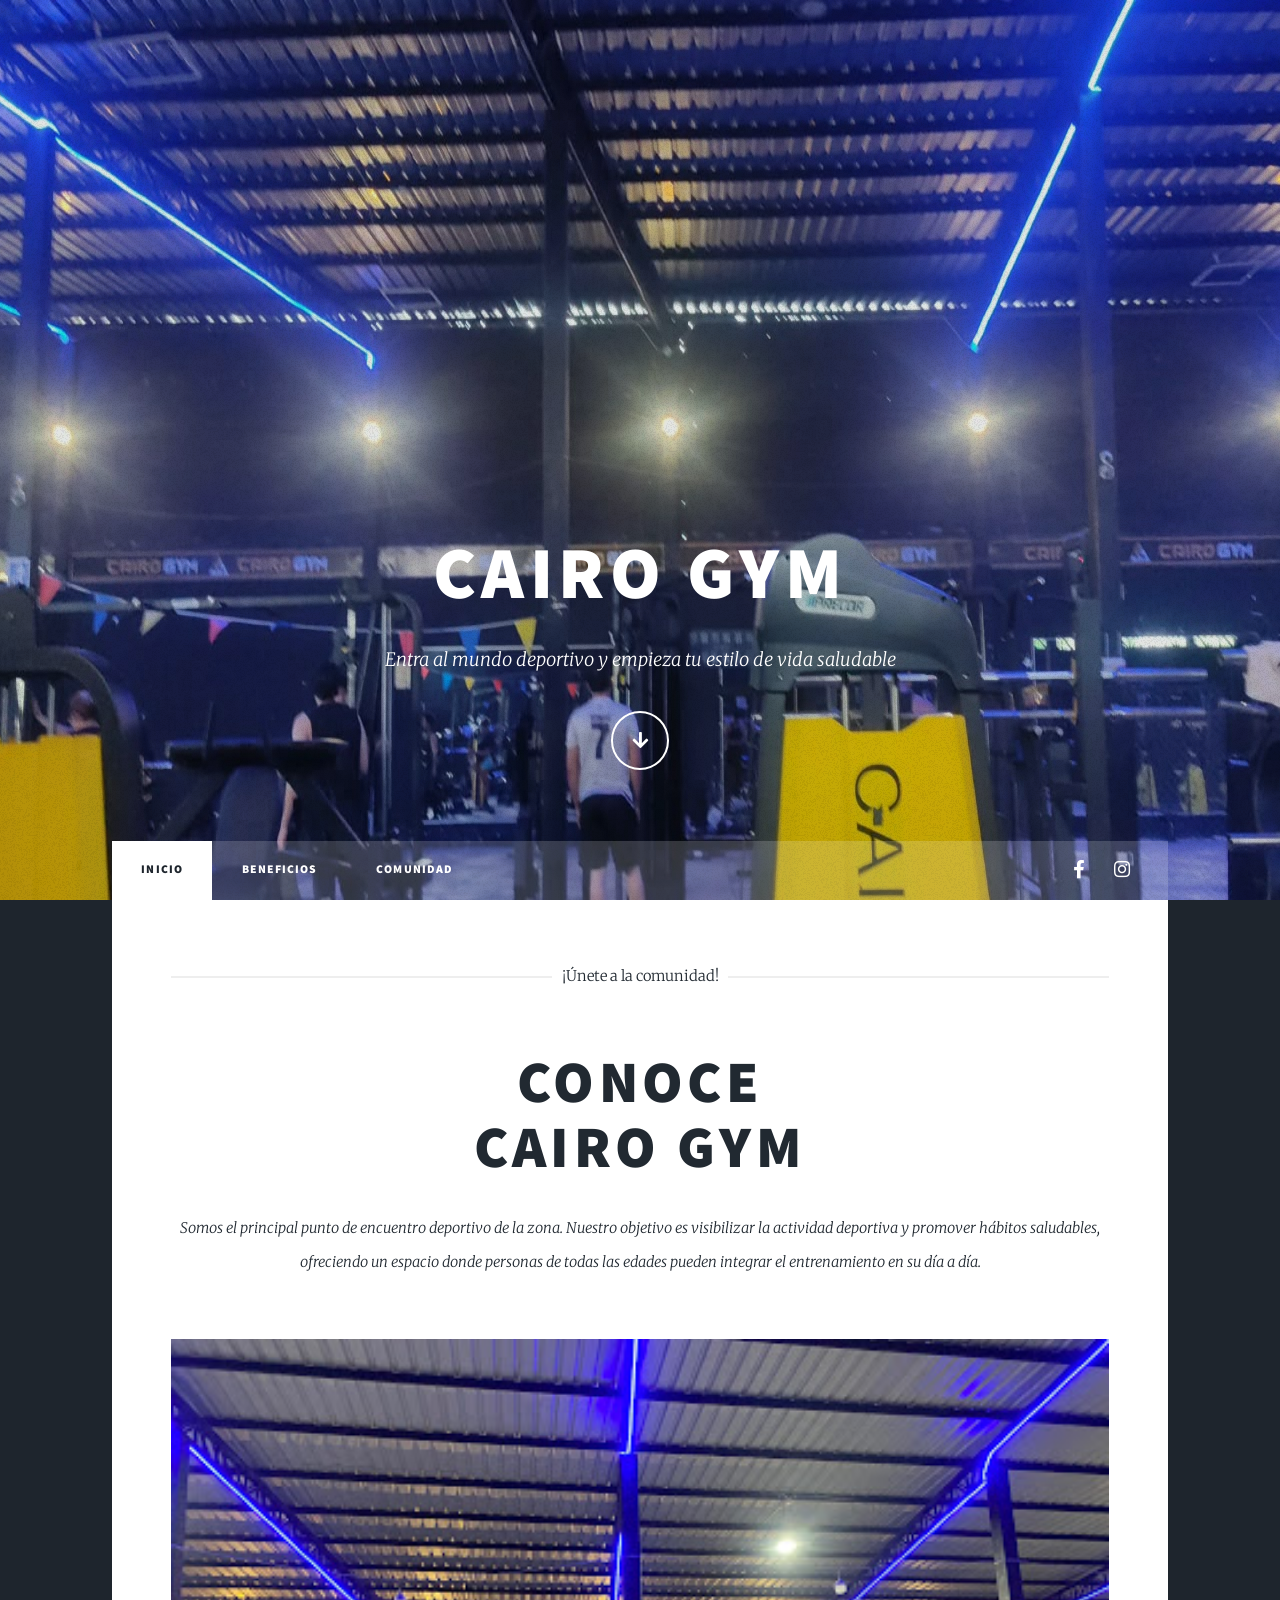
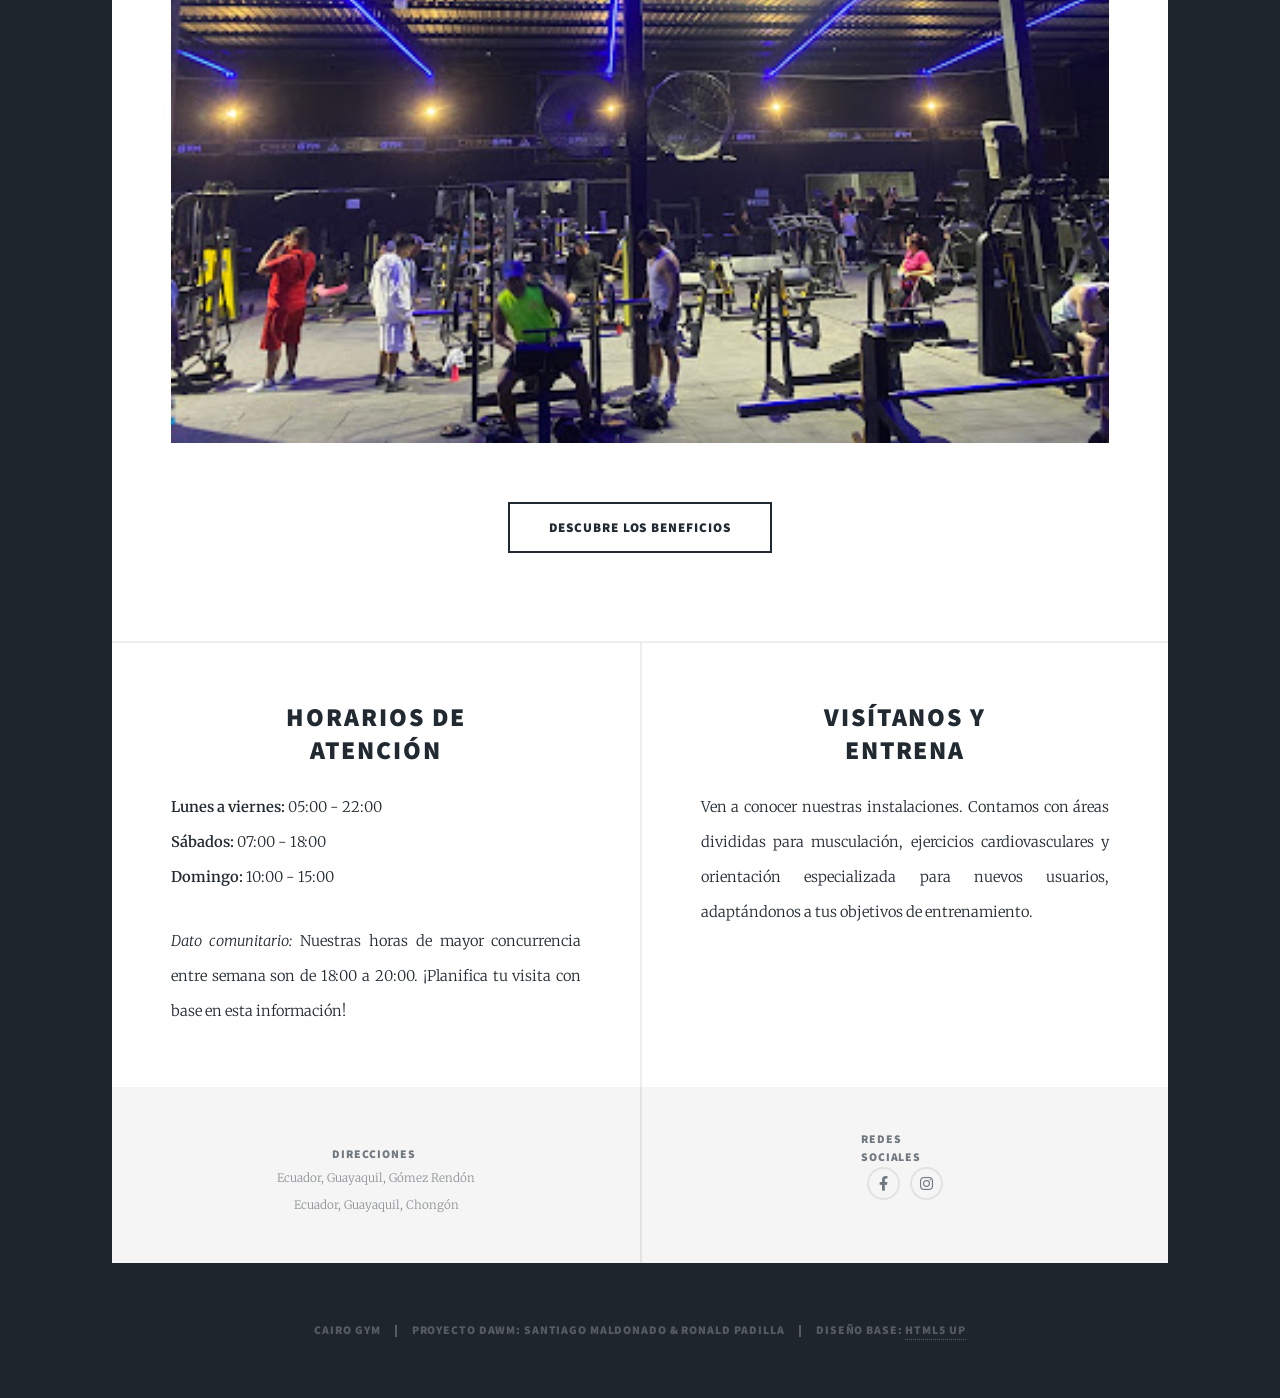
==== commit 185e1038: "fix: Corrigió detalles con el pie de página y la imagen de fondo" ====
--- a/index.html
+++ b/index.html
@@ -100,7 +100,7 @@
 
                 <!-- Copyright -->
                     <div id="copyright">
-                        <ul><li>&copy; Cairo Gym</li><li>Proyecto DAWM: Santiago Maldonado & Ronald Padilla</li><li>Diseño base: <a href="https://html5up.net">HTML5 UP</a></li></ul>
+                        <ul><li>Cairo Gym</li><li>Proyecto DAWM: Santiago Maldonado & Ronald Padilla</li><li>Diseño base: <a href="https://html5up.net">HTML5 UP</a></li></ul>
                     </div>
 
             </div>
--- a/assets/css/main.css
+++ b/assets/css/main.css
@@ -3235,7 +3235,7 @@
 			height: 100%;
 			background-color: #212931;
 			background-image: url("../../images/overlay.png"), linear-gradient(0deg, rgba(0, 0, 0, 0.1), rgba(0, 0, 0, 0.1)), url("../../images/bg.jpg");
-			background-size: auto,								auto,														100vw 100vh;
+			background-size: auto,								auto,														125vw 125vh;
 			background-position: center,								center,														top center;
 			background-repeat: repeat,								no-repeat,													no-repeat;
 			background-attachment: scroll,								scroll,														fixed;
--- a/assets/css/noscript.css
+++ b/assets/css/noscript.css
@@ -11,7 +11,7 @@
 	#wrapper {
 		background-color: #212931;
 		background-image: url("../../images/overlay.png"), linear-gradient(0deg, rgba(0, 0, 0, 0.1), rgba(0, 0, 0, 0.1)), url("../../images/bg.jpg");
-		background-size: auto,								auto,														100vw 100vh;
+		background-size: auto,								auto,														125vw 125vh;
 		background-position: center,								center,														top center;
 		background-repeat: repeat,								no-repeat,													no-repeat;
 		background-attachment: fixed,								fixed,														fixed;
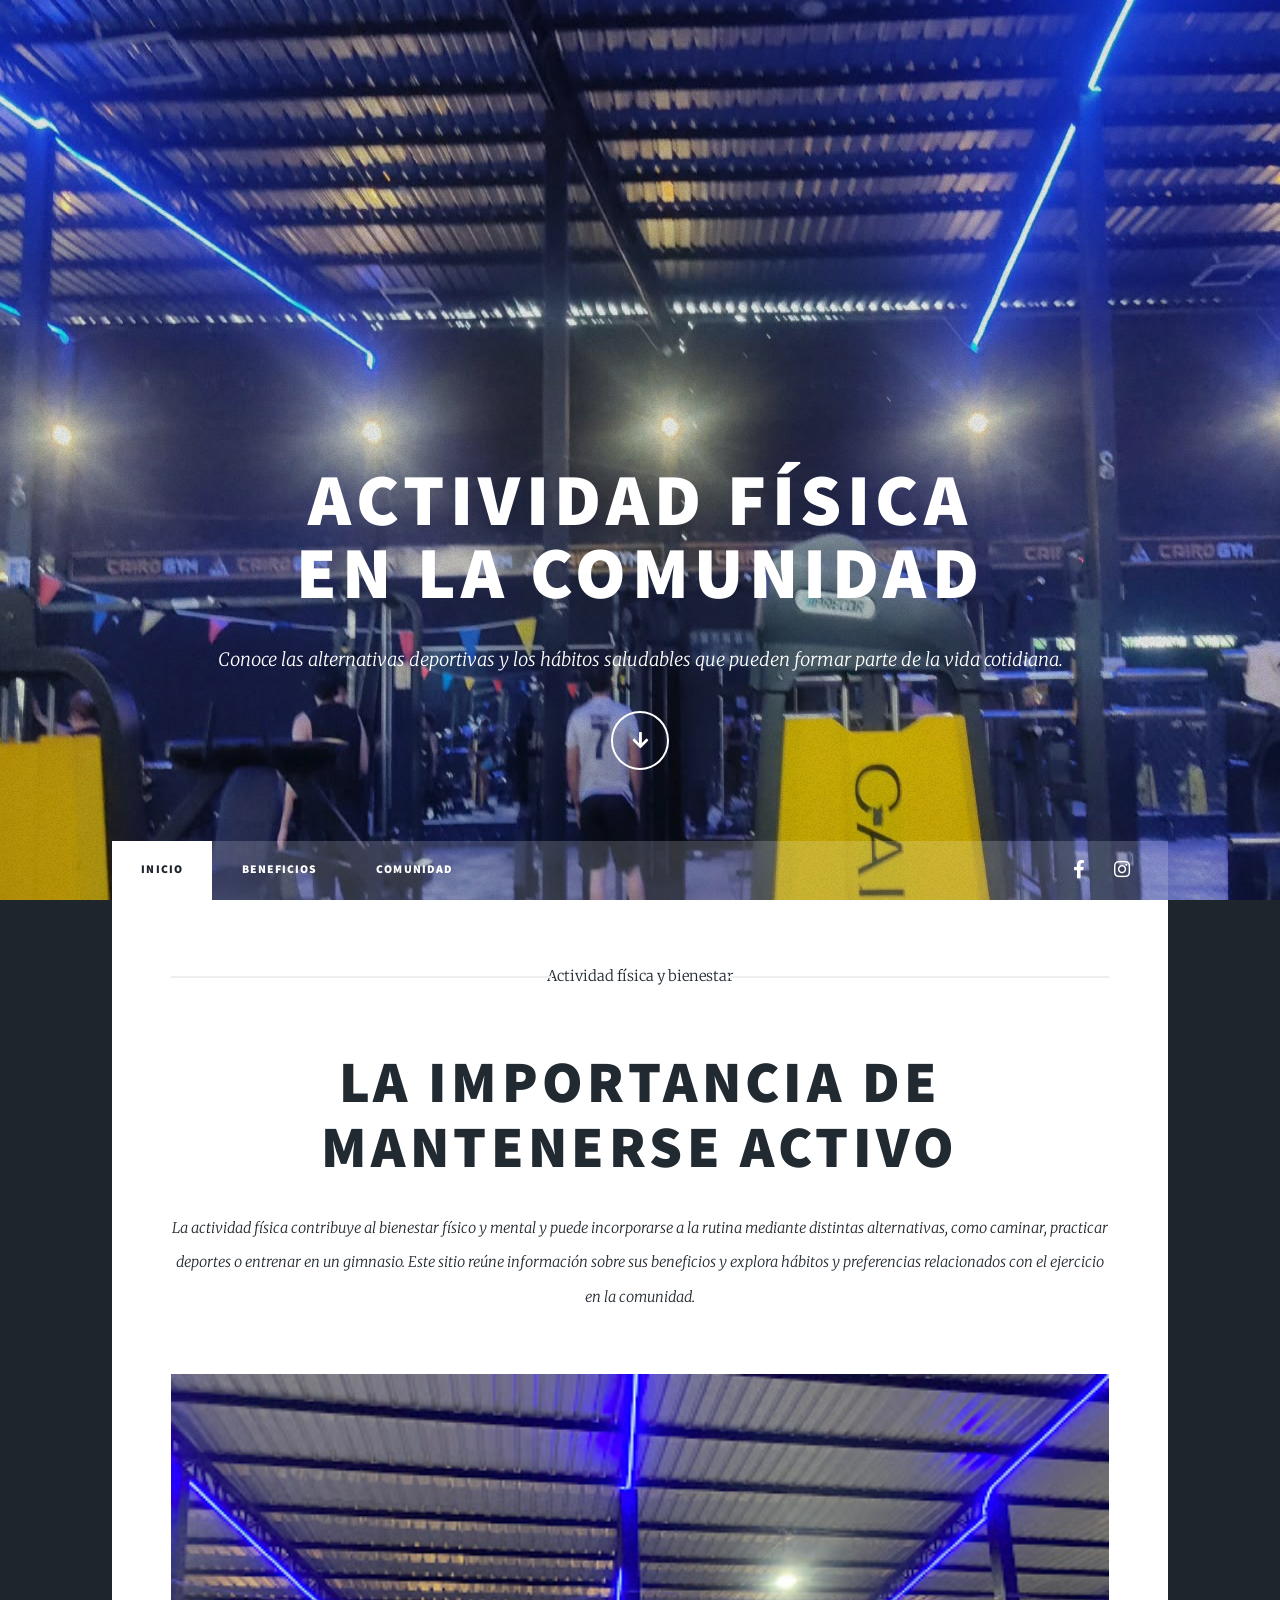
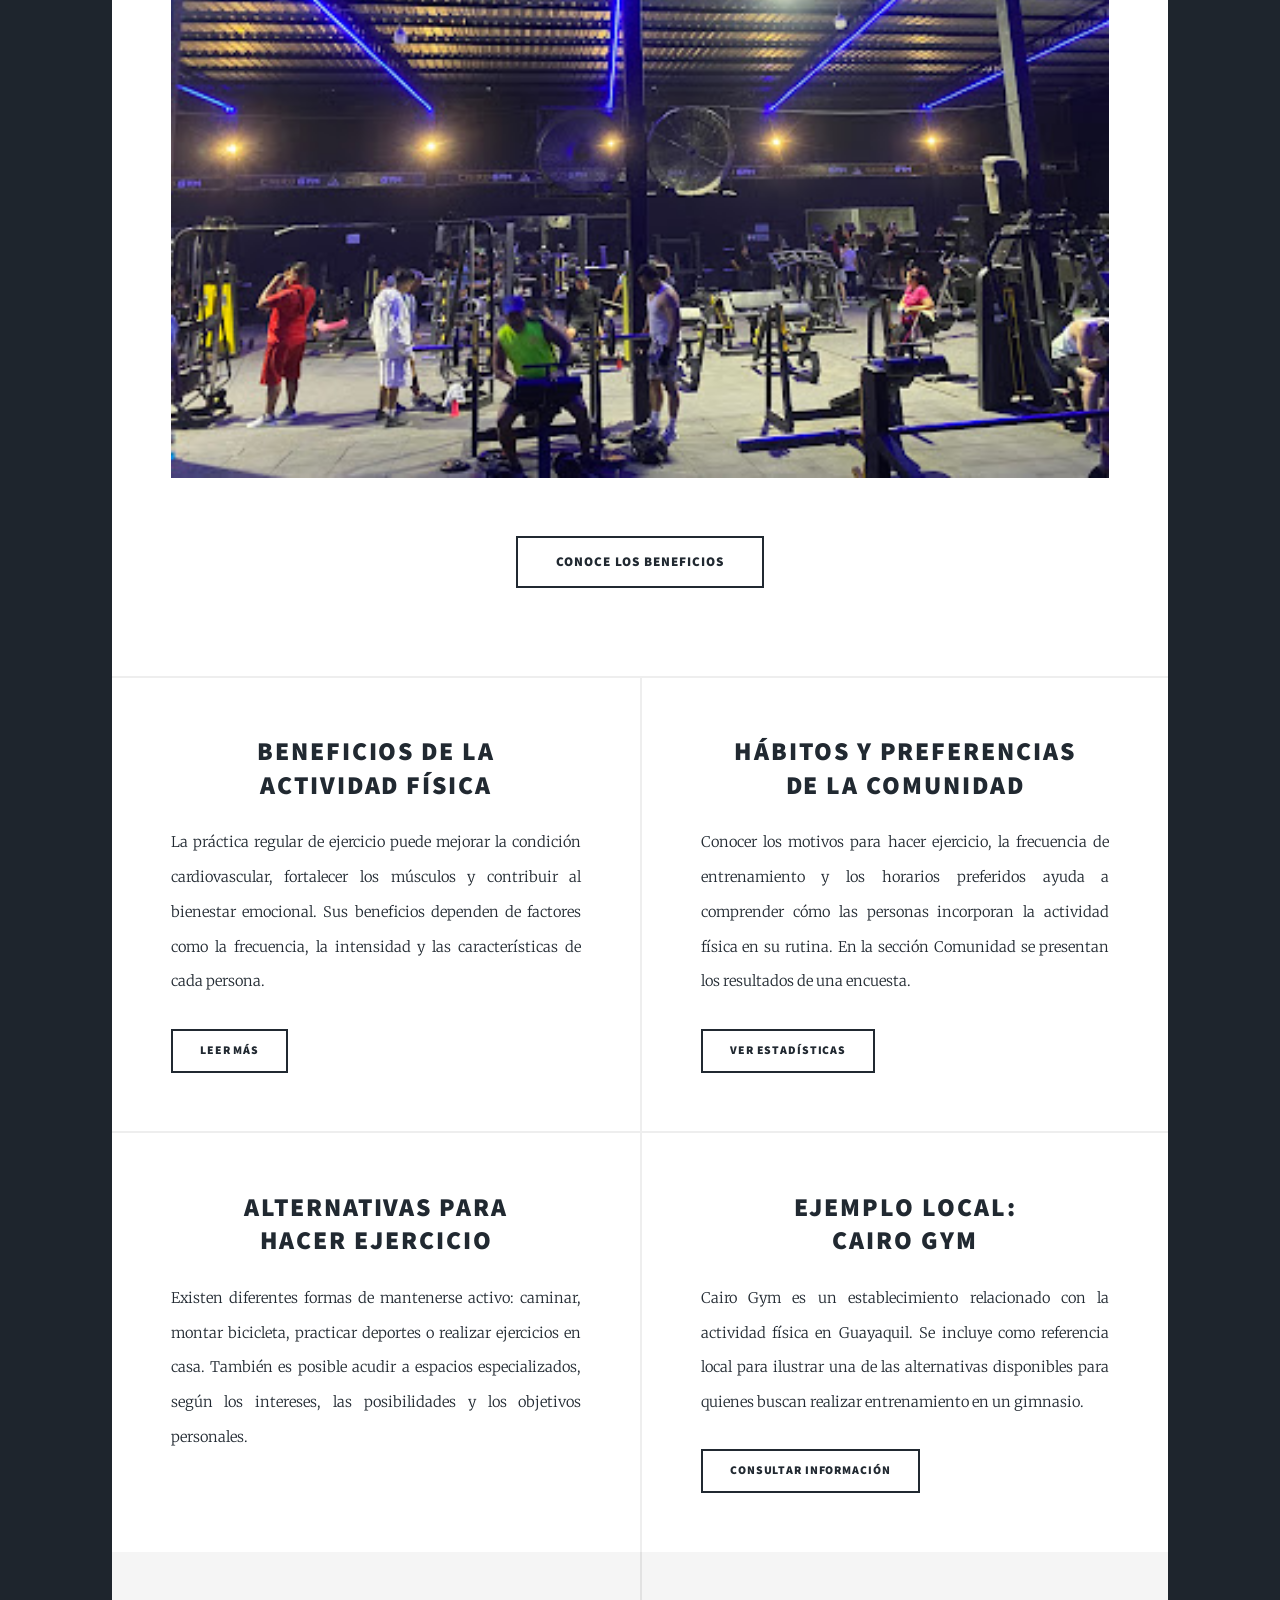
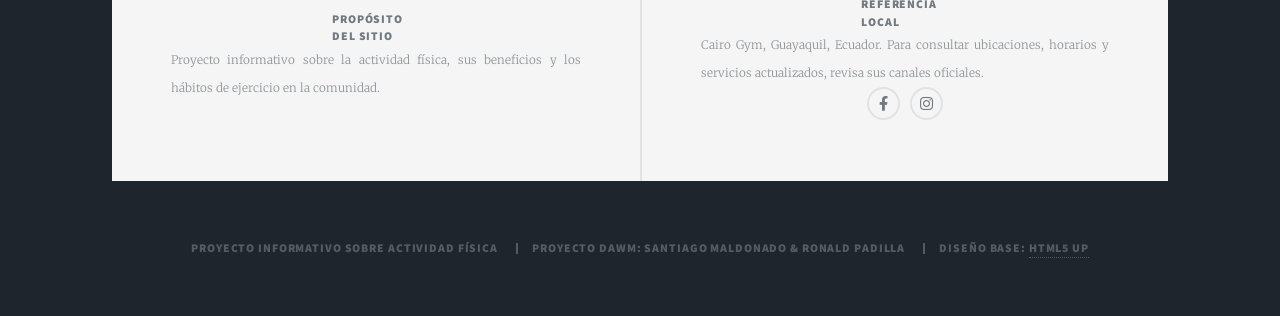
==== commit 2ee9a802: "mejor redacciooon" ====
--- a/index.html
+++ b/index.html
@@ -1,7 +1,8 @@
+
 <!DOCTYPE HTML>
 <html>
     <head>
-        <title>Cairo Gym - Inicio</title>
+        <title>Actividad Física - Inicio</title>
         <meta charset="utf-8" />
         <meta name="viewport" content="width=device-width, initial-scale=1, user-scalable=no" />
         <link rel="stylesheet" href="assets/css/main.css" />
@@ -10,109 +11,205 @@
     <body class="is-preload">
 
         <!-- Wrapper -->
-            <div id="wrapper" class="fade-in">
-
-                <!-- Intro -->
-                    <div id="intro">
-                        <h1>Cairo Gym</h1>
-                        <p>Entra al mundo deportivo y empieza tu estilo de vida saludable</p>
+        <div id="wrapper" class="fade-in">
+
+            <!-- Intro -->
+            <div id="intro">
+                <h1>Actividad Física<br />en la Comunidad</h1>
+                <p>Conoce las alternativas deportivas y los hábitos saludables que pueden formar parte de la vida cotidiana.</p>
+                <ul class="actions">
+                    <li><a href="#header" class="button icon solid solo fa-arrow-down scrolly">Continuar</a></li>
+                </ul>
+            </div>
+
+            <!-- Header -->
+            <header id="header">
+                <a href="index.html" class="logo">Actividad Física</a>
+            </header>
+
+            <!-- Nav -->
+            <nav id="nav">
+                <ul class="links">
+                    <li class="active"><a href="index.html">Inicio</a></li>
+                    <li><a href="beneficios.html">Beneficios</a></li>
+                    <li><a href="comunidad.html">Comunidad</a></li>
+                </ul>
+                <ul class="icons">
+                    <li>
+                        <a href="https://www.facebook.com/cairogymec/?locale=es_LA"
+                           target="_blank" rel="noopener noreferrer"
+                           class="icon brands fa-facebook-f">
+                            <span class="label">Facebook de Cairo Gym</span>
+                        </a>
+                    </li>
+                    <li>
+                        <a href="https://www.instagram.com/cairogymec/"
+                           target="_blank" rel="noopener noreferrer"
+                           class="icon brands fa-instagram">
+                            <span class="label">Instagram de Cairo Gym</span>
+                        </a>
+                    </li>
+                </ul>
+            </nav>
+
+            <!-- Main -->
+            <div id="main">
+
+                <!-- Presentación del proyecto -->
+                <article class="post featured">
+                    <header class="major">
+                        <span class="date">Actividad física y bienestar</span>
+                        <h2><a href="beneficios.html">La importancia de<br />
+                        mantenerse activo</a></h2>
+                        <p>
+                            La actividad física contribuye al bienestar físico y mental
+                            y puede incorporarse a la rutina mediante distintas alternativas,
+                            como caminar, practicar deportes o entrenar en un gimnasio.
+                            Este sitio reúne información sobre sus beneficios y explora
+                            hábitos y preferencias relacionados con el ejercicio en la comunidad.
+                        </p>
+                    </header>
+
+                    <a href="beneficios.html" class="image main">
+                        <img src="images/gym.jpg" alt="Espacio destinado al entrenamiento físico" />
+                    </a>
+
+                    <ul class="actions special">
+                        <li>
+                            <a href="beneficios.html" class="button large">Conoce los beneficios</a>
+                        </li>
+                    </ul>
+                </article>
+
+                <!-- Secciones informativas -->
+                <section class="posts">
+
+                    <article>
+                        <header>
+                            <h2><a href="beneficios.html">Beneficios de la<br />
+                            actividad física</a></h2>
+                        </header>
+                        <p>
+                            La práctica regular de ejercicio puede mejorar la condición
+                            cardiovascular, fortalecer los músculos y contribuir al bienestar
+                            emocional. Sus beneficios dependen de factores como la frecuencia,
+                            la intensidad y las características de cada persona.
+                        </p>
                         <ul class="actions">
-                            <li><a href="#header" class="button icon solid solo fa-arrow-down scrolly">Continuar</a></li>
-                        </ul>
-                    </div>
-
-                <!-- Header -->
-                    <header id="header">
-                        <a href="index.html" class="logo">Cairo Gym</a>
-                    </header>
-
-                <!-- Nav -->
-                    <nav id="nav">
-                        <ul class="links">
-                            <li class="active"><a href="index.html">Inicio</a></li>
-                            <li><a href="beneficios.html">Beneficios</a></li>
-                            <li><a href="comunidad.html">Comunidad</a></li>
-                        </ul>
-                        <ul class="icons">
-                            <li><a href="https://www.facebook.com/cairogymec/?locale=es_LA" target="_blank" class="icon brands fa-facebook-f"><span class="label">Facebook</span></a></li>
-                            <li><a href="https://www.instagram.com/cairogymec?utm_source=ig_web_button_share_sheet&amp;psln=ZDNlZDc0MzIxNw==" target="_blank" class="icon brands fa-instagram"><span class="label">Instagram</span></a></li>
-                        </ul>
-                    </nav>
-
-                <!-- Main -->
-                    <div id="main">
-
-                        <!-- Featured Post (Nosotros) -->
-                            <article class="post featured">
-                                <header class="major">
-                                    <span class="date">¡Únete a la comunidad!</span>
-                                    <h2><a href="#">Conoce<br />
-                                    Cairo Gym</a></h2>
-                                    <p>Somos el principal punto de encuentro deportivo de la zona. Nuestro objetivo es visibilizar la actividad deportiva y promover hábitos saludables, ofreciendo un espacio donde personas de todas las edades pueden integrar el entrenamiento en su día a día.</p>
-                                </header>
-                                <a href="#" class="image main"><img src="images/gym.jpg" alt="Instalaciones de Cairo Gym" /></a>
-                                <ul class="actions special">
-                                    <li><a href="beneficios.html" class="button large">Descubre los Beneficios</a></li>
-                                </ul>
-                            </article>
-
-                        <!-- Posts (Horarios y Ubicación) -->
-                            <section class="posts">
-                                <article>
-                                    <header>
-                                        <h2><a href="#">Horarios de<br />
-                                        Atención</a></h2>
-                                    </header>
-                                    <p><strong>Lunes a viernes:</strong> 05:00 - 22:00<br />
-                                    <strong>Sábados:</strong> 07:00 - 18:00<br />
-                                    <strong>Domingo:</strong> 10:00 - 15:00</p>
-                                    <p><em>Dato comunitario:</em> Nuestras horas de mayor concurrencia entre semana son de 18:00 a 20:00. ¡Planifica tu visita con base en esta información!</p>
-                                </article>
-                                <article>
-                                    <header>
-                                        <h2><a href="#">Visítanos y<br />
-                                        Entrena</a></h2>
-                                    </header>
-                                    <p>Ven a conocer nuestras instalaciones. Contamos con áreas divididas para musculación, ejercicios cardiovasculares y orientación especializada para nuevos usuarios, adaptándonos a tus objetivos de entrenamiento.</p>
-                                </article>
-                            </section>
-
-                    </div>
-
-                <!-- Footer (Contacto) -->
-                    <footer id="footer" class="site-footer">
-                        
-                        <section class="split contact footer-details">
-                            <section>
-                                <h3>Direcciones</h3>
-                                <p>Ecuador, Guayaquil, Gómez Rendón</p>
-                                <p>Ecuador, Guayaquil, Chongón</p>
-                            </section>
-                            <section>
-                                <h3>Redes Sociales</h3>
-                                <ul class="icons alt">
-                                    <li><a href="https://www.facebook.com/cairogymec/?locale=es_LA" class="icon brands alt fa-facebook-f"><span class="label">Facebook</span></a></li>
-                                    <li><a href="https://www.instagram.com/cairogymec?utm_source=ig_web_button_share_sheet&amp;psln=ZDNlZDc0MzIxNw==" class="icon brands alt fa-instagram"><span class="label">Instagram</span></a></li>
-                                </ul>
-                            </section>
-                        </section>
-                    </footer>
-
-                <!-- Copyright -->
-                    <div id="copyright">
-                        <ul><li>Cairo Gym</li><li>Proyecto DAWM: Santiago Maldonado & Ronald Padilla</li><li>Diseño base: <a href="https://html5up.net">HTML5 UP</a></li></ul>
-                    </div>
+                            <li><a href="beneficios.html" class="button">Leer más</a></li>
+                        </ul>
+                    </article>
+
+                    <article>
+                        <header>
+                            <h2><a href="comunidad.html">Hábitos y preferencias<br />
+                            de la comunidad</a></h2>
+                        </header>
+                        <p>
+                            Conocer los motivos para hacer ejercicio, la frecuencia de
+                            entrenamiento y los horarios preferidos ayuda a comprender
+                            cómo las personas incorporan la actividad física en su rutina.
+                            En la sección Comunidad se presentan los resultados de una encuesta.
+                        </p>
+                        <ul class="actions">
+                            <li><a href="comunidad.html" class="button">Ver estadísticas</a></li>
+                        </ul>
+                    </article>
+
+                    <article>
+                        <header>
+                            <h2>Alternativas para<br />
+                            hacer ejercicio</h2>
+                        </header>
+                        <p>
+                            Existen diferentes formas de mantenerse activo: caminar,
+                            montar bicicleta, practicar deportes o realizar ejercicios
+                            en casa. También es posible acudir a espacios especializados,
+                            según los intereses, las posibilidades y los objetivos personales.
+                        </p>
+                    </article>
+
+                    <article>
+                        <header>
+                            <h2>Ejemplo local:<br />
+                            Cairo Gym</h2>
+                        </header>
+                        <p>
+                            Cairo Gym es un establecimiento relacionado con la actividad
+                            física en Guayaquil. Se incluye como referencia local para
+                            ilustrar una de las alternativas disponibles para quienes
+                            buscan realizar entrenamiento en un gimnasio.
+                        </p>
+                        <ul class="actions">
+                            <li>
+                                <a href="https://www.facebook.com/cairogymec/?locale=es_LA"
+                                   target="_blank" rel="noopener noreferrer"
+                                   class="button">Consultar información</a>
+                            </li>
+                        </ul>
+                    </article>
+
+                </section>
 
             </div>
 
+            <!-- Footer -->
+            <footer id="footer" class="site-footer">
+                <section class="split contact footer-details">
+                    <section>
+                        <h3>Propósito del sitio</h3>
+                        <p>
+                            Proyecto informativo sobre la actividad física,
+                            sus beneficios y los hábitos de ejercicio en la comunidad.
+                        </p>
+                    </section>
+
+                    <section>
+                        <h3>Referencia local</h3>
+                        <p>
+                            Cairo Gym, Guayaquil, Ecuador.
+                            Para consultar ubicaciones, horarios y servicios actualizados,
+                            revisa sus canales oficiales.
+                        </p>
+                        <ul class="icons alt">
+                            <li>
+                                <a href="https://www.facebook.com/cairogymec/?locale=es_LA"
+                                   target="_blank" rel="noopener noreferrer"
+                                   class="icon brands alt fa-facebook-f">
+                                    <span class="label">Facebook</span>
+                                </a>
+                            </li>
+                            <li>
+                                <a href="https://www.instagram.com/cairogymec/"
+                                   target="_blank" rel="noopener noreferrer"
+                                   class="icon brands alt fa-instagram">
+                                    <span class="label">Instagram</span>
+                                </a>
+                            </li>
+                        </ul>
+                    </section>
+                </section>
+            </footer>
+
+            <!-- Copyright -->
+            <div id="copyright">
+                <ul>
+                    <li>Proyecto informativo sobre actividad física</li>
+                    <li>Proyecto DAWM: Santiago Maldonado &amp; Ronald Padilla</li>
+                    <li>Diseño base: <a href="https://html5up.net">HTML5 UP</a></li>
+                </ul>
+            </div>
+
+        </div>
+
         <!-- Scripts -->
-            <script src="assets/js/jquery.min.js"></script>
-            <script src="assets/js/jquery.scrollex.min.js"></script>
-            <script src="assets/js/jquery.scrolly.min.js"></script>
-            <script src="assets/js/browser.min.js"></script>
-            <script src="assets/js/breakpoints.min.js"></script>
-            <script src="assets/js/util.js"></script>
-            <script src="assets/js/main.js"></script>
+        <script src="assets/js/jquery.min.js"></script>
+        <script src="assets/js/jquery.scrollex.min.js"></script>
+        <script src="assets/js/jquery.scrolly.min.js"></script>
+        <script src="assets/js/browser.min.js"></script>
+        <script src="assets/js/breakpoints.min.js"></script>
+        <script src="assets/js/util.js"></script>
+        <script src="assets/js/main.js"></script>
 
     </body>
-</html>+</html>
